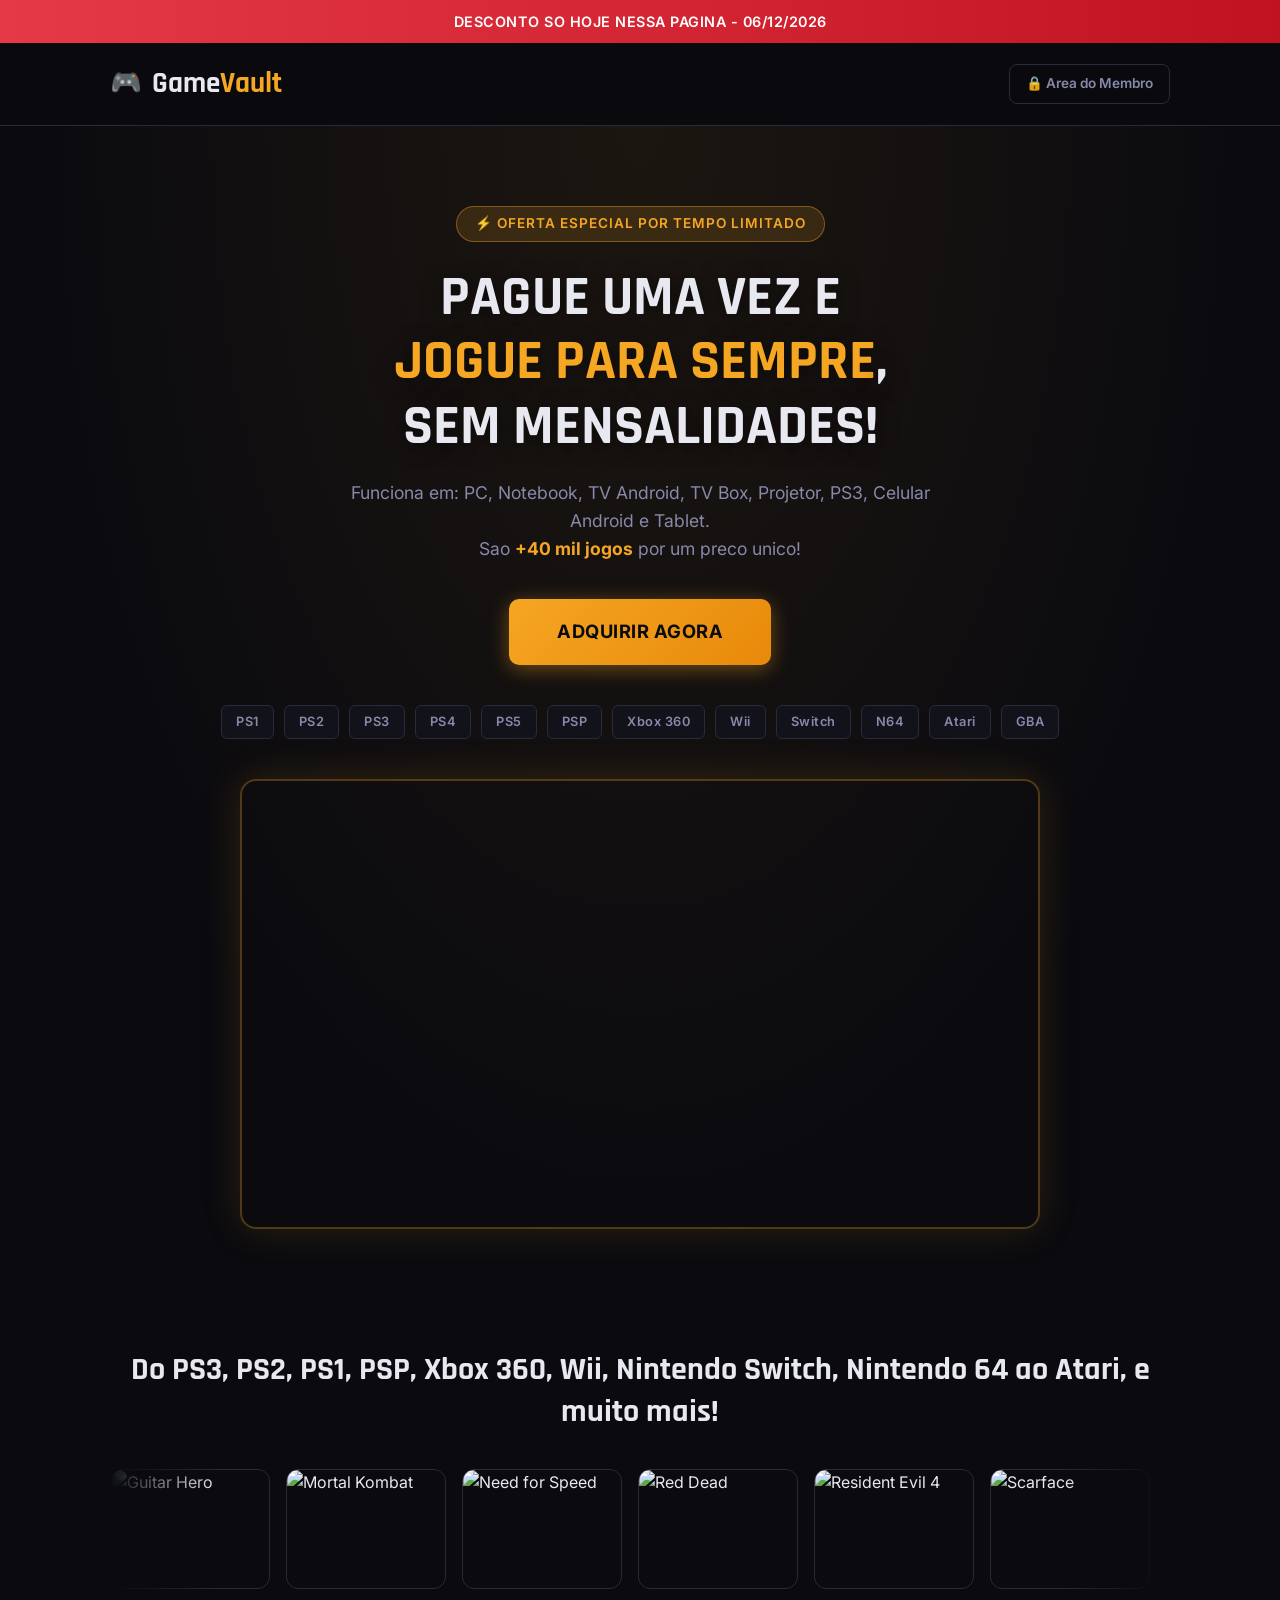
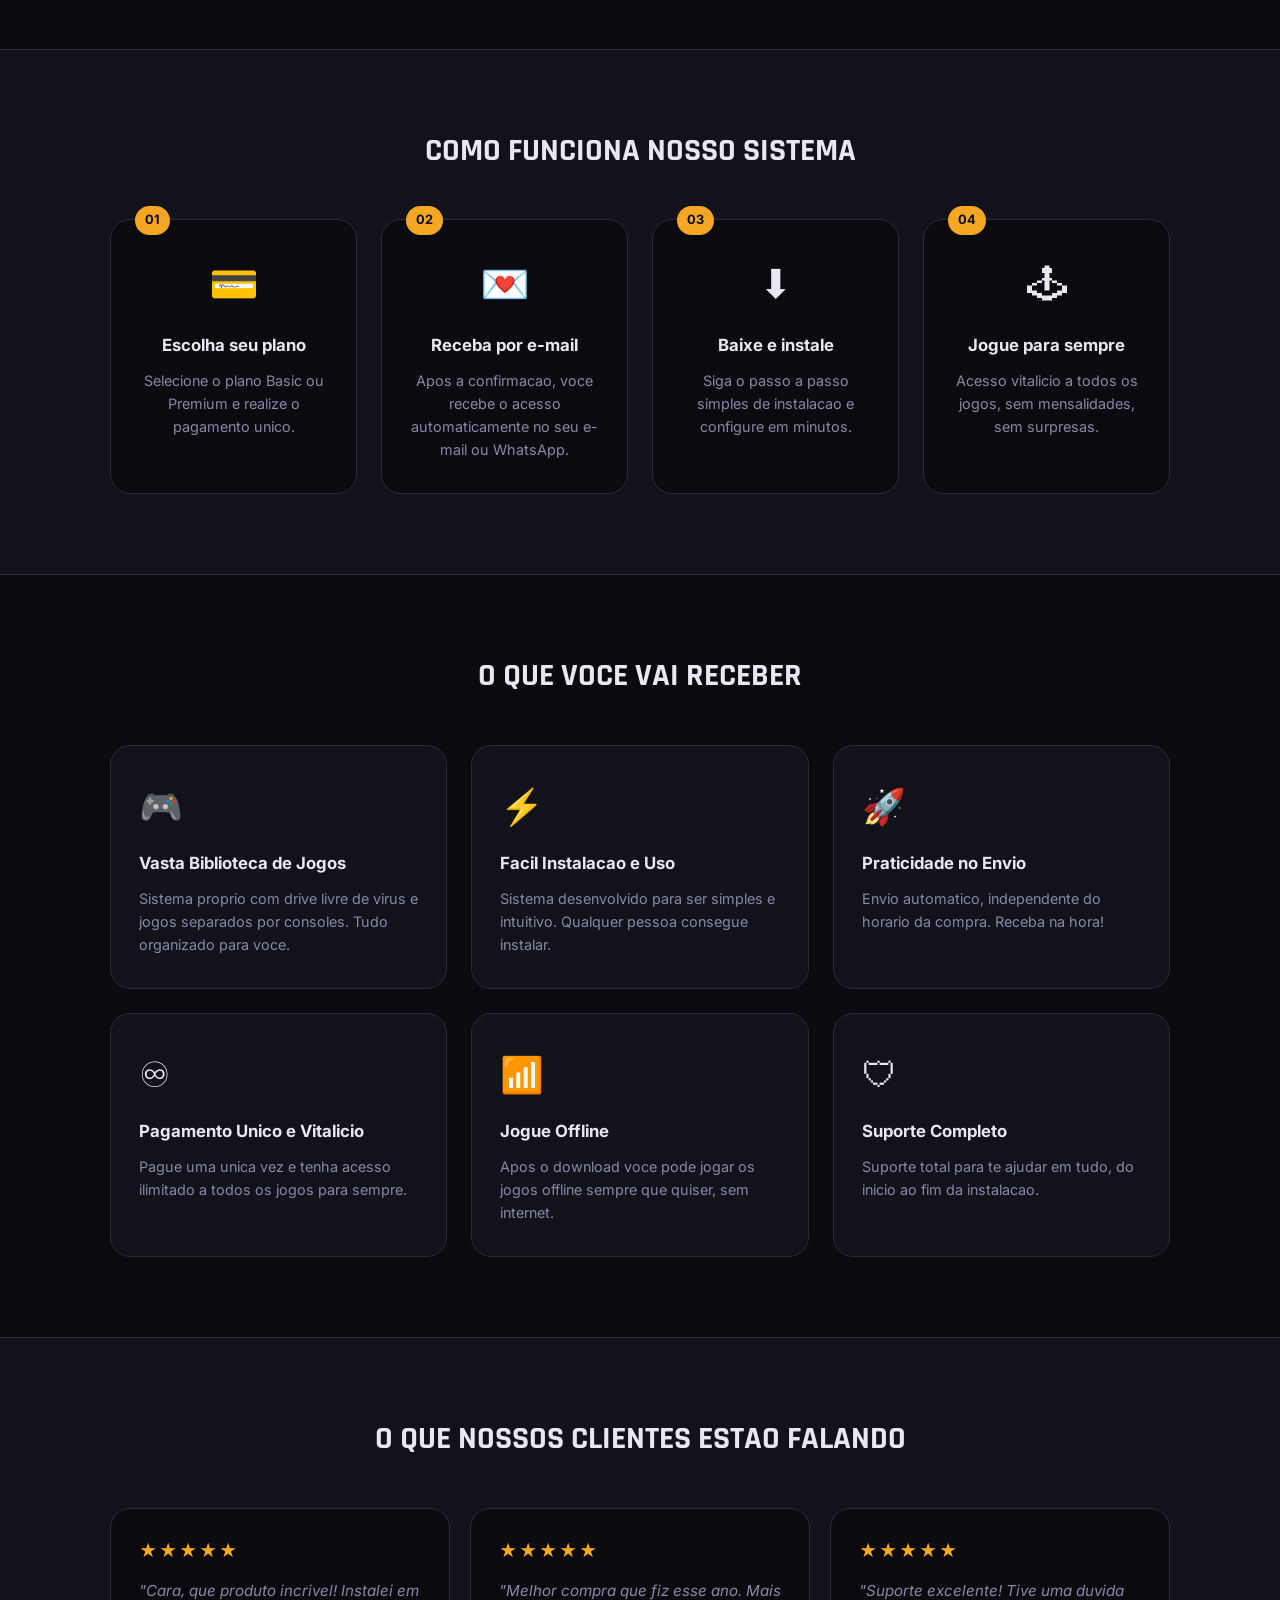
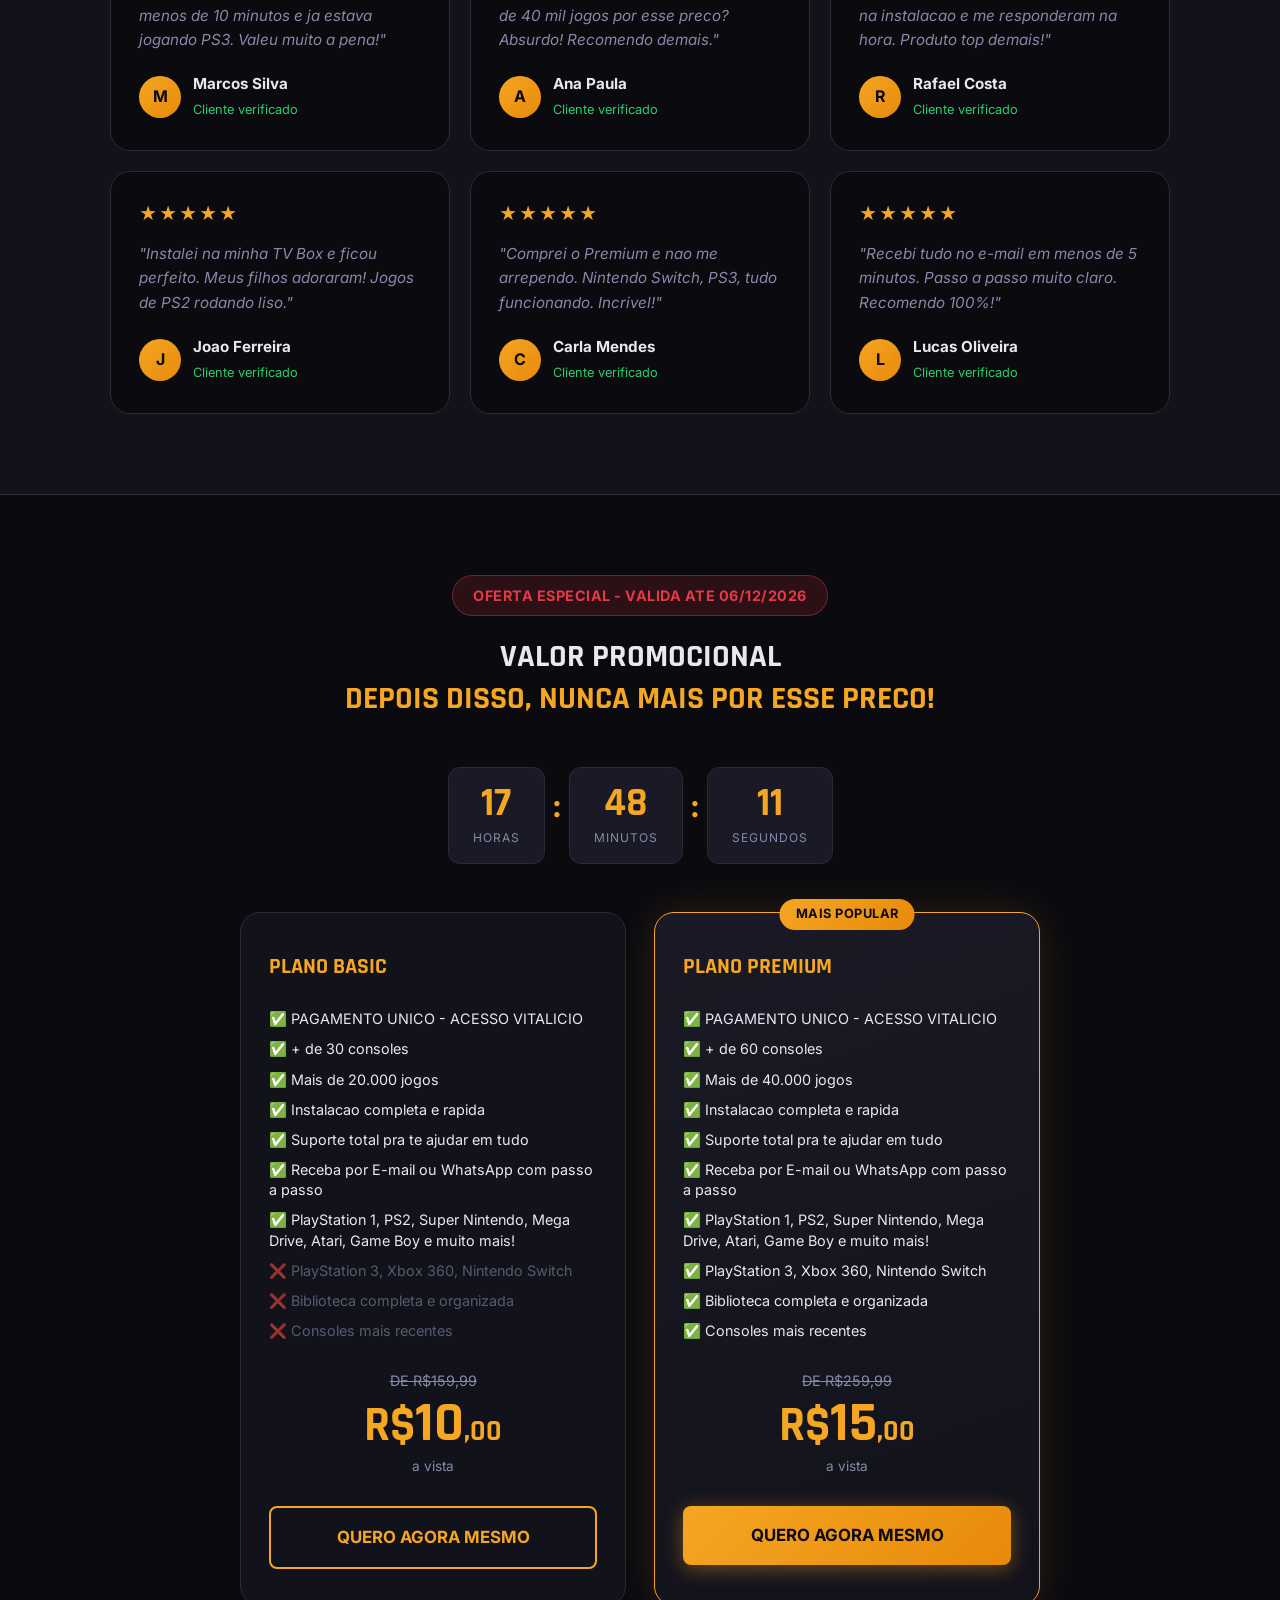
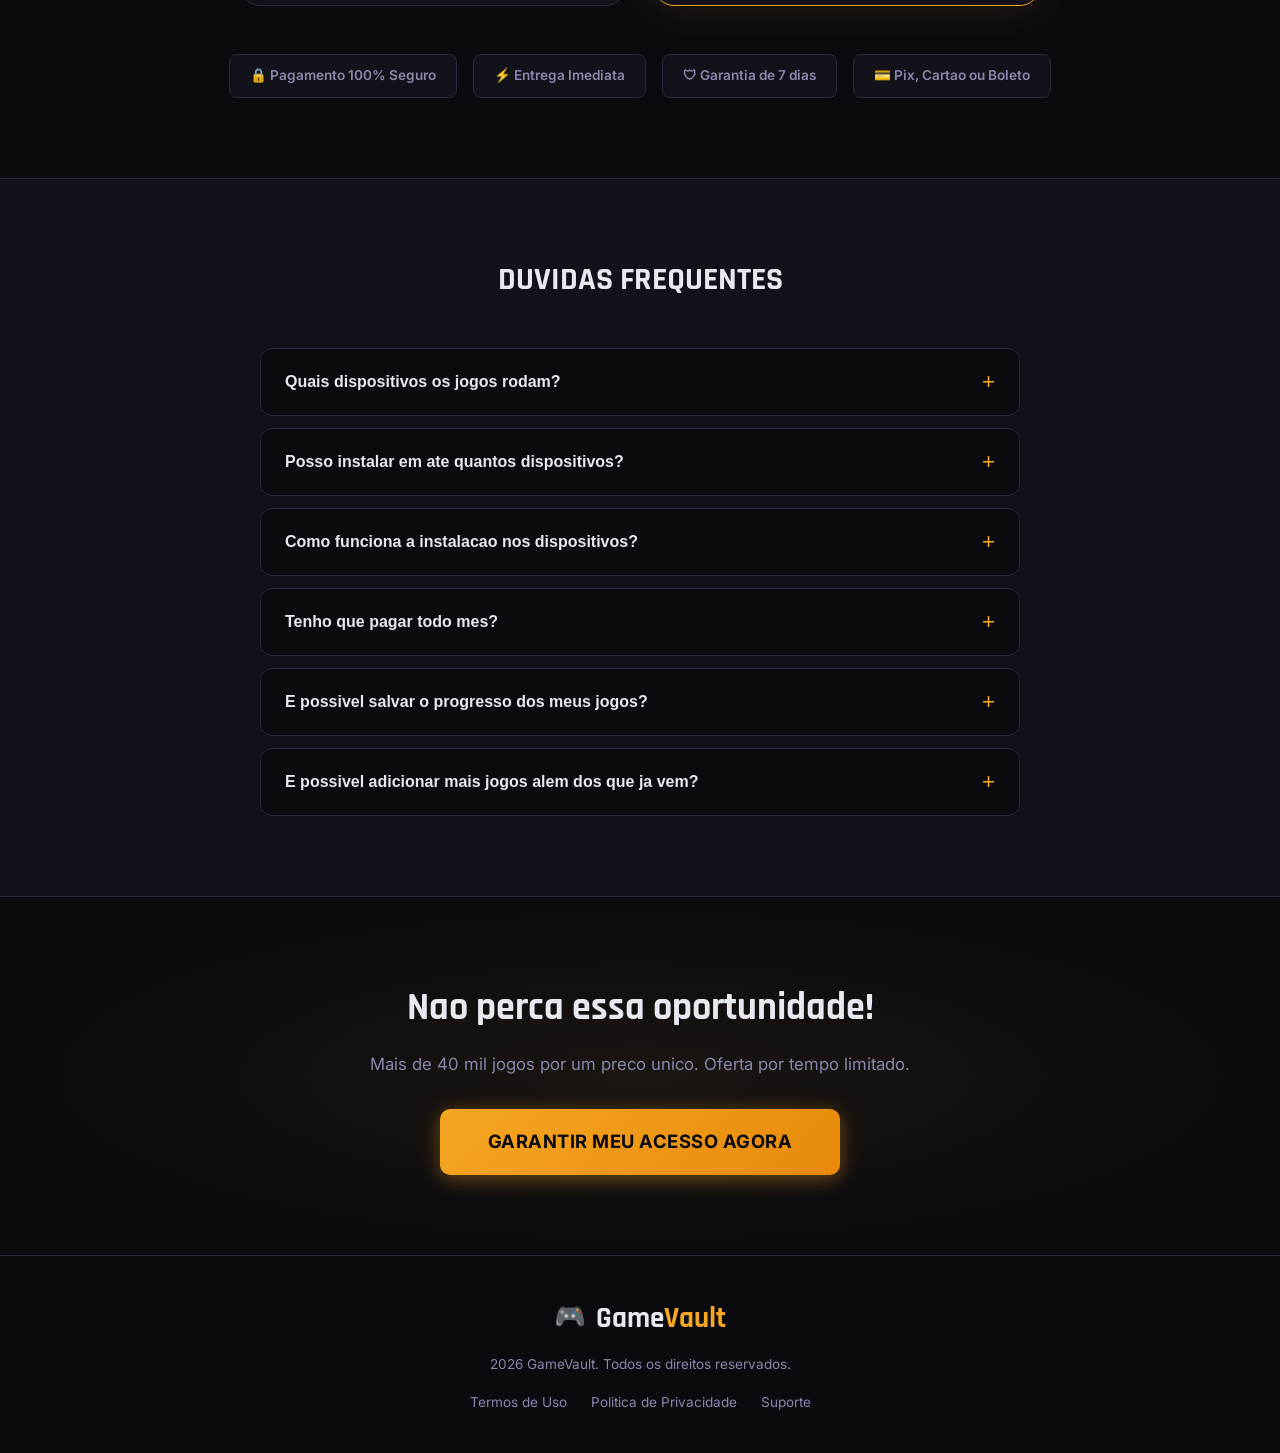
==== index.html @ 6d96fb29 "Update index.html" ====
﻿<!DOCTYPE html>
<html lang="pt-BR">
<head>
  <meta charset="UTF-8" />
  <meta name="viewport" content="width=device-width, initial-scale=1.0" />
  <title>GameVault - Pague uma vez, jogue para sempre</title>
  <link rel="preconnect" href="https://fonts.googleapis.com" />
  <link rel="preconnect" href="https://fonts.gstatic.com" crossorigin />
  <link href="https://fonts.googleapis.com/css2?family=Rajdhani:wght@500;600;700&family=Inter:wght@400;500;600;700&display=swap" rel="stylesheet" />
  <link rel="stylesheet" href="style.css" />
</head>
<body>

  <!-- URGENCY BAR -->
  <div class="urgency-bar">
    DESCONTO SO HOJE NESSA PAGINA - <span id="urgency-date"></span>
  </div>

  <!-- HEADER -->
  <header class="header">
    <div class="container header-inner">
      <div class="logo">
        <span class="logo-icon">&#127918;</span>
        <span class="logo-text">Game<span class="accent">Vault</span></span>
      </div>
      <a href="login.html" class="btn-member-access">&#128274; Area do Membro</a>
    </div>
  </header>

  <!-- HERO -->
  <section class="hero">
    <div class="container">
      <div class="hero-badge">&#9889; OFERTA ESPECIAL POR TEMPO LIMITADO</div>
      <h1 class="hero-title">PAGUE UMA VEZ E<br /><span class="accent">JOGUE PARA SEMPRE</span>,<br />SEM MENSALIDADES!</h1>
      <p class="hero-subtitle">Funciona em: PC, Notebook, TV Android, TV Box, Projetor, PS3, Celular Android e Tablet.<br />Sao <strong>+40 mil jogos</strong> por um preco unico!</p>
      <a href="#planos" class="btn btn-primary btn-hero">
        ADQUIRIR AGORA
      </a>
      <div class="hero-consoles">
        <span>PS1</span><span>PS2</span><span>PS3</span><span>PS4</span><span>PS5</span><span>PSP</span><span>Xbox 360</span><span>Wii</span><span>Switch</span><span>N64</span><span>Atari</span><span>GBA</span>
      </div>

      <!-- VIDEO HERO -->
      <div class="hero-video-wrapper">
        <iframe width="560" height="315" src="https://www.youtube.com/embed/xMDcNmSZhY0?autoplay=1&mute=1" title="YouTube video player" frameborder="0" allow="autoplay; encrypted-media" allowfullscreen></iframe>
      </div>
    </div>
  </section>

  <!-- GAMES CAROUSEL -->
  <section class="games-section">
    <div class="container">
      <h2 class="section-title">Do PS3, PS2, PS1, PSP, Xbox 360, Wii, Nintendo Switch, Nintendo 64 ao Atari, e muito mais!</h2>
      <div class="carousel-wrapper">
        <div class="carousel-track" id="carouselTrack">
          <div class="game-card"><img src="https://reliquiagames.com/wp-content/uploads/2025/03/guitarhero.jpg" alt="Guitar Hero" /></div>
          <div class="game-card"><img src="https://reliquiagames.com/wp-content/uploads/2025/03/mk1.jpg" alt="Mortal Kombat" /></div>
          <div class="game-card"><img src="https://reliquiagames.com/wp-content/uploads/2025/03/nfs.jpg" alt="Need for Speed" /></div>
          <div class="game-card"><img src="https://reliquiagames.com/wp-content/uploads/2025/03/rdr.jpg" alt="Red Dead" /></div>
          <div class="game-card"><img src="https://reliquiagames.com/wp-content/uploads/2025/03/re4.jpg" alt="Resident Evil 4" /></div>
          <div class="game-card"><img src="https://reliquiagames.com/wp-content/uploads/2025/03/scarface.jpg" alt="Scarface" /></div>
          <div class="game-card"><img src="https://reliquiagames.com/wp-content/uploads/2025/03/skate3.jpg" alt="Skate 3" /></div>
          <div class="game-card"><img src="https://reliquiagames.com/wp-content/uploads/2025/03/soc.jpg" alt="PES / FIFA" /></div>
          <div class="game-card"><img src="https://reliquiagames.com/wp-content/uploads/2025/03/tlou.jpg" alt="The Last of Us" /></div>
          <div class="game-card"><img src="https://reliquiagames.com/wp-content/uploads/2025/03/ben10.jpg" alt="Ben 10" /></div>
          <div class="game-card"><img src="https://reliquiagames.com/wp-content/uploads/2025/03/black.jpg" alt="Black" /></div>
          <div class="game-card"><img src="https://reliquiagames.com/wp-content/uploads/2025/03/bully.jpg" alt="Bully" /></div>
          <!-- duplicated for infinite scroll -->
          <div class="game-card"><img src="https://reliquiagames.com/wp-content/uploads/2025/03/guitarhero.jpg" alt="Guitar Hero" /></div>
          <div class="game-card"><img src="https://reliquiagames.com/wp-content/uploads/2025/03/mk1.jpg" alt="Mortal Kombat" /></div>
          <div class="game-card"><img src="https://reliquiagames.com/wp-content/uploads/2025/03/nfs.jpg" alt="Need for Speed" /></div>
          <div class="game-card"><img src="https://reliquiagames.com/wp-content/uploads/2025/03/rdr.jpg" alt="Red Dead" /></div>
          <div class="game-card"><img src="https://reliquiagames.com/wp-content/uploads/2025/03/re4.jpg" alt="Resident Evil 4" /></div>
          <div class="game-card"><img src="https://reliquiagames.com/wp-content/uploads/2025/03/scarface.jpg" alt="Scarface" /></div>
        </div>
      </div>
    </div>
  </section>

  <!-- HOW IT WORKS -->
  <section class="how-it-works">
    <div class="container">
      <h2 class="section-title">COMO FUNCIONA NOSSO SISTEMA</h2>
      <div class="steps-grid">
        <div class="step-card">
          <div class="step-number">01</div>
          <div class="step-icon">&#128179;</div>
          <h3>Escolha seu plano</h3>
          <p>Selecione o plano Basic ou Premium e realize o pagamento unico.</p>
        </div>
        <div class="step-card">
          <div class="step-number">02</div>
          <div class="step-icon">&#128140;</div>
          <h3>Receba por e-mail</h3>
          <p>Apos a confirmacao, voce recebe o acesso automaticamente no seu e-mail ou WhatsApp.</p>
        </div>
        <div class="step-card">
          <div class="step-number">03</div>
          <div class="step-icon">&#11015;</div>
          <h3>Baixe e instale</h3>
          <p>Siga o passo a passo simples de instalacao e configure em minutos.</p>
        </div>
        <div class="step-card">
          <div class="step-number">04</div>
          <div class="step-icon">&#128377;</div>
          <h3>Jogue para sempre</h3>
          <p>Acesso vitalicio a todos os jogos, sem mensalidades, sem surpresas.</p>
        </div>
      </div>
    </div>
  </section>

  <!-- BENEFITS -->
  <section class="benefits">
    <div class="container">
      <h2 class="section-title">O QUE VOCE VAI RECEBER</h2>
      <div class="benefits-grid">
        <div class="benefit-card">
          <div class="benefit-icon">&#127918;</div>
          <h3>Vasta Biblioteca de Jogos</h3>
          <p>Sistema proprio com drive livre de virus e jogos separados por consoles. Tudo organizado para voce.</p>
        </div>
        <div class="benefit-card">
          <div class="benefit-icon">&#9889;</div>
          <h3>Facil Instalacao e Uso</h3>
          <p>Sistema desenvolvido para ser simples e intuitivo. Qualquer pessoa consegue instalar.</p>
        </div>
        <div class="benefit-card">
          <div class="benefit-icon">&#128640;</div>
          <h3>Praticidade no Envio</h3>
          <p>Envio automatico, independente do horario da compra. Receba na hora!</p>
        </div>
        <div class="benefit-card">
          <div class="benefit-icon">&#9854;</div>
          <h3>Pagamento Unico e Vitalicio</h3>
          <p>Pague uma unica vez e tenha acesso ilimitado a todos os jogos para sempre.</p>
        </div>
        <div class="benefit-card">
          <div class="benefit-icon">&#128246;</div>
          <h3>Jogue Offline</h3>
          <p>Apos o download voce pode jogar os jogos offline sempre que quiser, sem internet.</p>
        </div>
        <div class="benefit-card">
          <div class="benefit-icon">&#128737;</div>
          <h3>Suporte Completo</h3>
          <p>Suporte total para te ajudar em tudo, do inicio ao fim da instalacao.</p>
        </div>
      </div>
    </div>
  </section>

  <!-- TESTIMONIALS -->
  <section class="testimonials">
    <div class="container">
      <h2 class="section-title">O QUE NOSSOS CLIENTES ESTAO FALANDO</h2>
      <div class="testimonials-grid">
        <div class="testimonial-card">
          <div class="stars">&#9733;&#9733;&#9733;&#9733;&#9733;</div>
          <p>"Cara, que produto incrivel! Instalei em menos de 10 minutos e ja estava jogando PS3. Valeu muito a pena!"</p>
          <div class="testimonial-author">
            <div class="avatar">M</div>
            <div>
              <strong>Marcos Silva</strong>
              <span>Cliente verificado</span>
            </div>
          </div>
        </div>
        <div class="testimonial-card">
          <div class="stars">&#9733;&#9733;&#9733;&#9733;&#9733;</div>
          <p>"Melhor compra que fiz esse ano. Mais de 40 mil jogos por esse preco? Absurdo! Recomendo demais."</p>
          <div class="testimonial-author">
            <div class="avatar">A</div>
            <div>
              <strong>Ana Paula</strong>
              <span>Cliente verificado</span>
            </div>
          </div>
        </div>
        <div class="testimonial-card">
          <div class="stars">&#9733;&#9733;&#9733;&#9733;&#9733;</div>
          <p>"Suporte excelente! Tive uma duvida na instalacao e me responderam na hora. Produto top demais!"</p>
          <div class="testimonial-author">
            <div class="avatar">R</div>
            <div>
              <strong>Rafael Costa</strong>
              <span>Cliente verificado</span>
            </div>
          </div>
        </div>
        <div class="testimonial-card">
          <div class="stars">&#9733;&#9733;&#9733;&#9733;&#9733;</div>
          <p>"Instalei na minha TV Box e ficou perfeito. Meus filhos adoraram! Jogos de PS2 rodando liso."</p>
          <div class="testimonial-author">
            <div class="avatar">J</div>
            <div>
              <strong>Joao Ferreira</strong>
              <span>Cliente verificado</span>
            </div>
          </div>
        </div>
        <div class="testimonial-card">
          <div class="stars">&#9733;&#9733;&#9733;&#9733;&#9733;</div>
          <p>"Comprei o Premium e nao me arrependo. Nintendo Switch, PS3, tudo funcionando. Incrivel!"</p>
          <div class="testimonial-author">
            <div class="avatar">C</div>
            <div>
              <strong>Carla Mendes</strong>
              <span>Cliente verificado</span>
            </div>
          </div>
        </div>
        <div class="testimonial-card">
          <div class="stars">&#9733;&#9733;&#9733;&#9733;&#9733;</div>
          <p>"Recebi tudo no e-mail em menos de 5 minutos. Passo a passo muito claro. Recomendo 100%!"</p>
          <div class="testimonial-author">
            <div class="avatar">L</div>
            <div>
              <strong>Lucas Oliveira</strong>
              <span>Cliente verificado</span>
            </div>
          </div>
        </div>
      </div>
    </div>
  </section>

  <!-- PRICING -->
  <section class="pricing" id="planos">
    <div class="container">
      <div class="offer-badge">OFERTA ESPECIAL - VALIDA ATE <span id="offer-date"></span></div>
      <h2 class="section-title">VALOR PROMOCIONAL<br /><span class="accent">DEPOIS DISSO, NUNCA MAIS POR ESSE PRECO!</span></h2>

      <div class="countdown">
        <div class="countdown-block">
          <span id="hours">00</span>
          <label>Horas</label>
        </div>
        <div class="countdown-sep">:</div>
        <div class="countdown-block">
          <span id="minutes">09</span>
          <label>Minutos</label>
        </div>
        <div class="countdown-sep">:</div>
        <div class="countdown-block">
          <span id="seconds">56</span>
          <label>Segundos</label>
        </div>
      </div>

      <div class="plans-grid">
        <!-- BASIC -->
        <div class="plan-card">
          <div class="plan-header">
            <div class="plan-name">PLANO BASIC</div>
          </div>
          <ul class="plan-features">
            <li class="yes">&#9989; PAGAMENTO UNICO - ACESSO VITALICIO</li>
            <li class="yes">&#9989; + de 30 consoles</li>
            <li class="yes">&#9989; Mais de 20.000 jogos</li>
            <li class="yes">&#9989; Instalacao completa e rapida</li>
            <li class="yes">&#9989; Suporte total pra te ajudar em tudo</li>
            <li class="yes">&#9989; Receba por E-mail ou WhatsApp com passo a passo</li>
            <li class="yes">&#9989; PlayStation 1, PS2, Super Nintendo, Mega Drive, Atari, Game Boy e muito mais!</li>
            <li class="no">&#10060; PlayStation 3, Xbox 360, Nintendo Switch</li>
            <li class="no">&#10060; Biblioteca completa e organizada</li>
            <li class="no">&#10060; Consoles mais recentes</li>
          </ul>
          <div class="plan-price">
            <div class="price-old">DE R$159,99</div>
            <div class="price-new">R$<span class="price-value">10</span><span class="price-cents">,00</span></div>
            <div class="price-label">a vista</div>
          </div>
          <a href="https://wa.me/5583998929124" target="_blank" rel="noopener noreferrer" class="btn btn-secondary btn-plan">QUERO AGORA MESMO</a>
        </div>

        <!-- PREMIUM -->
        <div class="plan-card plan-featured">
          <div class="plan-badge">MAIS POPULAR</div>
          <div class="plan-header">
            <div class="plan-name">PLANO PREMIUM</div>
          </div>
          <ul class="plan-features">
            <li class="yes">&#9989; PAGAMENTO UNICO - ACESSO VITALICIO</li>
            <li class="yes">&#9989; + de 60 consoles</li>
            <li class="yes">&#9989; Mais de 40.000 jogos</li>
            <li class="yes">&#9989; Instalacao completa e rapida</li>
            <li class="yes">&#9989; Suporte total pra te ajudar em tudo</li>
            <li class="yes">&#9989; Receba por E-mail ou WhatsApp com passo a passo</li>
            <li class="yes">&#9989; PlayStation 1, PS2, Super Nintendo, Mega Drive, Atari, Game Boy e muito mais!</li>
            <li class="yes">&#9989; PlayStation 3, Xbox 360, Nintendo Switch</li>
            <li class="yes">&#9989; Biblioteca completa e organizada</li>
            <li class="yes">&#9989; Consoles mais recentes</li>
          </ul>
          <div class="plan-price">
            <div class="price-old">DE R$259,99</div>
            <div class="price-new">R$<span class="price-value">15</span><span class="price-cents">,00</span></div>
            <div class="price-label">a vista</div>
          </div>
          <a href="https://wa.me/5583998929124" target="_blank" rel="noopener noreferrer" class="btn btn-primary btn-plan">QUERO AGORA MESMO</a>
        </div>
      </div>

      <div class="security-badges">
        <div class="badge">&#128274; Pagamento 100% Seguro</div>
        <div class="badge">&#9889; Entrega Imediata</div>
        <div class="badge">&#128737; Garantia de 7 dias</div>
        <div class="badge">&#128179; Pix, Cartao ou Boleto</div>
      </div>
    </div>
  </section>

  <!-- FAQ -->
  <section class="faq">
    <div class="container">
      <h2 class="section-title">DUVIDAS FREQUENTES</h2>
      <div class="faq-list">
        <div class="faq-item">
          <button class="faq-question" onclick="toggleFaq(this)">
            Quais dispositivos os jogos rodam?
            <span class="faq-icon">+</span>
          </button>
          <div class="faq-answer">
            <p>Os jogos funcionam em PC, Notebook, TV Android, TV Box, Projetor, PS3, Celular Android e Tablet. Qualquer dispositivo com Android ou Windows consegue rodar o sistema.</p>
          </div>
        </div>
        <div class="faq-item">
          <button class="faq-question" onclick="toggleFaq(this)">
            Posso instalar em ate quantos dispositivos?
            <span class="faq-icon">+</span>
          </button>
          <div class="faq-answer">
            <p>Voce pode instalar em quantos dispositivos quiser! Nao ha limite de instalacoes. O acesso e vitalicio e sem restricoes.</p>
          </div>
        </div>
        <div class="faq-item">
          <button class="faq-question" onclick="toggleFaq(this)">
            Como funciona a instalacao nos dispositivos?
            <span class="faq-icon">+</span>
          </button>
          <div class="faq-answer">
            <p>Apos a compra, voce recebe um passo a passo completo por e-mail ou WhatsApp. A instalacao e simples e rapida, qualquer pessoa consegue fazer sem dificuldade.</p>
          </div>
        </div>
        <div class="faq-item">
          <button class="faq-question" onclick="toggleFaq(this)">
            Tenho que pagar todo mes?
            <span class="faq-icon">+</span>
          </button>
          <div class="faq-answer">
            <p>Nao! O pagamento e unico. Voce paga uma vez e tem acesso vitalicio a todos os jogos, sem mensalidades, sem taxas extras, sem surpresas.</p>
          </div>
        </div>
        <div class="faq-item">
          <button class="faq-question" onclick="toggleFaq(this)">
            E possivel salvar o progresso dos meus jogos?
            <span class="faq-icon">+</span>
          </button>
          <div class="faq-answer">
            <p>Sim! O sistema suporta save states e saves nativos dos emuladores. Voce pode salvar e continuar de onde parou a qualquer momento.</p>
          </div>
        </div>
        <div class="faq-item">
          <button class="faq-question" onclick="toggleFaq(this)">
            E possivel adicionar mais jogos alem dos que ja vem?
            <span class="faq-icon">+</span>
          </button>
          <div class="faq-answer">
            <p>Sim! O sistema e aberto e voce pode adicionar ROMs de jogos que ja possui. A biblioteca base ja vem com mais de 40 mil jogos no plano Premium.</p>
          </div>
        </div>
      </div>
    </div>
  </section>

  <!-- FOOTER CTA -->
  <section class="footer-cta">
    <div class="container">
      <h2>Nao perca essa oportunidade!</h2>
      <p>Mais de 40 mil jogos por um preco unico. Oferta por tempo limitado.</p>
      <a href="https://wa.me/5583998929124" target="_blank" rel="noopener noreferrer" class="btn btn-primary btn-hero">GARANTIR MEU ACESSO AGORA</a>
    </div>
  </section>

  <!-- FOOTER -->
  <footer class="footer">
    <div class="container">
      <div class="logo">
        <span class="logo-icon">&#127918;</span>
        <span class="logo-text">Game<span class="accent">Vault</span></span>
      </div>
      <p>2026 GameVault. Todos os direitos reservados.</p>
      <div class="footer-links">
        <a href="#">Termos de Uso</a>
        <a href="#">Politica de Privacidade</a>
        <a href="#">Suporte</a>
      </div>
    </div>
  </footer>

  <script src="script.js"></script>
</body>
</html>
---- style.css ----
/* ===== RESET & BASE ===== */
*, *::before, *::after { box-sizing: border-box; margin: 0; padding: 0; }

:root {
  --bg-dark: #0a0a0f;
  --bg-card: #12121a;
  --bg-card2: #1a1a26;
  --accent: #f5a623;
  --accent2: #e63946;
  --green: #2ecc71;
  --text: #e8e8f0;
  --text-muted: #8888aa;
  --border: #2a2a3a;
  --radius: 12px;
  --radius-lg: 20px;
}

html { scroll-behavior: smooth; }

body {
  font-family: 'Inter', sans-serif;
  background: var(--bg-dark);
  color: var(--text);
  line-height: 1.6;
  overflow-x: hidden;
}

.container {
  max-width: 1100px;
  margin: 0 auto;
  padding: 0 20px;
}

.accent { color: var(--accent); }

/* ===== URGENCY BAR ===== */
.urgency-bar {
  background: linear-gradient(90deg, #e63946, #c1121f);
  color: #fff;
  text-align: center;
  padding: 10px 20px;
  font-size: 0.9rem;
  font-weight: 600;
  letter-spacing: 0.5px;
  animation: pulse-bar 2s ease-in-out infinite;
}

@keyframes pulse-bar {
  0%, 100% { opacity: 1; }
  50% { opacity: 0.85; }
}

/* ===== HEADER ===== */
.header {
  padding: 18px 0;
  border-bottom: 1px solid var(--border);
  background: rgba(10,10,15,0.95);
  position: sticky;
  top: 0;
  z-index: 100;
  backdrop-filter: blur(10px);
}

.header-inner {
  display: flex;
  align-items: center;
  justify-content: space-between;
}

.btn-member-access {
  font-size: 0.85rem;
  font-weight: 600;
  color: var(--text-muted);
  text-decoration: none;
  border: 1px solid var(--border);
  padding: 8px 16px;
  border-radius: 8px;
  transition: color 0.2s, border-color 0.2s;
}

.btn-member-access:hover {
  color: var(--accent);
  border-color: var(--accent);
}

.logo {
  display: flex;
  align-items: center;
  gap: 10px;
  font-family: 'Rajdhani', sans-serif;
  font-size: 1.8rem;
  font-weight: 700;
  text-decoration: none;
  color: var(--text);
}

.logo-icon { font-size: 1.6rem; }

/* ===== BUTTONS ===== */
.btn {
  display: inline-block;
  padding: 14px 32px;
  border-radius: 8px;
  font-weight: 700;
  font-size: 1rem;
  text-decoration: none;
  cursor: pointer;
  border: none;
  transition: transform 0.2s, box-shadow 0.2s, opacity 0.2s;
  text-align: center;
}

.btn:hover { transform: translateY(-2px); opacity: 0.92; }
.btn:active { transform: translateY(0); }

.btn-primary {
  background: linear-gradient(135deg, #f5a623, #e8890a);
  color: #0a0a0f;
  box-shadow: 0 4px 20px rgba(245,166,35,0.4);
}

.btn-secondary {
  background: transparent;
  color: var(--accent);
  border: 2px solid var(--accent);
}

.btn-secondary:hover { background: rgba(245,166,35,0.1); }

.btn-hero {
  font-size: 1.15rem;
  padding: 18px 48px;
  border-radius: 10px;
  letter-spacing: 0.5px;
  animation: glow-btn 2.5s ease-in-out infinite;
}

@keyframes glow-btn {
  0%, 100% { box-shadow: 0 4px 20px rgba(245,166,35,0.4); }
  50% { box-shadow: 0 4px 40px rgba(245,166,35,0.7); }
}

.btn-plan {
  width: 100%;
  margin-top: 24px;
  font-size: 1.05rem;
  padding: 16px;
}

/* ===== HERO ===== */
.hero {
  padding: 80px 0 60px;
  text-align: center;
  background: radial-gradient(ellipse at 50% 0%, rgba(245,166,35,0.08) 0%, transparent 70%);
}

.hero-badge {
  display: inline-block;
  background: rgba(245,166,35,0.15);
  border: 1px solid rgba(245,166,35,0.4);
  color: var(--accent);
  padding: 6px 18px;
  border-radius: 50px;
  font-size: 0.85rem;
  font-weight: 600;
  letter-spacing: 1px;
  margin-bottom: 24px;
}

.hero-title {
  font-family: 'Rajdhani', sans-serif;
  font-size: clamp(2rem, 5vw, 3.5rem);
  font-weight: 700;
  line-height: 1.15;
  margin-bottom: 20px;
  text-shadow: 0 2px 20px rgba(0,0,0,0.5);
}

.hero-subtitle {
  font-size: 1.1rem;
  color: var(--text-muted);
  max-width: 600px;
  margin: 0 auto 36px;
}

.hero-subtitle strong { color: var(--accent); }

.hero-consoles {
  display: flex;
  flex-wrap: wrap;
  justify-content: center;
  gap: 10px;
  margin-top: 40px;
}

.hero-consoles span {
  background: var(--bg-card);
  border: 1px solid var(--border);
  padding: 6px 14px;
  border-radius: 6px;
  font-size: 0.8rem;
  font-weight: 600;
  color: var(--text-muted);
  letter-spacing: 0.5px;
}

/* ===== HERO VIDEO ===== */
.hero-video-wrapper {
  margin-top: 40px;
  width: 100%;
  max-width: 800px;
  margin-left: auto;
  margin-right: auto;
  border-radius: 16px;
  overflow: hidden;
  border: 2px solid rgba(245,166,35,0.3);
  box-shadow: 0 0 40px rgba(245,166,35,0.15);
  position: relative;
  aspect-ratio: 16/9;
}

.hero-video-wrapper iframe {
  position: absolute;
  top: 0;
  left: 0;
  width: 100%;
  height: 100%;
  border: none;
}

/* ===== GAMES CAROUSEL ===== */
.games-section {
  padding: 60px 0;
  overflow: hidden;
}

.games-section .section-title {
  text-align: center;
  margin-bottom: 36px;
}

.carousel-wrapper {
  overflow: hidden;
  mask-image: linear-gradient(90deg, transparent, black 10%, black 90%, transparent);
}

.carousel-track {
  display: flex;
  gap: 16px;
  animation: scroll-carousel 30s linear infinite;
  width: max-content;
}

.carousel-track:hover { animation-play-state: paused; }

@keyframes scroll-carousel {
  0% { transform: translateX(0); }
  100% { transform: translateX(-50%); }
}

.game-card {
  flex-shrink: 0;
  width: 160px;
  height: 120px;
  border-radius: var(--radius);
  overflow: hidden;
  border: 1px solid var(--border);
}

.game-card img {
  width: 100%;
  height: 100%;
  object-fit: cover;
  display: block;
  transition: transform 0.3s;
}

.game-card:hover img {
  transform: scale(1.05);
}

/* ===== SECTION TITLE ===== */
.section-title {
  font-family: 'Rajdhani', sans-serif;
  font-size: clamp(1.4rem, 3vw, 2rem);
  font-weight: 700;
  text-align: center;
  margin-bottom: 48px;
  line-height: 1.3;
}

/* ===== HOW IT WORKS ===== */
.how-it-works {
  padding: 80px 0;
  background: var(--bg-card);
  border-top: 1px solid var(--border);
  border-bottom: 1px solid var(--border);
}

.steps-grid {
  display: grid;
  grid-template-columns: repeat(auto-fit, minmax(220px, 1fr));
  gap: 24px;
}

.step-card {
  background: var(--bg-dark);
  border: 1px solid var(--border);
  border-radius: var(--radius-lg);
  padding: 32px 24px;
  text-align: center;
  position: relative;
  transition: border-color 0.3s, transform 0.3s;
}

.step-card:hover {
  border-color: var(--accent);
  transform: translateY(-4px);
}

.step-number {
  position: absolute;
  top: -14px;
  left: 24px;
  background: var(--accent);
  color: #0a0a0f;
  font-weight: 700;
  font-size: 0.8rem;
  padding: 4px 10px;
  border-radius: 20px;
}

.step-icon { font-size: 2.5rem; margin-bottom: 16px; }

.step-card h3 {
  font-size: 1.05rem;
  font-weight: 700;
  margin-bottom: 10px;
}

.step-card p { color: var(--text-muted); font-size: 0.9rem; }

/* ===== BENEFITS ===== */
.benefits {
  padding: 80px 0;
}

.benefits-grid {
  display: grid;
  grid-template-columns: repeat(auto-fit, minmax(300px, 1fr));
  gap: 24px;
}

.benefit-card {
  background: var(--bg-card);
  border: 1px solid var(--border);
  border-radius: var(--radius-lg);
  padding: 32px 28px;
  transition: border-color 0.3s, transform 0.3s;
}

.benefit-card:hover {
  border-color: rgba(245,166,35,0.4);
  transform: translateY(-4px);
}

.benefit-icon { font-size: 2.2rem; margin-bottom: 16px; }

.benefit-card h3 {
  font-size: 1.05rem;
  font-weight: 700;
  margin-bottom: 10px;
}

.benefit-card p { color: var(--text-muted); font-size: 0.9rem; }

/* ===== TESTIMONIALS ===== */
.testimonials {
  padding: 80px 0;
  background: var(--bg-card);
  border-top: 1px solid var(--border);
  border-bottom: 1px solid var(--border);
}

.testimonials-grid {
  display: grid;
  grid-template-columns: repeat(auto-fit, minmax(300px, 1fr));
  gap: 20px;
}

.testimonial-card {
  background: var(--bg-dark);
  border: 1px solid var(--border);
  border-radius: var(--radius-lg);
  padding: 28px;
  transition: border-color 0.3s;
}

.testimonial-card:hover { border-color: rgba(245,166,35,0.3); }

.stars {
  color: var(--accent);
  font-size: 1.1rem;
  margin-bottom: 14px;
  letter-spacing: 2px;
}

.testimonial-card p {
  color: var(--text-muted);
  font-size: 0.95rem;
  margin-bottom: 20px;
  font-style: italic;
}

.testimonial-author {
  display: flex;
  align-items: center;
  gap: 12px;
}

.avatar {
  width: 42px;
  height: 42px;
  border-radius: 50%;
  background: linear-gradient(135deg, var(--accent), #e8890a);
  display: flex;
  align-items: center;
  justify-content: center;
  font-weight: 700;
  color: #0a0a0f;
  font-size: 1rem;
  flex-shrink: 0;
}

.testimonial-author strong { display: block; font-size: 0.95rem; }
.testimonial-author span { font-size: 0.8rem; color: var(--green); }

/* ===== PRICING ===== */
.pricing {
  padding: 80px 0;
  text-align: center;
}

.offer-badge {
  display: inline-block;
  background: rgba(230,57,70,0.15);
  border: 1px solid rgba(230,57,70,0.4);
  color: #e63946;
  padding: 8px 20px;
  border-radius: 50px;
  font-size: 0.9rem;
  font-weight: 700;
  letter-spacing: 0.5px;
  margin-bottom: 20px;
}

/* COUNTDOWN */
.countdown {
  display: flex;
  justify-content: center;
  align-items: center;
  gap: 8px;
  margin: 0 auto 48px;
}

.countdown-block {
  background: var(--bg-card2);
  border: 1px solid var(--border);
  border-radius: var(--radius);
  padding: 16px 24px;
  min-width: 90px;
  text-align: center;
}

.countdown-block span {
  display: block;
  font-family: 'Rajdhani', sans-serif;
  font-size: 2.5rem;
  font-weight: 700;
  color: var(--accent);
  line-height: 1;
}

.countdown-block label {
  font-size: 0.75rem;
  color: var(--text-muted);
  text-transform: uppercase;
  letter-spacing: 1px;
  margin-top: 4px;
  display: block;
}

.countdown-sep {
  font-size: 2rem;
  font-weight: 700;
  color: var(--accent);
  margin-bottom: 20px;
}

/* PLANS */
.plans-grid {
  display: grid;
  grid-template-columns: repeat(auto-fit, minmax(300px, 1fr));
  gap: 28px;
  max-width: 800px;
  margin: 0 auto;
}

.plan-card {
  background: var(--bg-card);
  border: 1px solid var(--border);
  border-radius: var(--radius-lg);
  padding: 36px 28px;
  text-align: left;
  position: relative;
  transition: transform 0.3s;
}

.plan-card:hover { transform: translateY(-6px); }

.plan-featured {
  border-color: var(--accent);
  background: linear-gradient(160deg, #1a1a26, #12121a);
  box-shadow: 0 0 40px rgba(245,166,35,0.15);
}

.plan-badge {
  position: absolute;
  top: -14px;
  left: 50%;
  transform: translateX(-50%);
  background: linear-gradient(135deg, var(--accent), #e8890a);
  color: #0a0a0f;
  font-weight: 700;
  font-size: 0.8rem;
  padding: 5px 16px;
  border-radius: 20px;
  white-space: nowrap;
  letter-spacing: 0.5px;
}

.plan-header { margin-bottom: 24px; }

.plan-name {
  font-family: 'Rajdhani', sans-serif;
  font-size: 1.4rem;
  font-weight: 700;
  color: var(--accent);
}

.plan-features {
  list-style: none;
  display: flex;
  flex-direction: column;
  gap: 10px;
  margin-bottom: 28px;
}

.plan-features li {
  font-size: 0.9rem;
  line-height: 1.4;
}

.plan-features li.yes { color: var(--text); }
.plan-features li.no { color: var(--text-muted); opacity: 0.6; }

.plan-price { text-align: center; margin-bottom: 4px; }

.price-old {
  font-size: 0.9rem;
  color: var(--text-muted);
  text-decoration: line-through;
  margin-bottom: 4px;
}

.price-new {
  font-family: 'Rajdhani', sans-serif;
  font-size: 3rem;
  font-weight: 700;
  color: var(--accent);
  line-height: 1;
}

.price-value { font-size: 3.5rem; }
.price-cents { font-size: 1.8rem; }

.price-label {
  font-size: 0.85rem;
  color: var(--text-muted);
  margin-top: 4px;
}

/* SECURITY BADGES */
.security-badges {
  display: flex;
  flex-wrap: wrap;
  justify-content: center;
  gap: 16px;
  margin-top: 48px;
}

.badge {
  background: var(--bg-card);
  border: 1px solid var(--border);
  padding: 10px 20px;
  border-radius: 8px;
  font-size: 0.85rem;
  font-weight: 600;
  color: var(--text-muted);
}

/* ===== FAQ ===== */
.faq {
  padding: 80px 0;
  background: var(--bg-card);
  border-top: 1px solid var(--border);
}

.faq-list {
  max-width: 760px;
  margin: 0 auto;
  display: flex;
  flex-direction: column;
  gap: 12px;
}

.faq-item {
  background: var(--bg-dark);
  border: 1px solid var(--border);
  border-radius: var(--radius);
  overflow: hidden;
  transition: border-color 0.3s;
}

.faq-item:hover { border-color: rgba(245,166,35,0.3); }

.faq-question {
  width: 100%;
  background: none;
  border: none;
  color: var(--text);
  font-size: 1rem;
  font-weight: 600;
  padding: 20px 24px;
  text-align: left;
  cursor: pointer;
  display: flex;
  justify-content: space-between;
  align-items: center;
  gap: 16px;
  transition: color 0.2s;
}

.faq-question:hover { color: var(--accent); }

.faq-icon {
  font-size: 1.4rem;
  font-weight: 300;
  color: var(--accent);
  flex-shrink: 0;
  transition: transform 0.3s;
}

.faq-item.open .faq-icon { transform: rotate(45deg); }

.faq-answer {
  max-height: 0;
  overflow: hidden;
  transition: max-height 0.4s ease, padding 0.3s;
}

.faq-item.open .faq-answer { max-height: 200px; }

.faq-answer p {
  padding: 0 24px 20px;
  color: var(--text-muted);
  font-size: 0.95rem;
  line-height: 1.7;
}

/* ===== FOOTER CTA ===== */
.footer-cta {
  padding: 80px 0;
  text-align: center;
  background: radial-gradient(ellipse at 50% 50%, rgba(245,166,35,0.07) 0%, transparent 70%);
  border-top: 1px solid var(--border);
}

.footer-cta h2 {
  font-family: 'Rajdhani', sans-serif;
  font-size: clamp(1.6rem, 3vw, 2.4rem);
  font-weight: 700;
  margin-bottom: 12px;
}

.footer-cta p {
  color: var(--text-muted);
  margin-bottom: 32px;
  font-size: 1.05rem;
}

/* ===== FOOTER ===== */
.footer {
  padding: 40px 0;
  border-top: 1px solid var(--border);
  text-align: center;
}

.footer .logo { justify-content: center; margin-bottom: 12px; }

.footer p {
  color: var(--text-muted);
  font-size: 0.85rem;
  margin-bottom: 16px;
}

.footer-links {
  display: flex;
  justify-content: center;
  gap: 24px;
}

.footer-links a {
  color: var(--text-muted);
  text-decoration: none;
  font-size: 0.85rem;
  transition: color 0.2s;
}

.footer-links a:hover { color: var(--accent); }

/* ===== RESPONSIVE ===== */
@media (max-width: 640px) {
  .hero { padding: 50px 0 40px; }
  .btn-hero { padding: 16px 32px; font-size: 1rem; }
  .countdown-block { min-width: 70px; padding: 12px 16px; }
  .countdown-block span { font-size: 2rem; }
  .plans-grid { grid-template-columns: 1fr; }
  .steps-grid { grid-template-columns: 1fr 1fr; }
  .benefits-grid { grid-template-columns: 1fr; }
  .testimonials-grid { grid-template-columns: 1fr; }
}

@media (max-width: 400px) {
  .steps-grid { grid-template-columns: 1fr; }
}
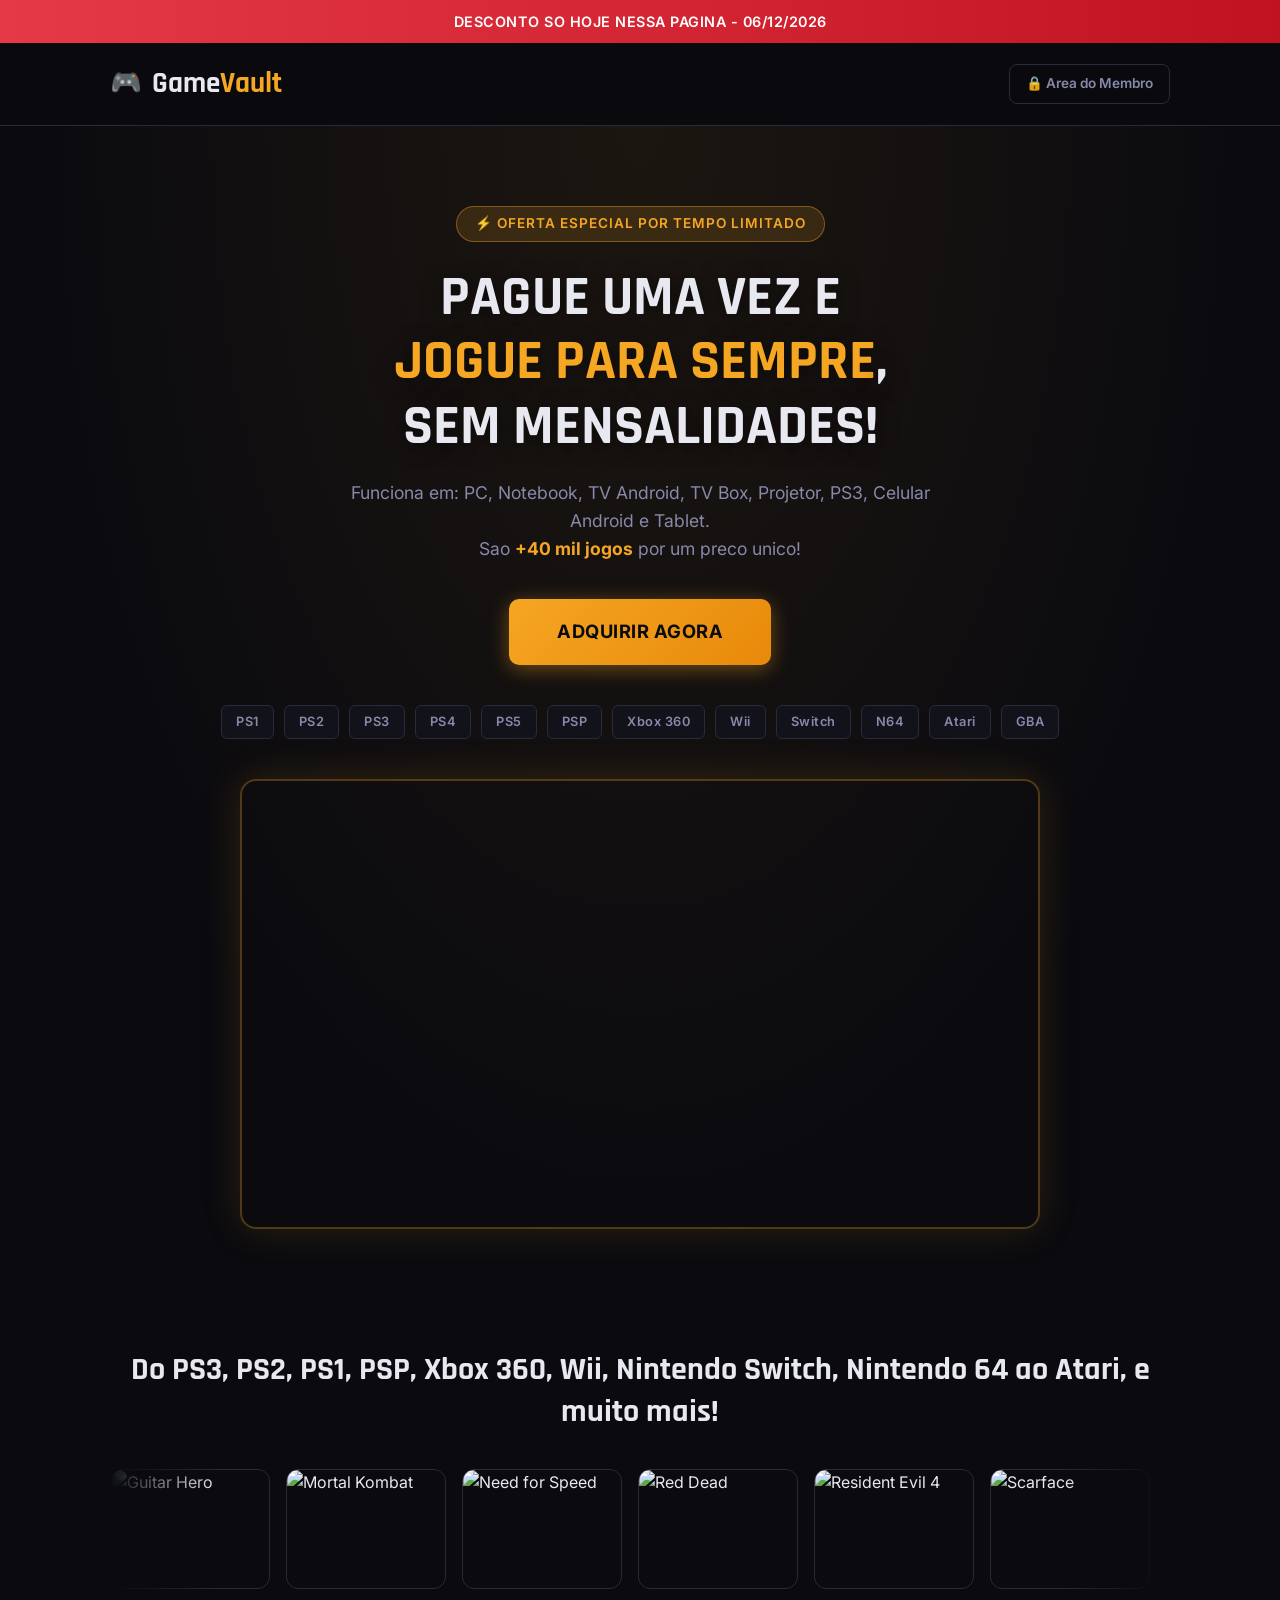
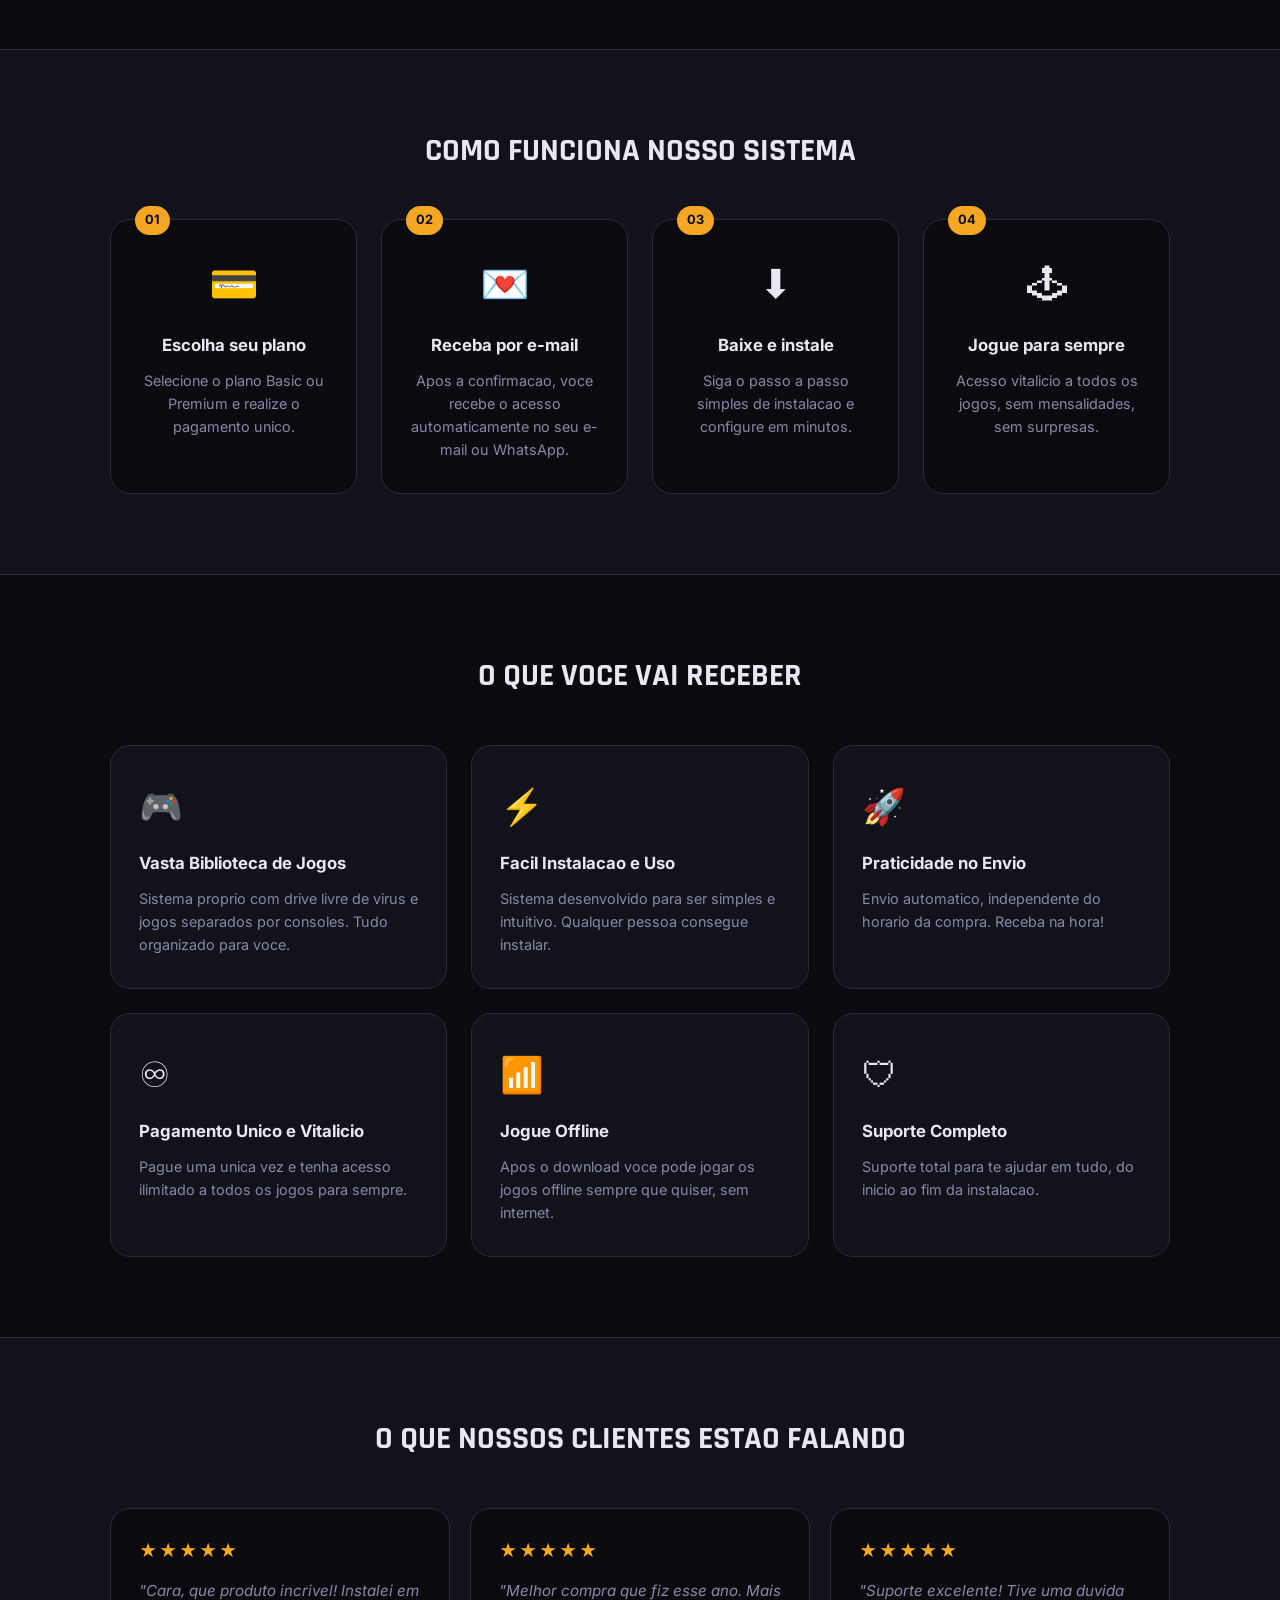
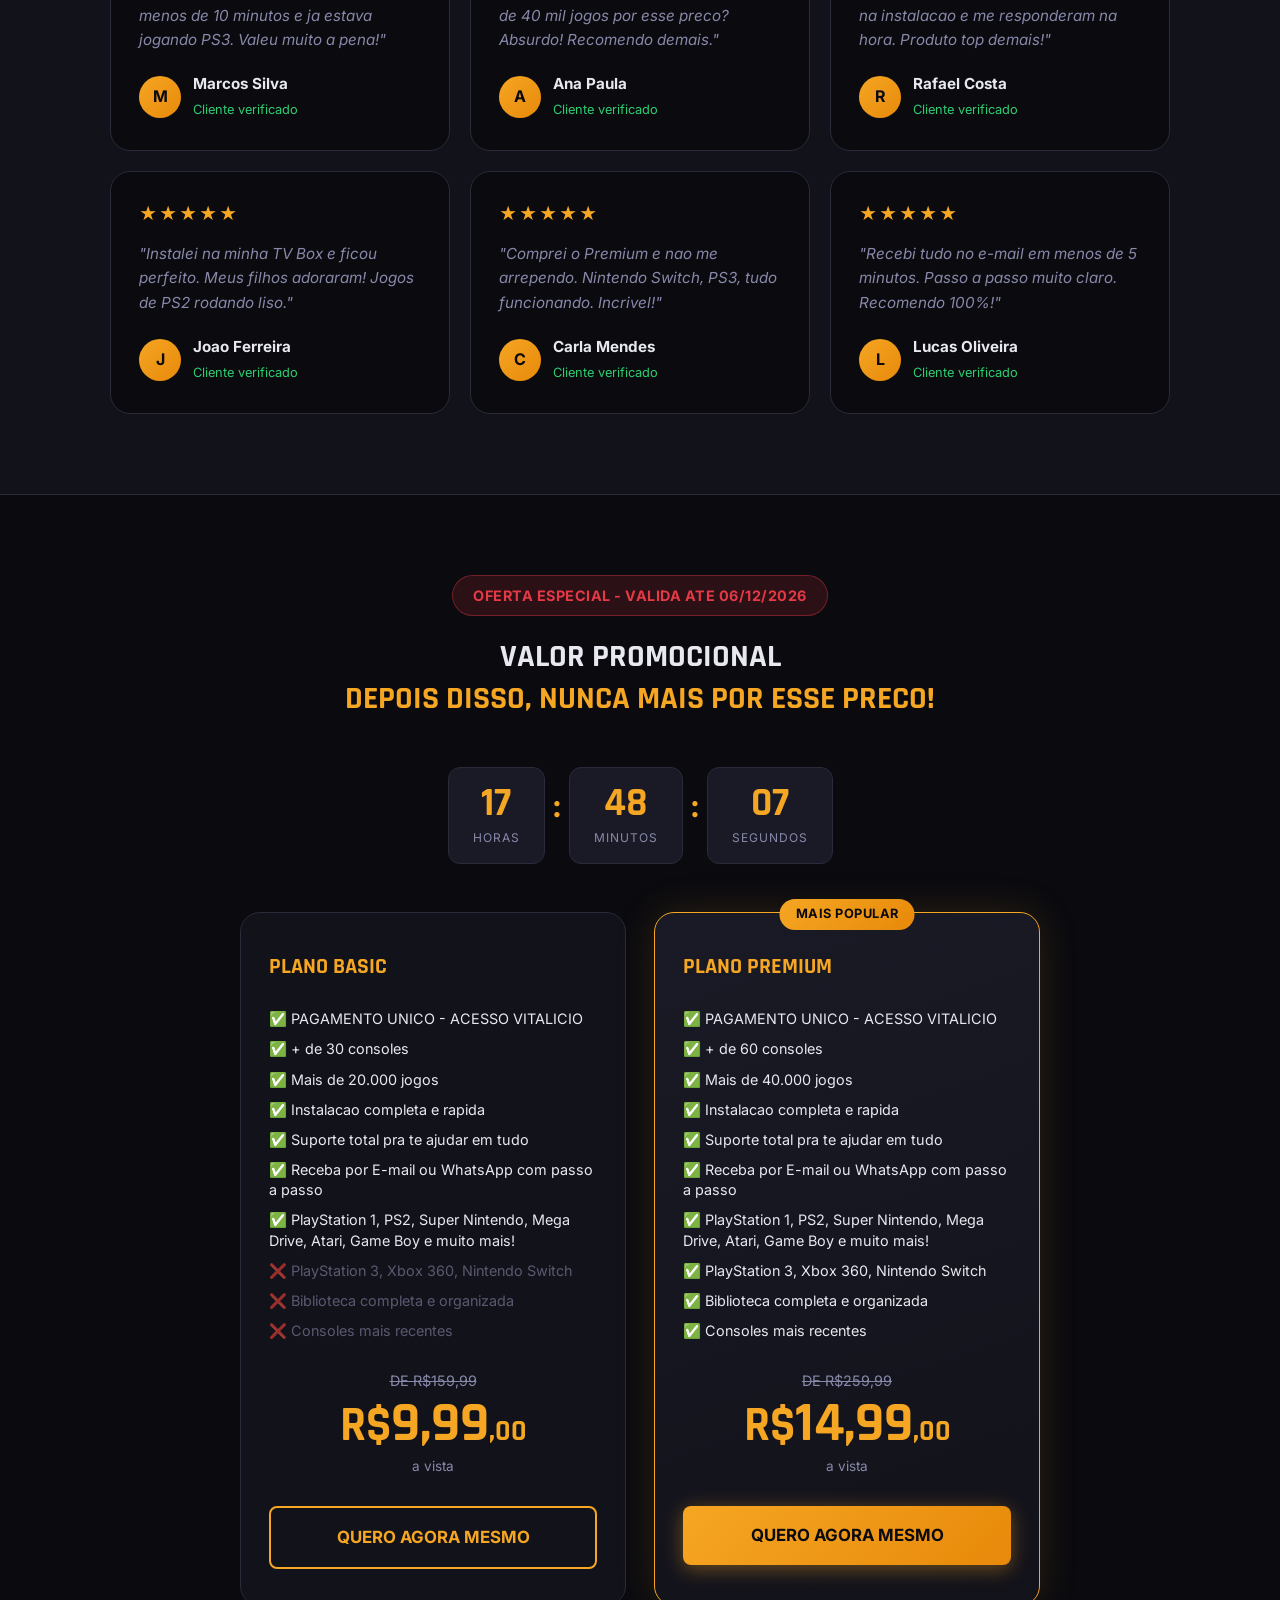
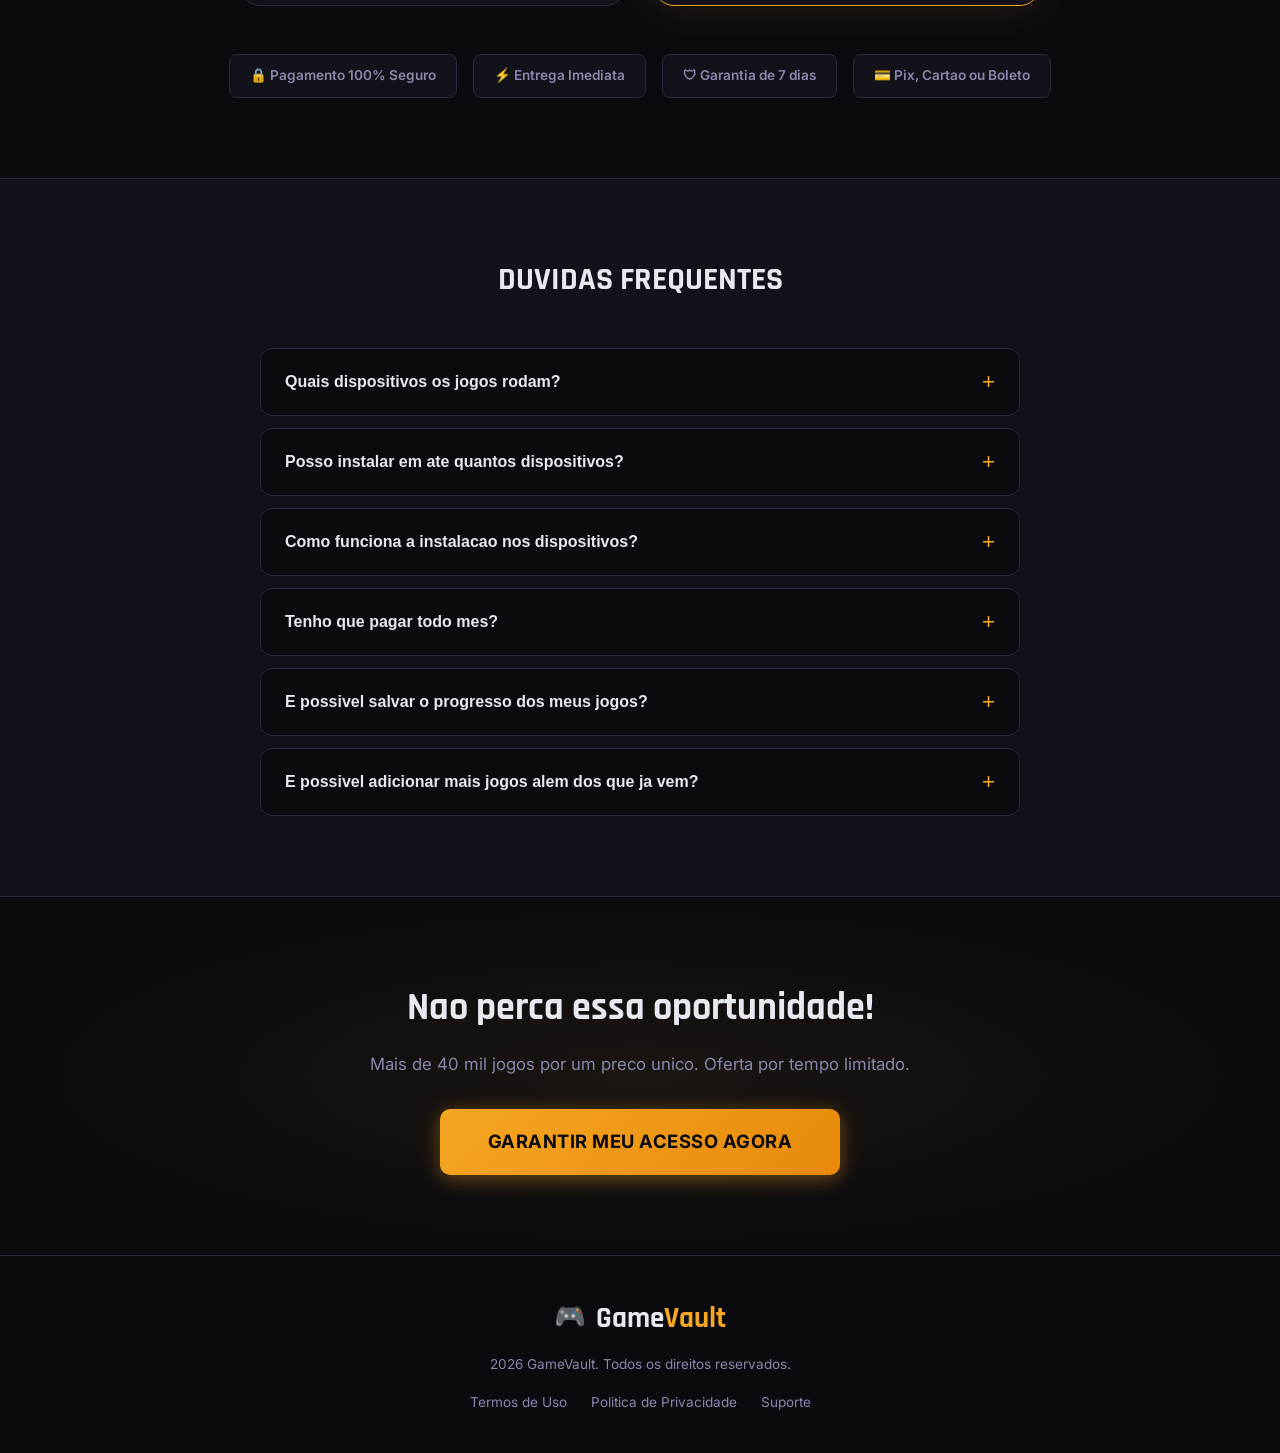
==== commit c26fb0b3: "Update print statement from 'Hello' to 'Goodbye'" ====
--- a/index.html
+++ b/index.html
@@ -267,7 +267,7 @@
           </ul>
           <div class="plan-price">
             <div class="price-old">DE R$159,99</div>
-            <div class="price-new">R$<span class="price-value">10</span><span class="price-cents">,00</span></div>
+            <div class="price-new">R$<span class="price-value">9,99</span><span class="price-cents">,00</span></div>
             <div class="price-label">a vista</div>
           </div>
           <a href="https://wa.me/5583998929124" target="_blank" rel="noopener noreferrer" class="btn btn-secondary btn-plan">QUERO AGORA MESMO</a>
@@ -293,7 +293,7 @@
           </ul>
           <div class="plan-price">
             <div class="price-old">DE R$259,99</div>
-            <div class="price-new">R$<span class="price-value">15</span><span class="price-cents">,00</span></div>
+            <div class="price-new">R$<span class="price-value">14,99</span><span class="price-cents">,00</span></div>
             <div class="price-label">a vista</div>
           </div>
           <a href="https://wa.me/5583998929124" target="_blank" rel="noopener noreferrer" class="btn btn-primary btn-plan">QUERO AGORA MESMO</a>
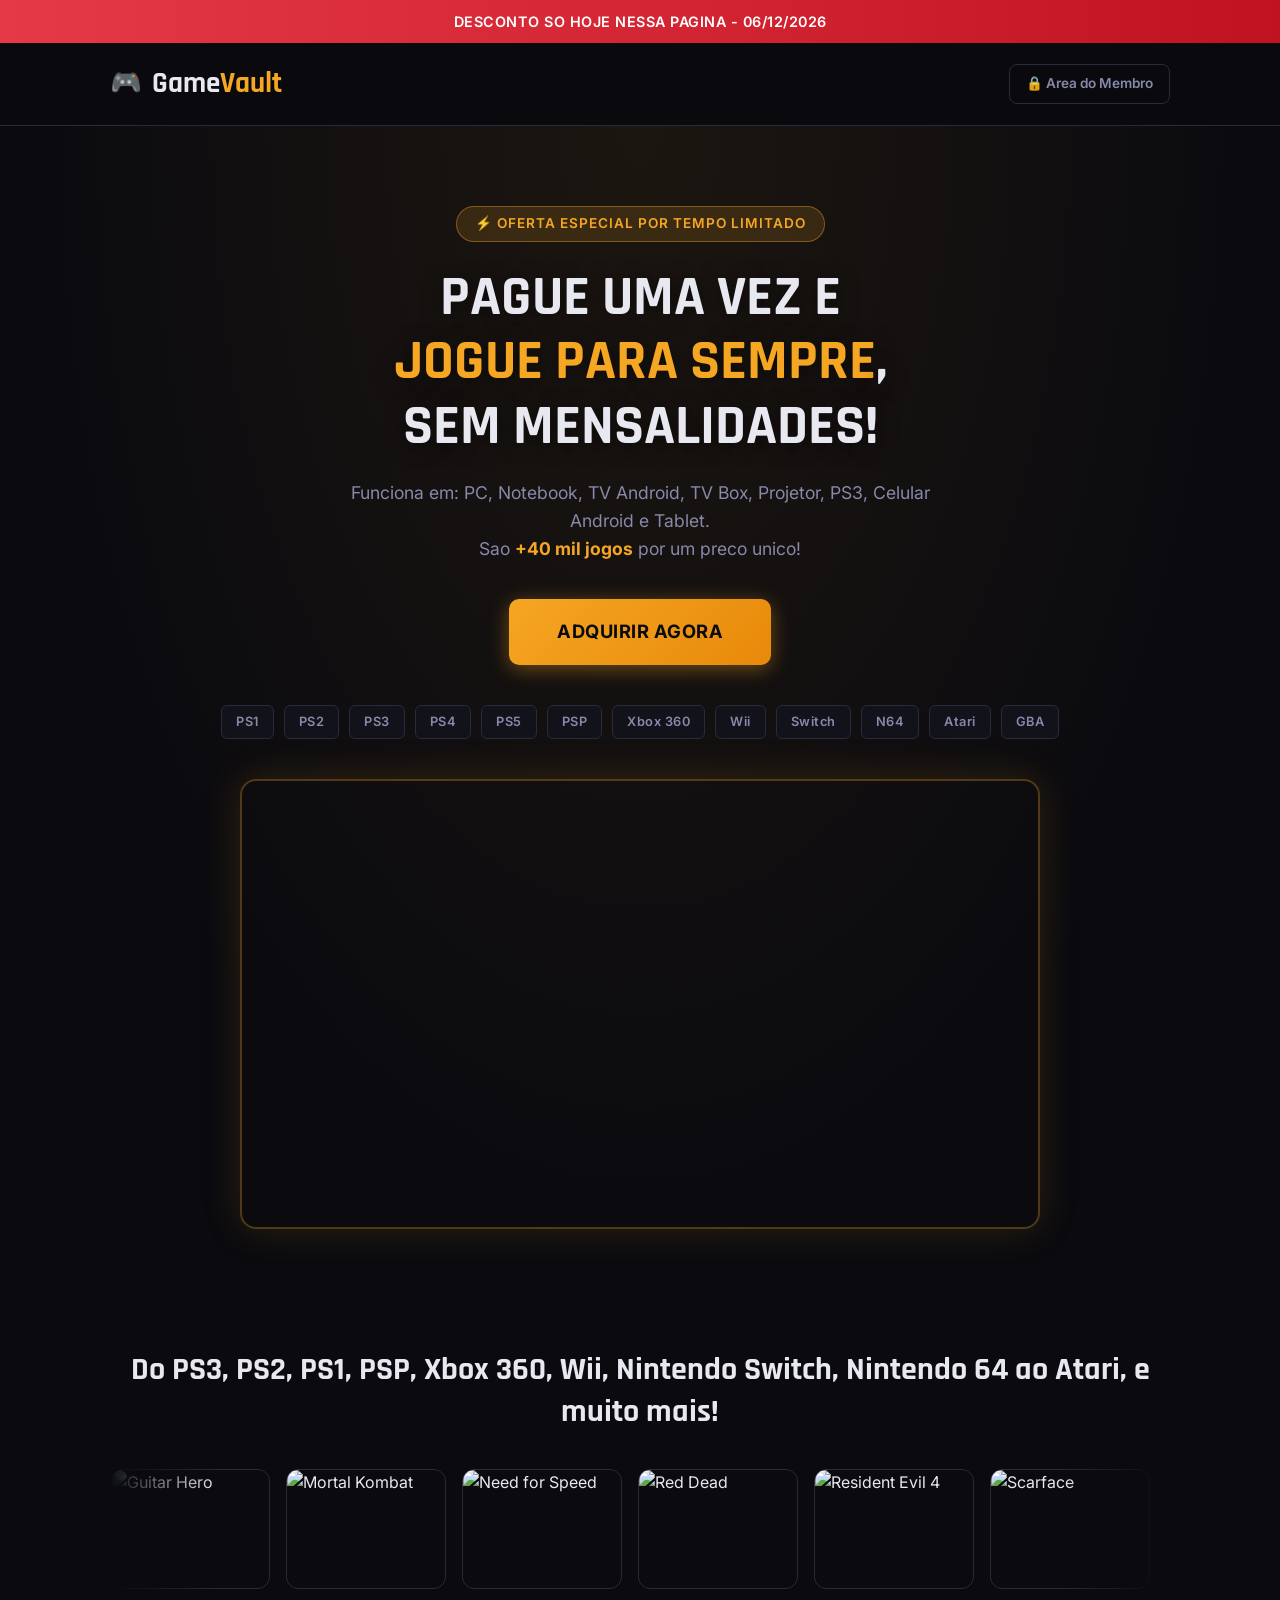
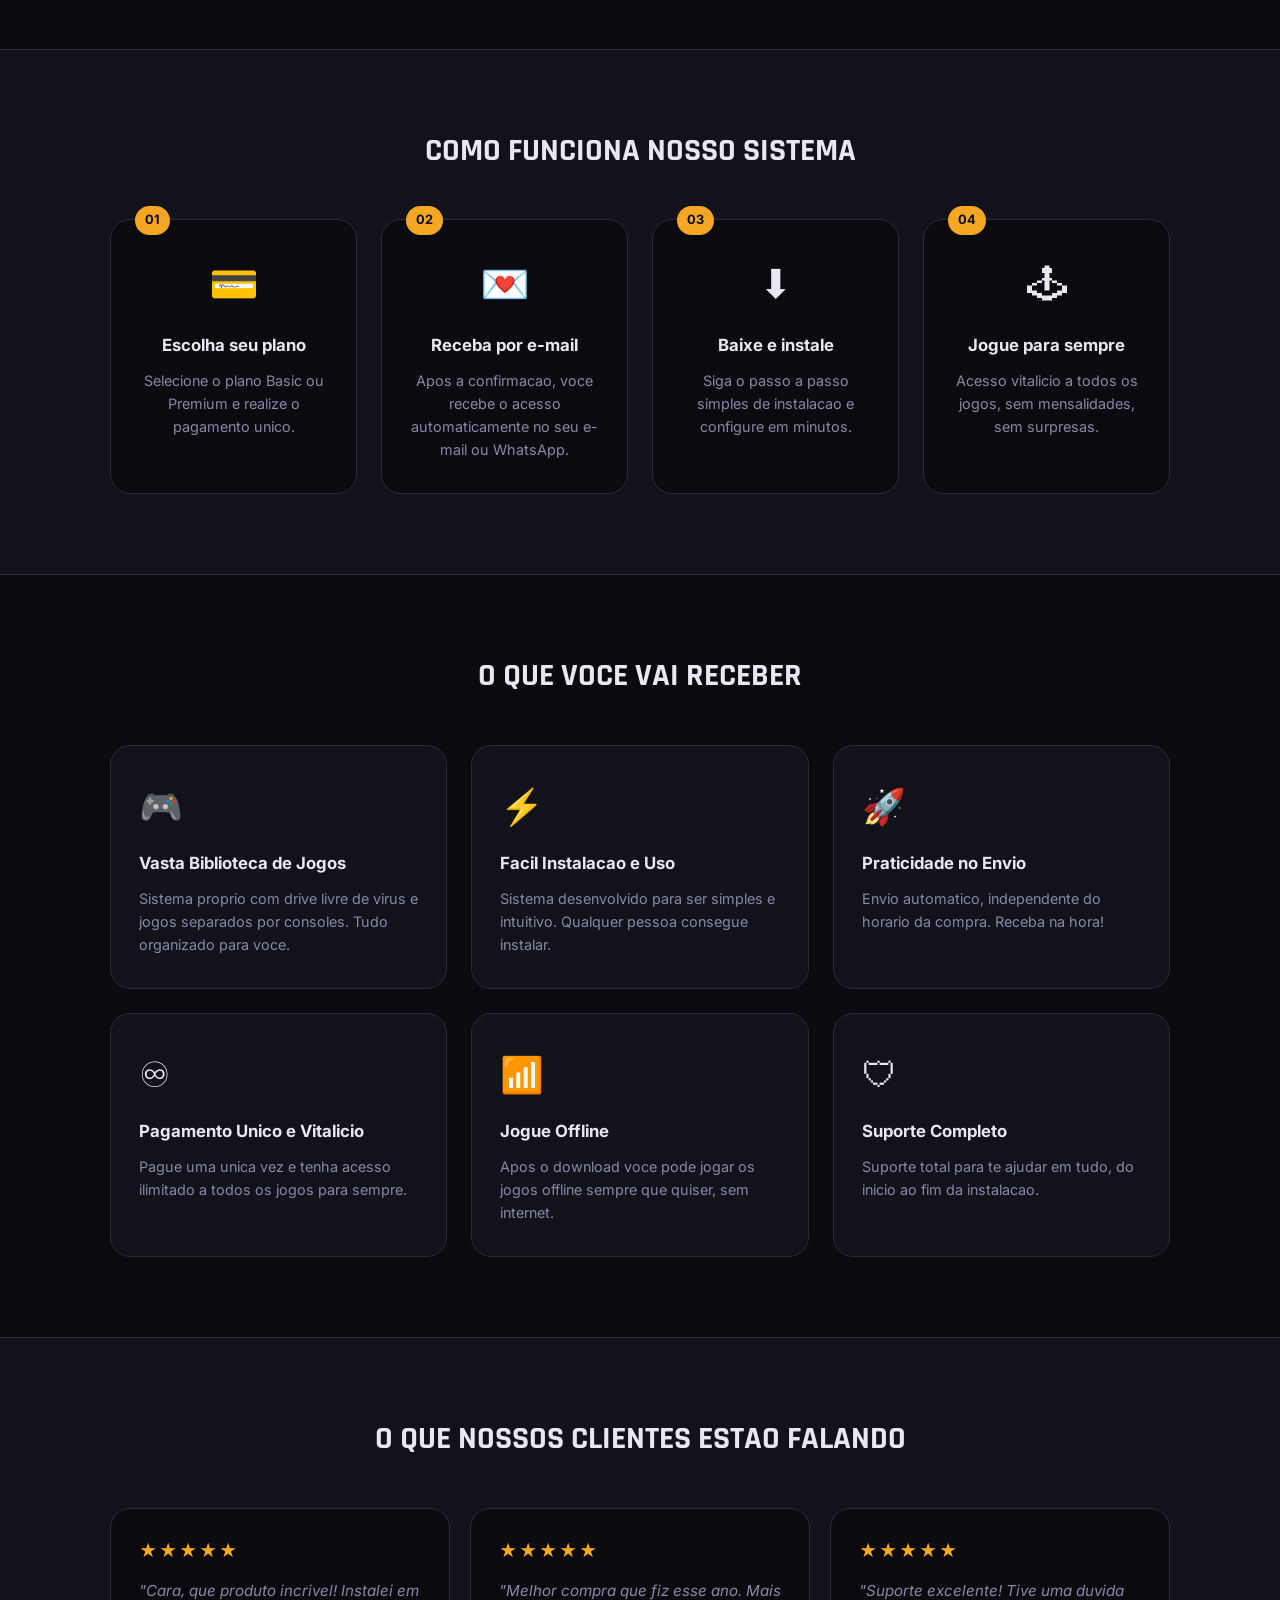
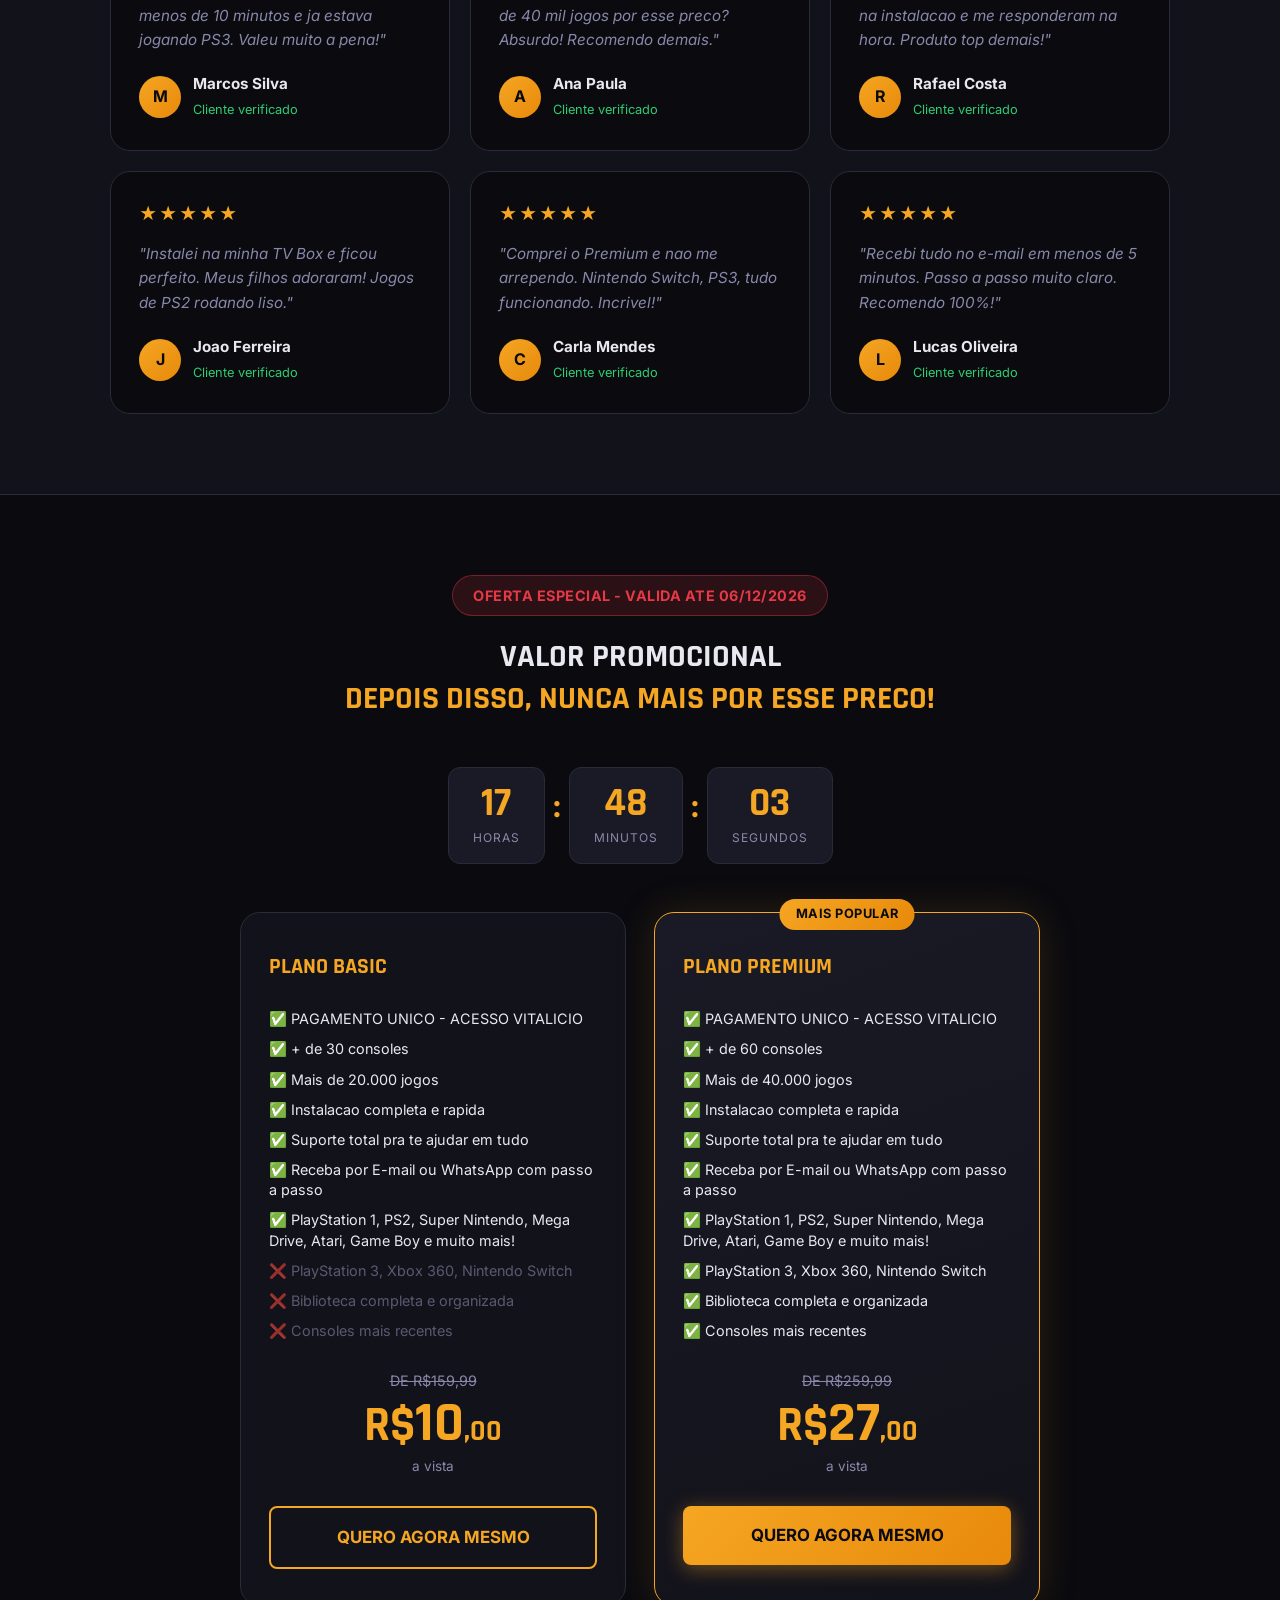
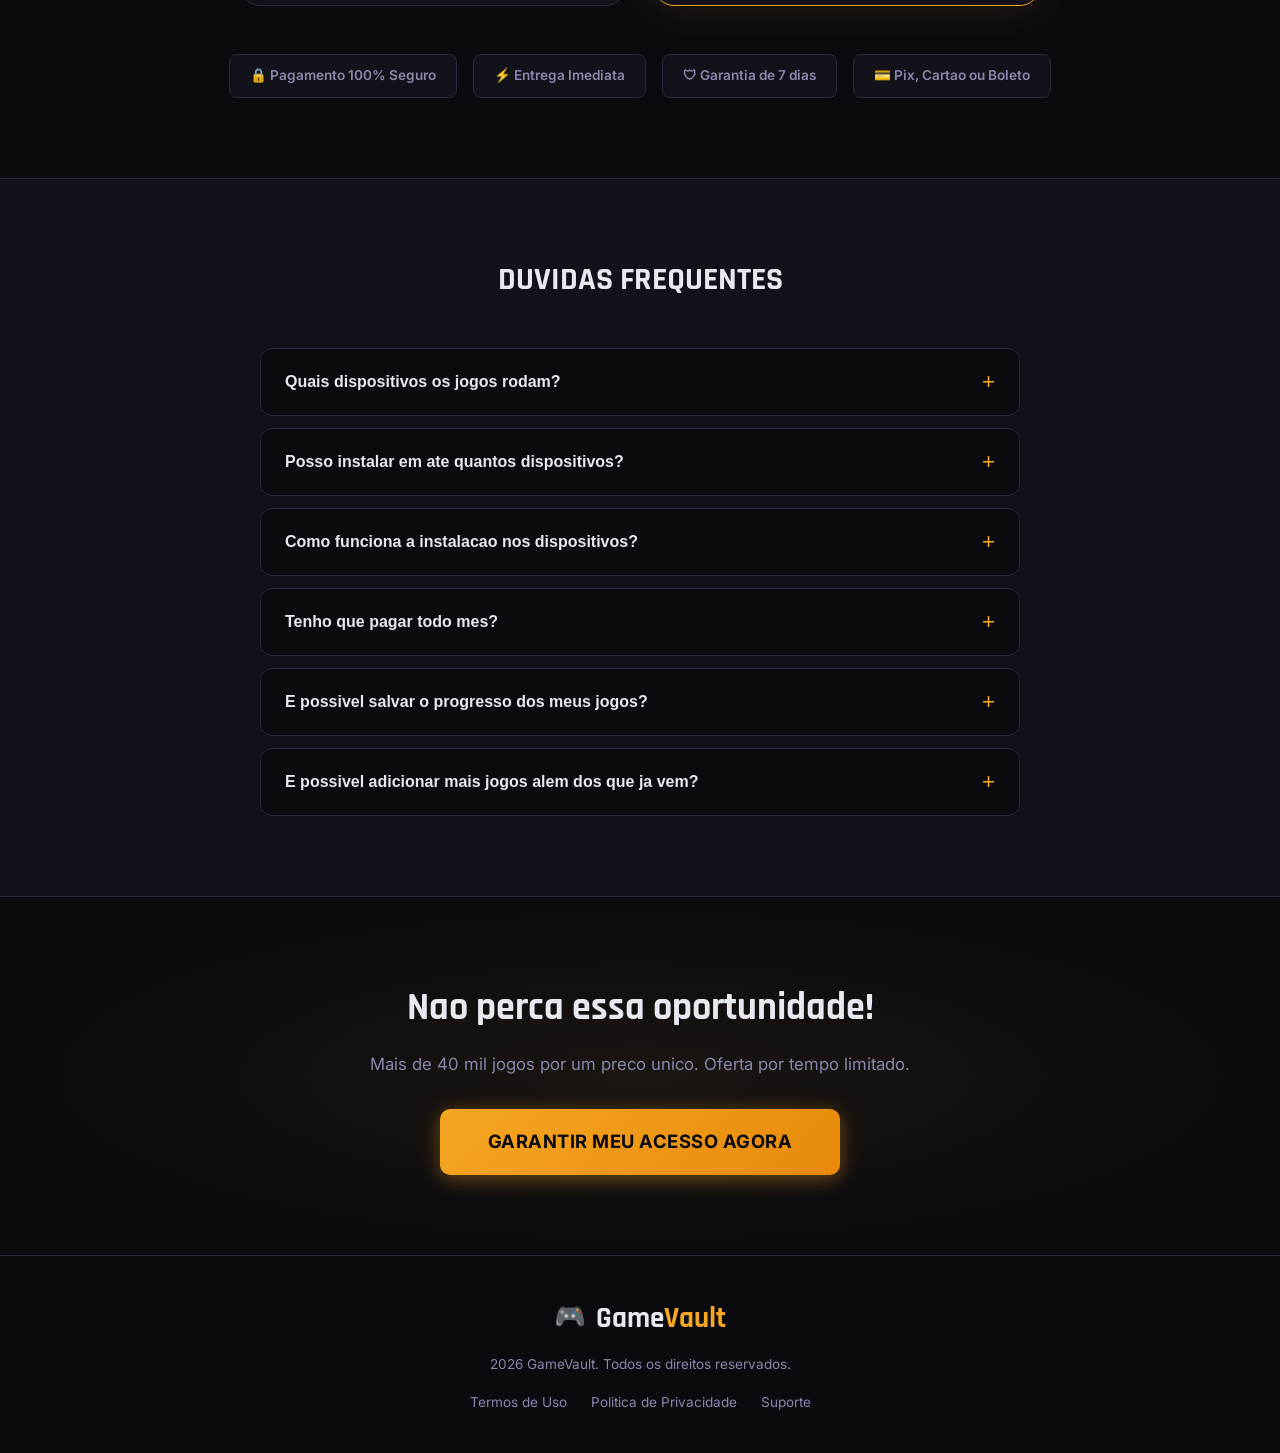
==== commit 94a6cc80: "Add files via upload" ====
--- a/index.html
+++ b/index.html
@@ -267,7 +267,7 @@
           </ul>
           <div class="plan-price">
             <div class="price-old">DE R$159,99</div>
-            <div class="price-new">R$<span class="price-value">9,99</span><span class="price-cents">,00</span></div>
+            <div class="price-new">R$<span class="price-value">10</span><span class="price-cents">,00</span></div>
             <div class="price-label">a vista</div>
           </div>
           <a href="https://wa.me/5583998929124" target="_blank" rel="noopener noreferrer" class="btn btn-secondary btn-plan">QUERO AGORA MESMO</a>
@@ -293,7 +293,7 @@
           </ul>
           <div class="plan-price">
             <div class="price-old">DE R$259,99</div>
-            <div class="price-new">R$<span class="price-value">14,99</span><span class="price-cents">,00</span></div>
+            <div class="price-new">R$<span class="price-value">27</span><span class="price-cents">,00</span></div>
             <div class="price-label">a vista</div>
           </div>
           <a href="https://wa.me/5583998929124" target="_blank" rel="noopener noreferrer" class="btn btn-primary btn-plan">QUERO AGORA MESMO</a>
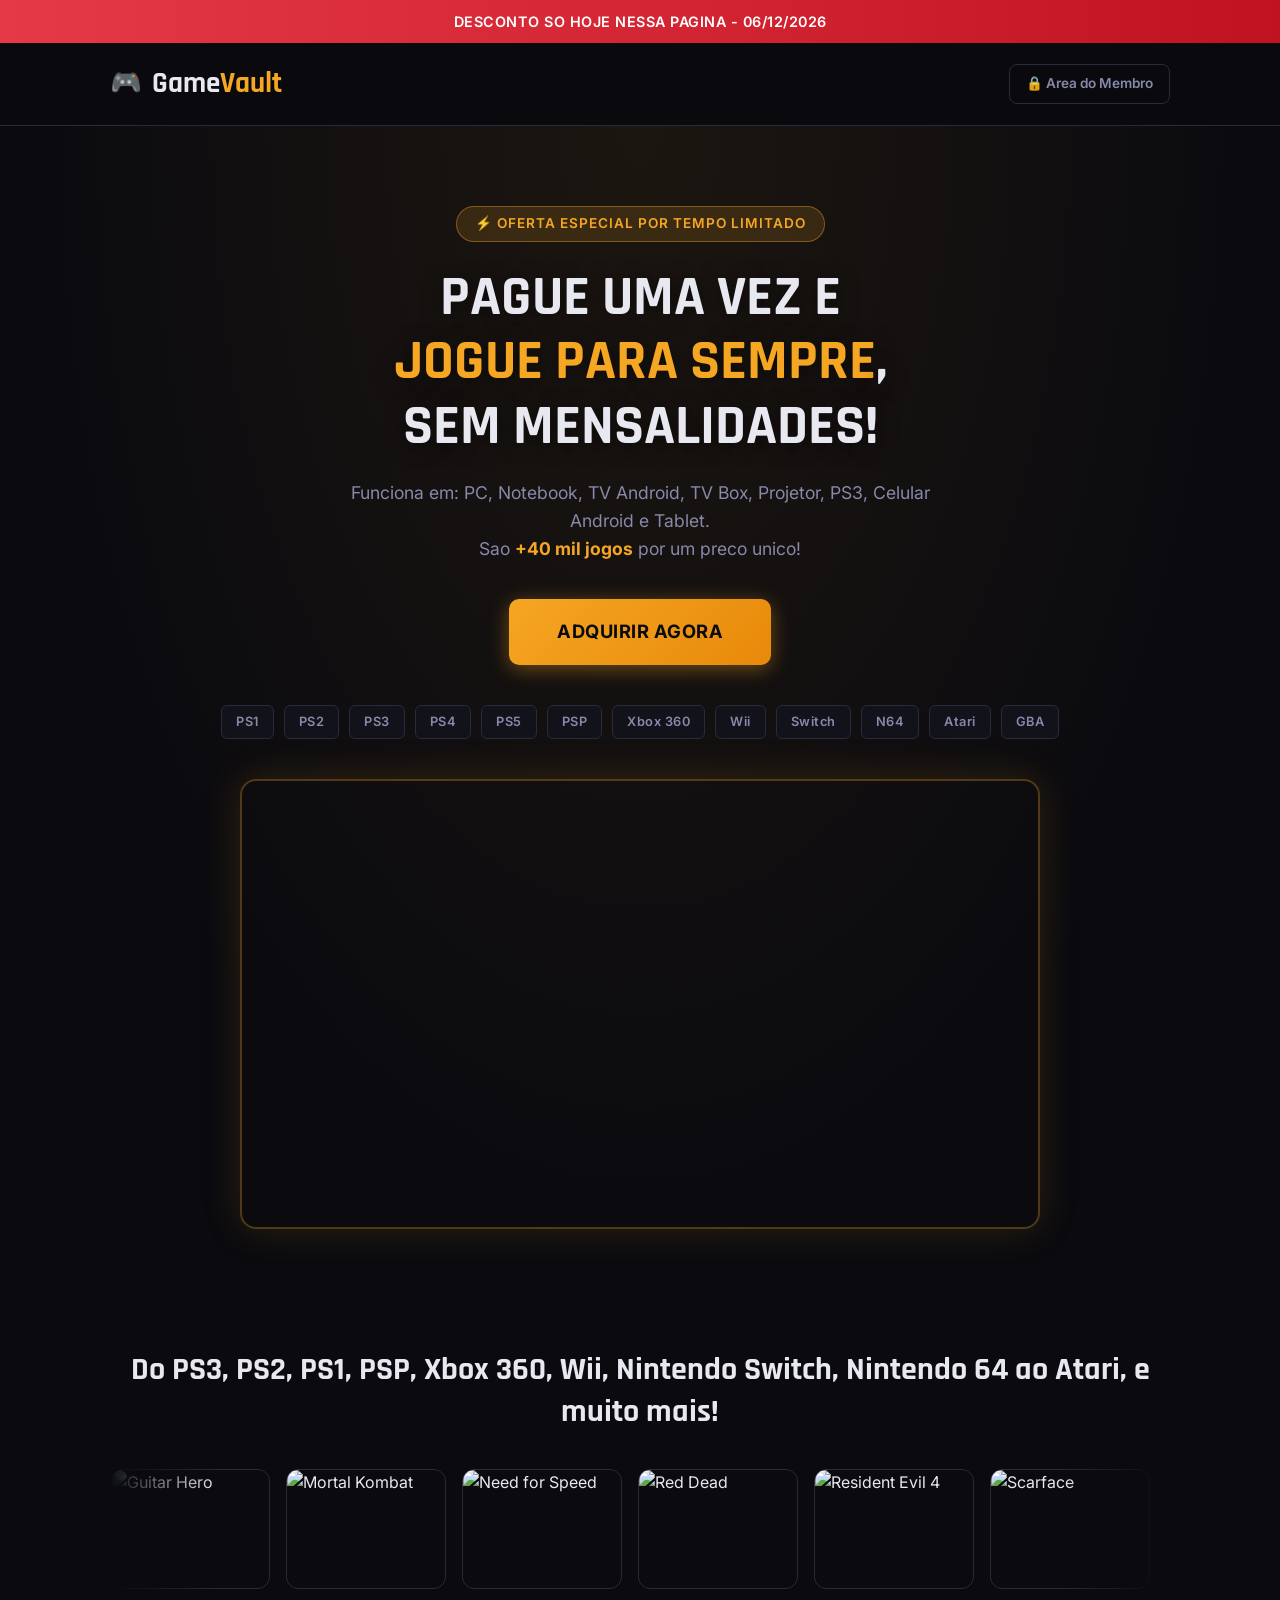
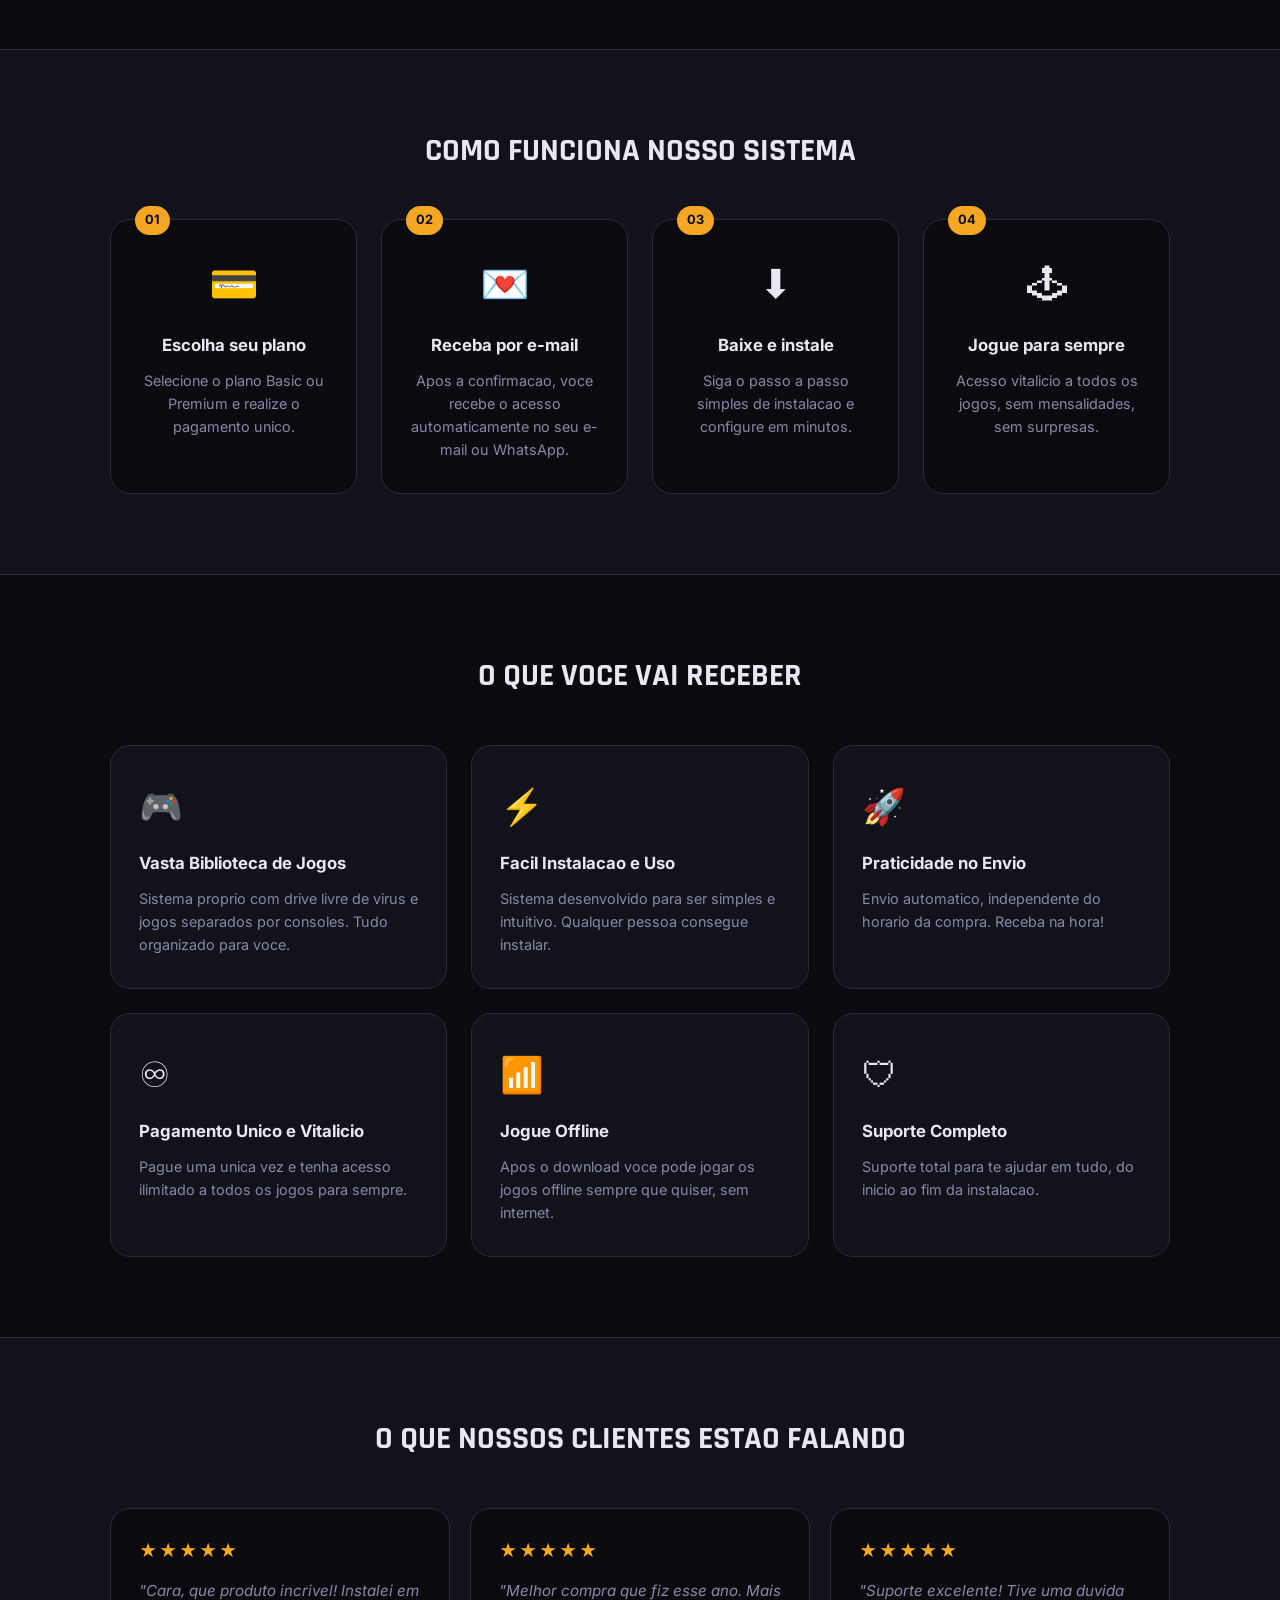
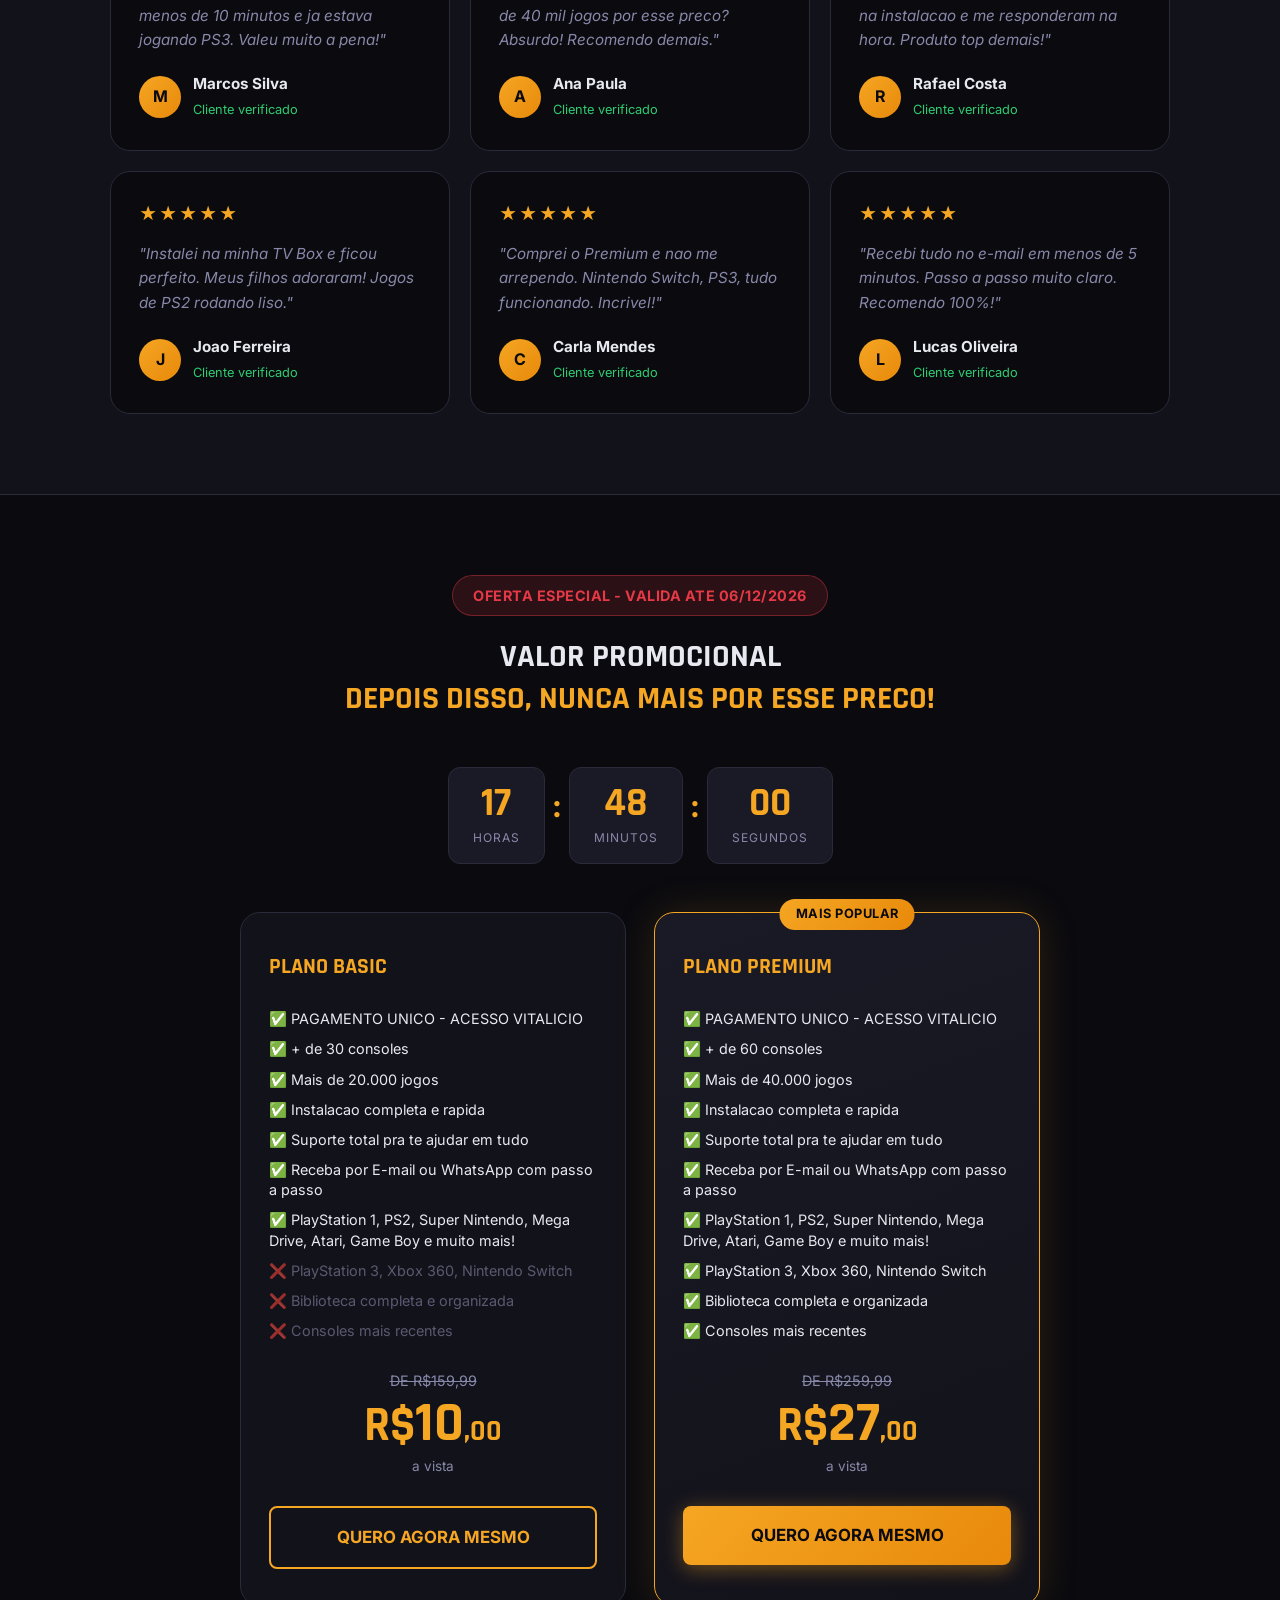
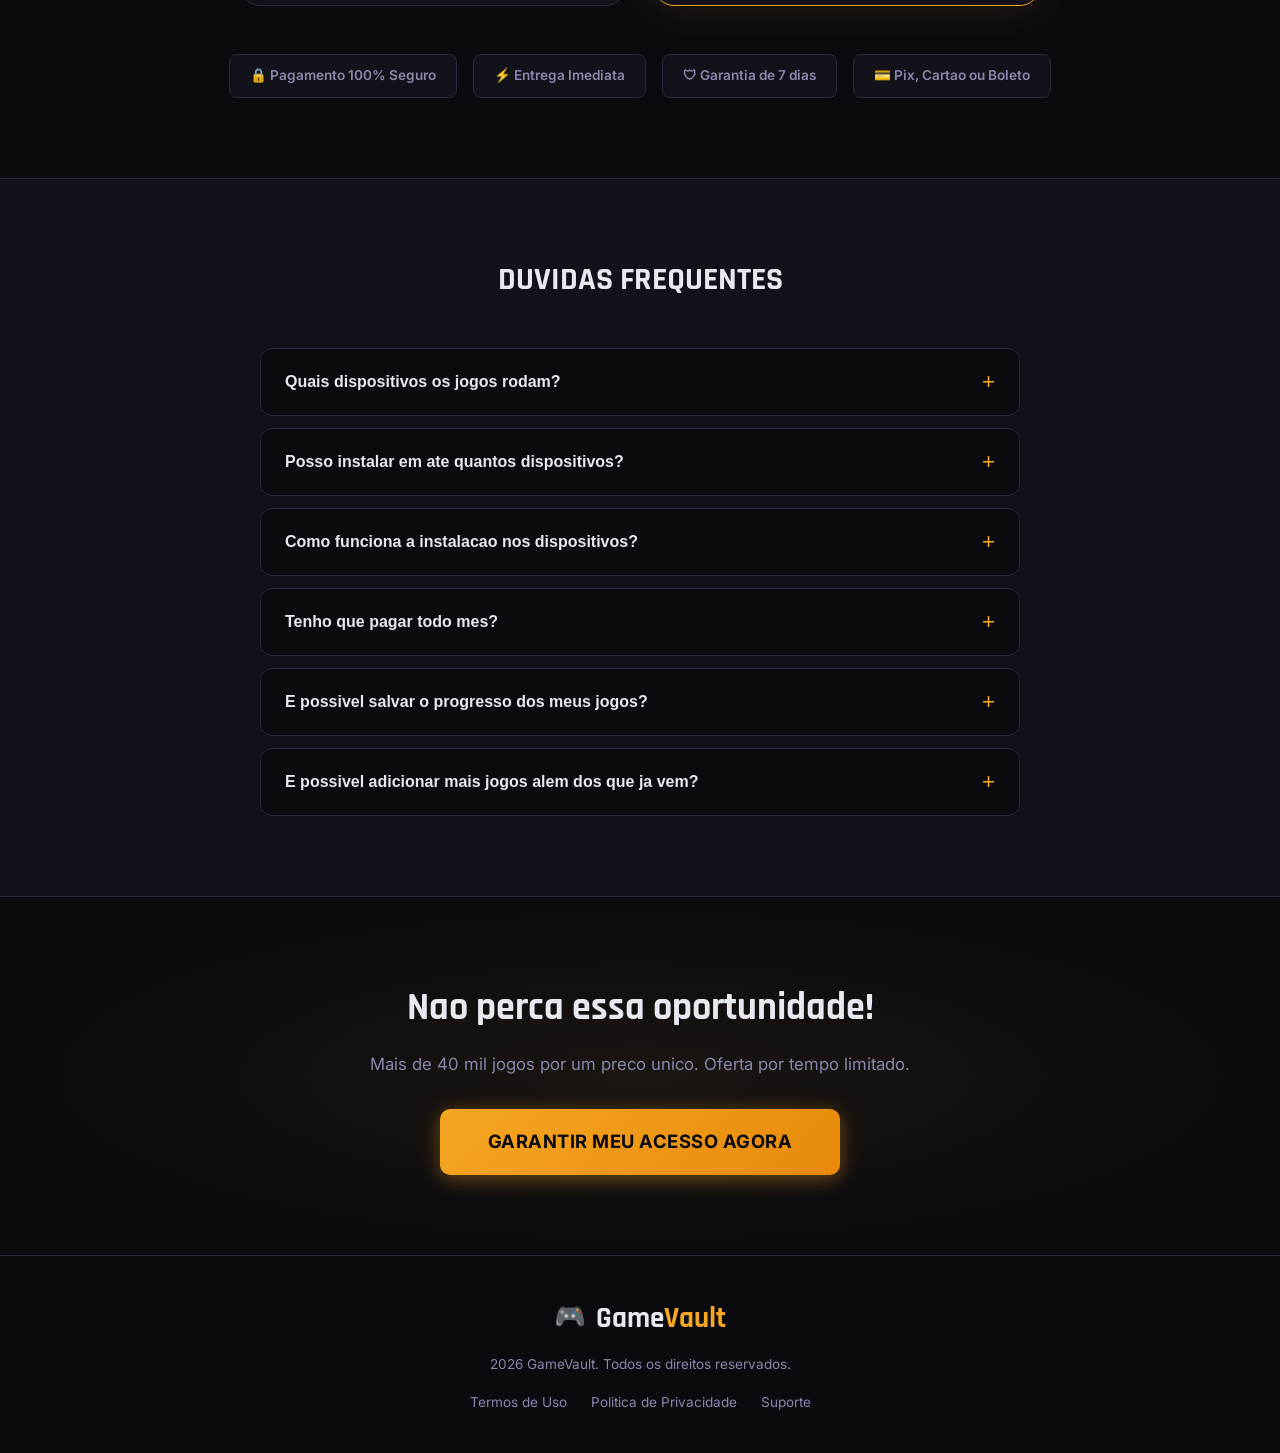
==== commit a9db21f5: "Add files via upload" ====
--- a/index.html
+++ b/index.html
@@ -270,7 +270,7 @@
             <div class="price-new">R$<span class="price-value">10</span><span class="price-cents">,00</span></div>
             <div class="price-label">a vista</div>
           </div>
-          <a href="https://wa.me/5583998929124" target="_blank" rel="noopener noreferrer" class="btn btn-secondary btn-plan">QUERO AGORA MESMO</a>
+          <a href="https://wa.me/5583998929124" target="_blank" rel="noopener noreferrer" class="btn btn-secondary btn-plan" onclick="event.preventDefault();abrirCheckout('basic')">QUERO AGORA MESMO</a>
         </div>
 
         <!-- PREMIUM -->
@@ -296,7 +296,7 @@
             <div class="price-new">R$<span class="price-value">27</span><span class="price-cents">,00</span></div>
             <div class="price-label">a vista</div>
           </div>
-          <a href="https://wa.me/5583998929124" target="_blank" rel="noopener noreferrer" class="btn btn-primary btn-plan">QUERO AGORA MESMO</a>
+          <a href="https://wa.me/5583998929124" target="_blank" rel="noopener noreferrer" class="btn btn-primary btn-plan" onclick="event.preventDefault();abrirCheckout('premium')">QUERO AGORA MESMO</a>
         </div>
       </div>
 
@@ -398,5 +398,6 @@
   </footer>
 
   <script src="script.js"></script>
+  <script src="checkout.js"></script>
 </body>
 </html>
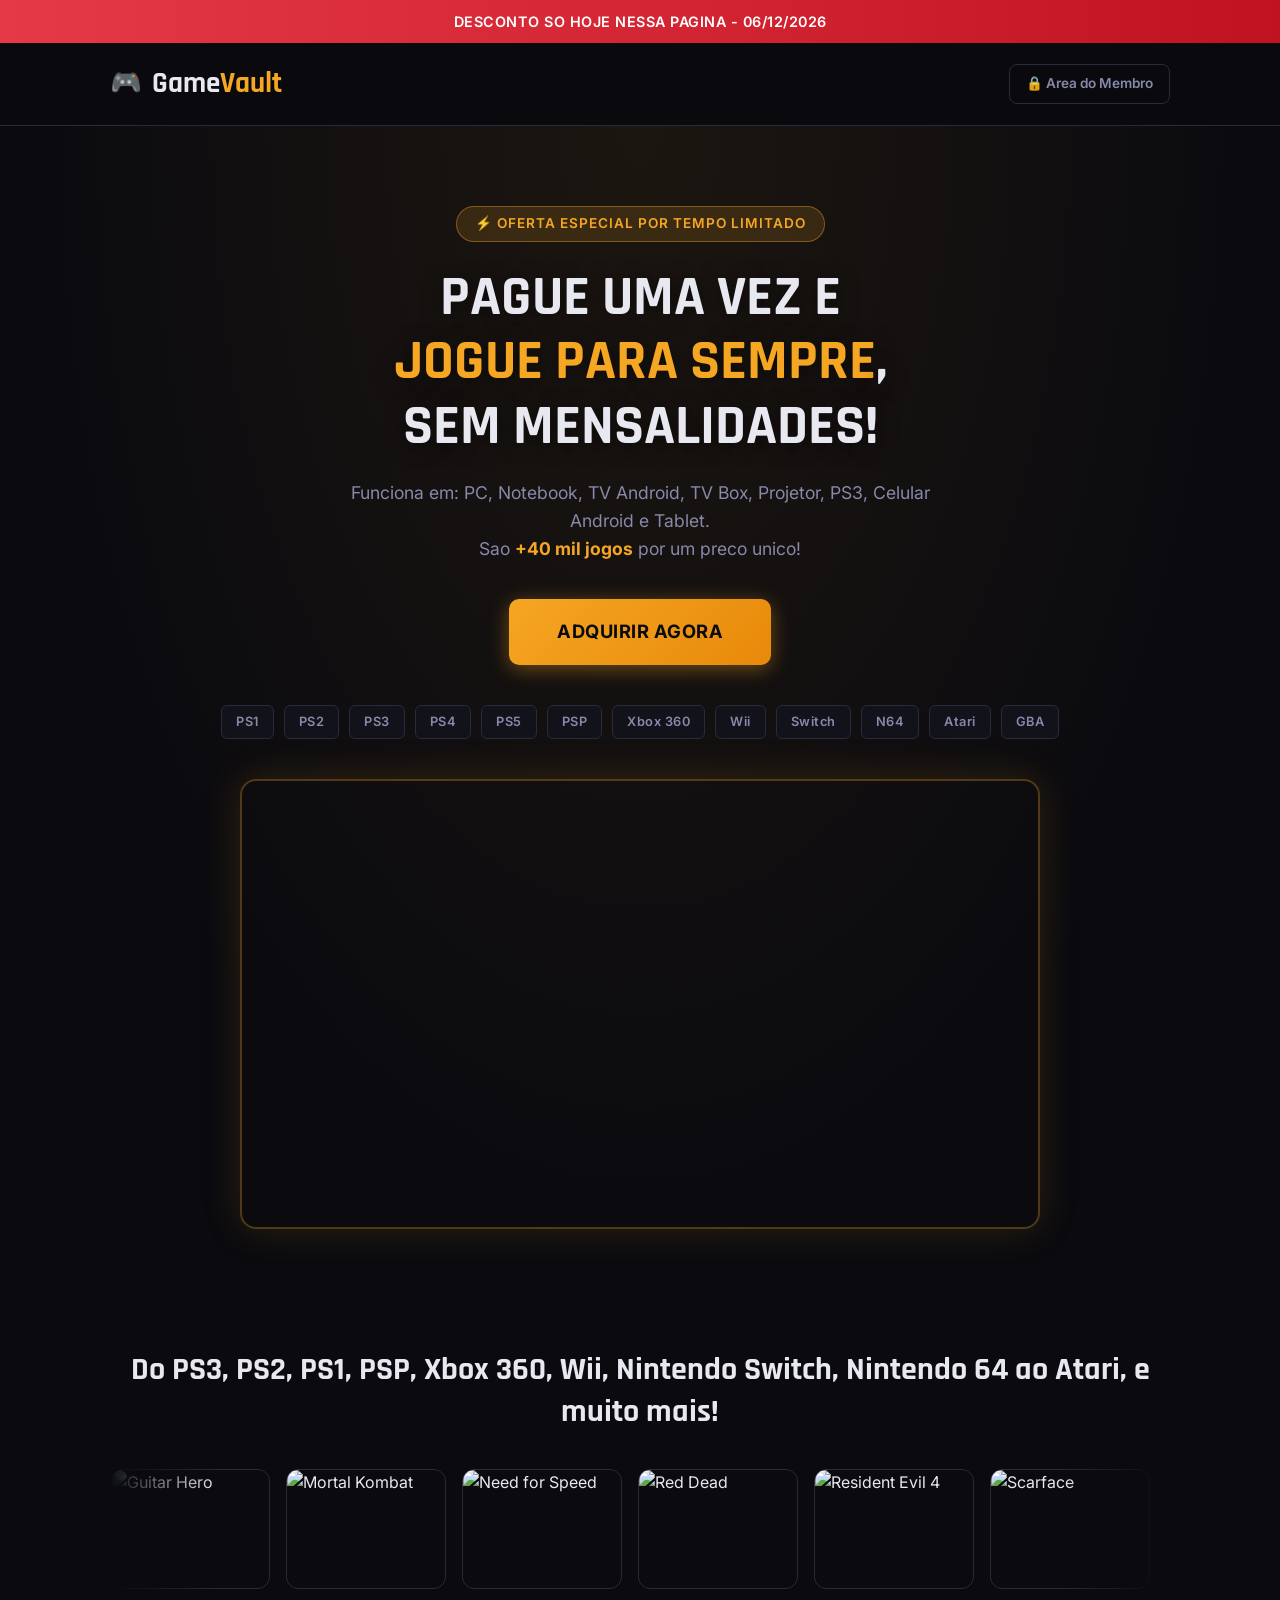
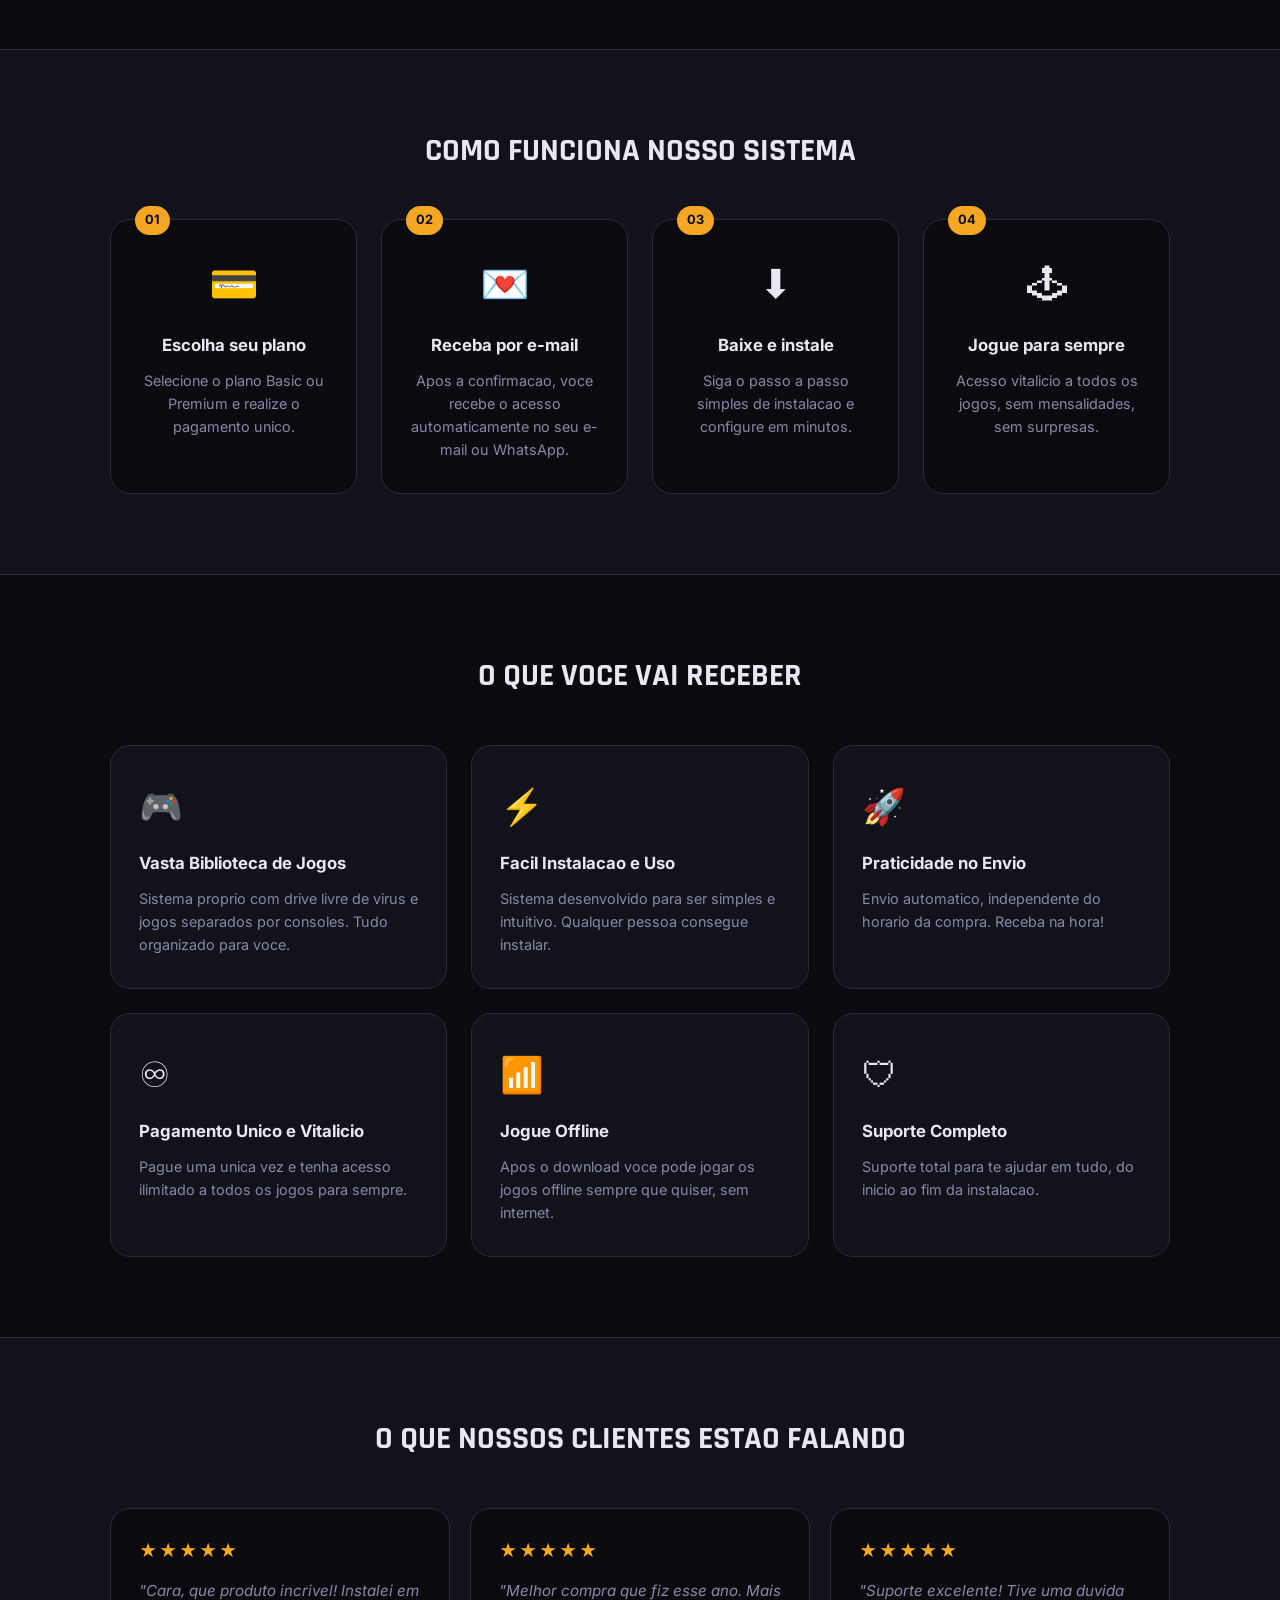
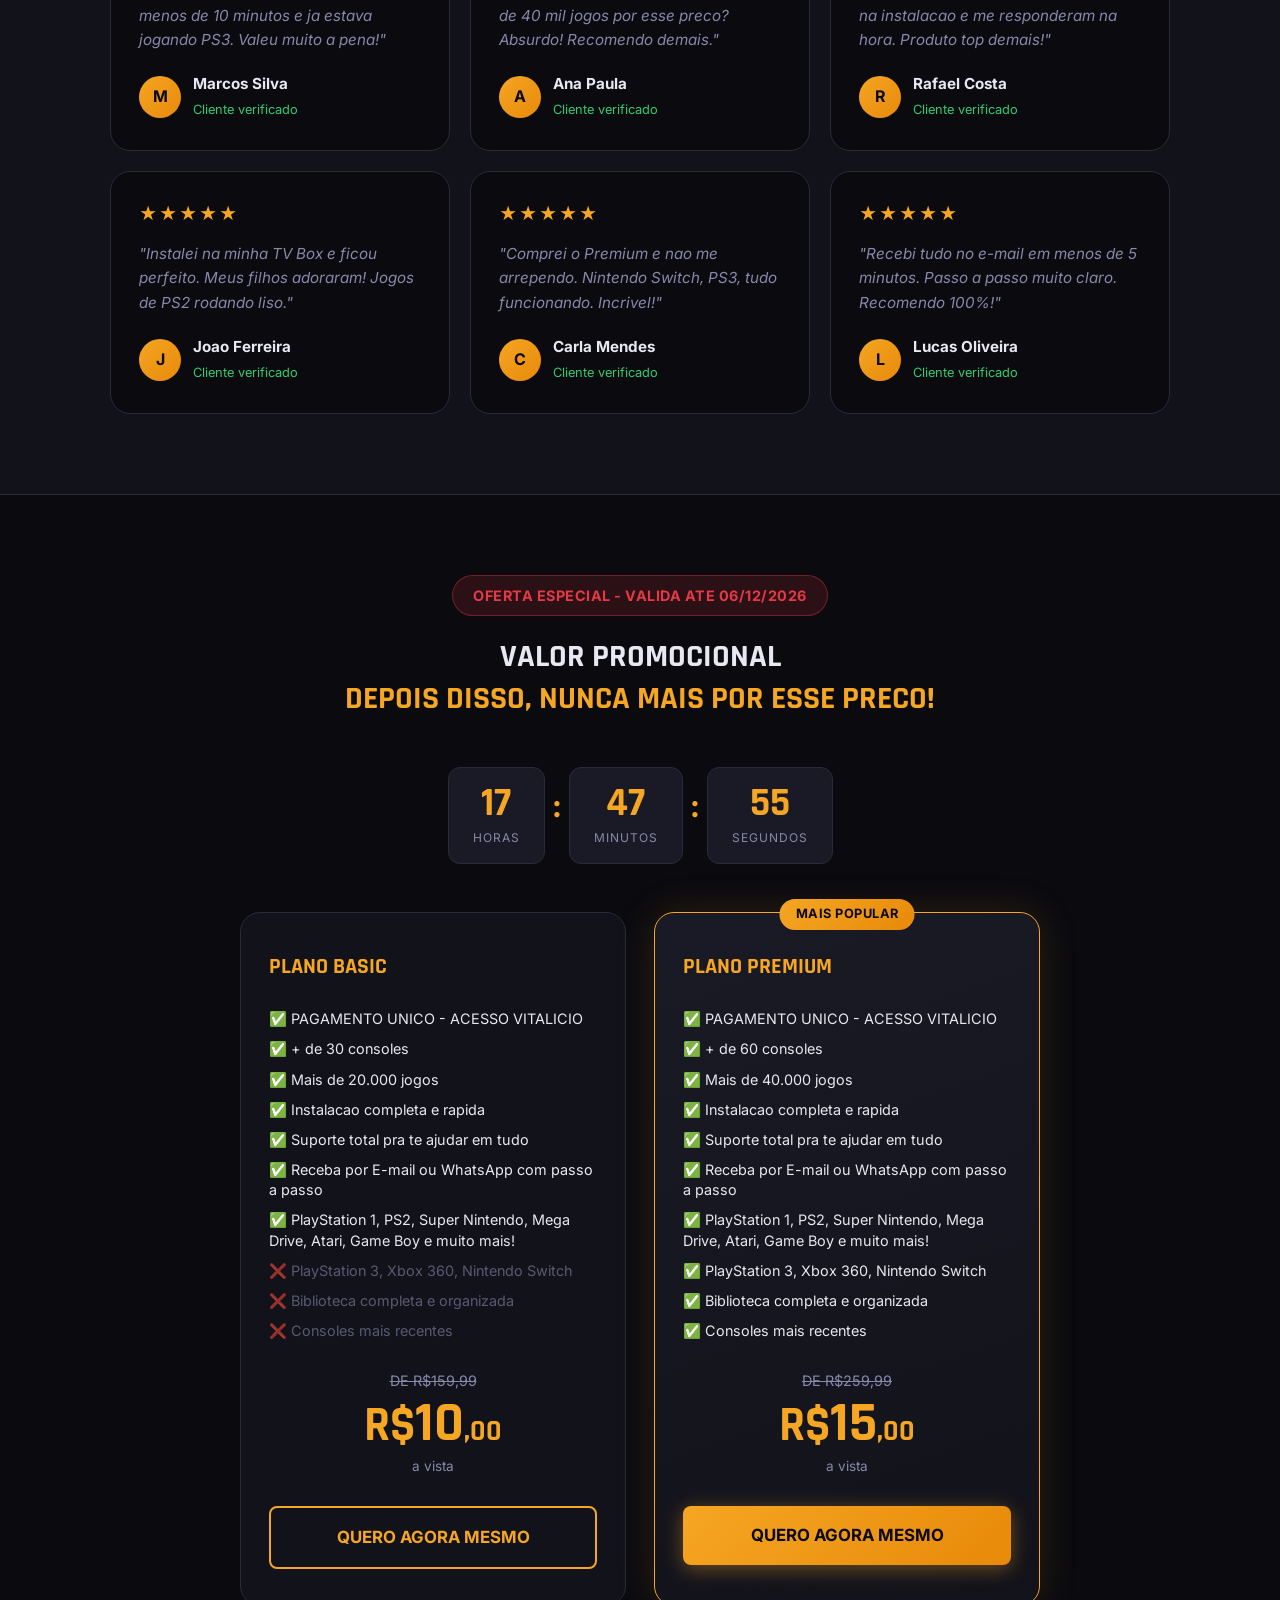
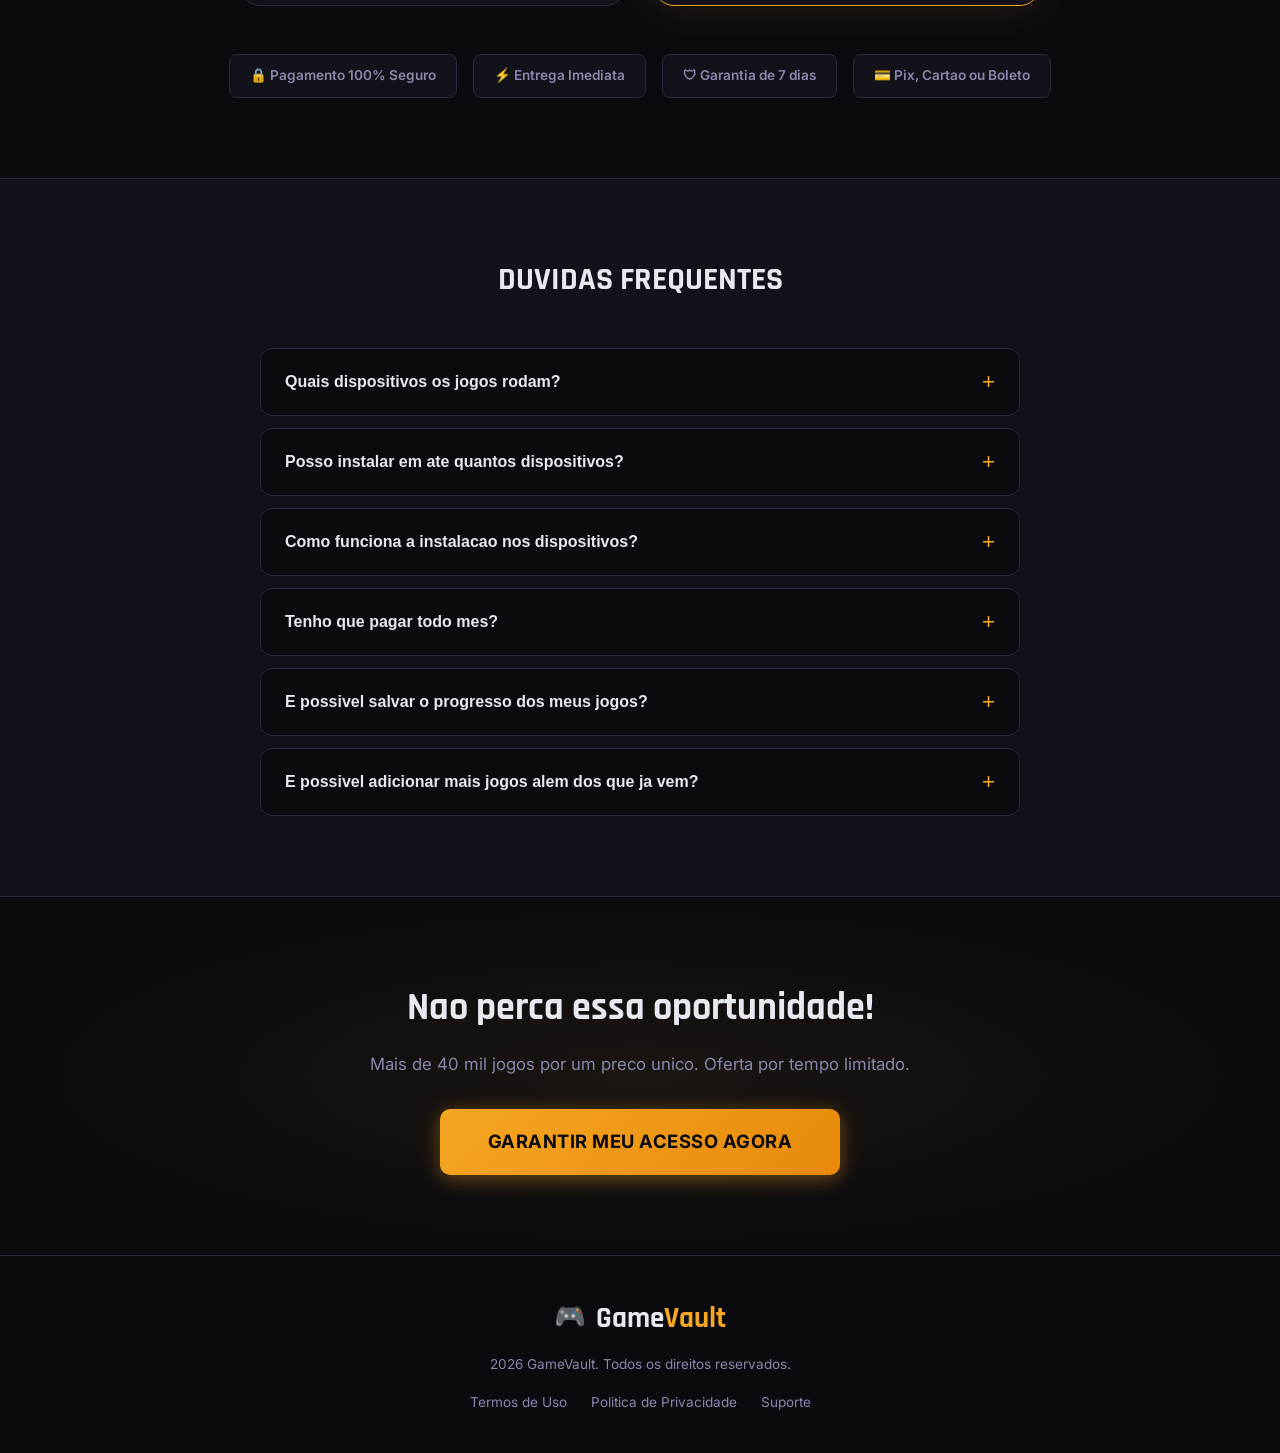
==== commit f849ed45: "Update index.html" ====
--- a/index.html
+++ b/index.html
@@ -293,7 +293,7 @@
           </ul>
           <div class="plan-price">
             <div class="price-old">DE R$259,99</div>
-            <div class="price-new">R$<span class="price-value">27</span><span class="price-cents">,00</span></div>
+            <div class="price-new">R$<span class="price-value">15</span><span class="price-cents">,00</span></div>
             <div class="price-label">a vista</div>
           </div>
           <a href="https://wa.me/5583998929124" target="_blank" rel="noopener noreferrer" class="btn btn-primary btn-plan" onclick="event.preventDefault();abrirCheckout('premium')">QUERO AGORA MESMO</a>
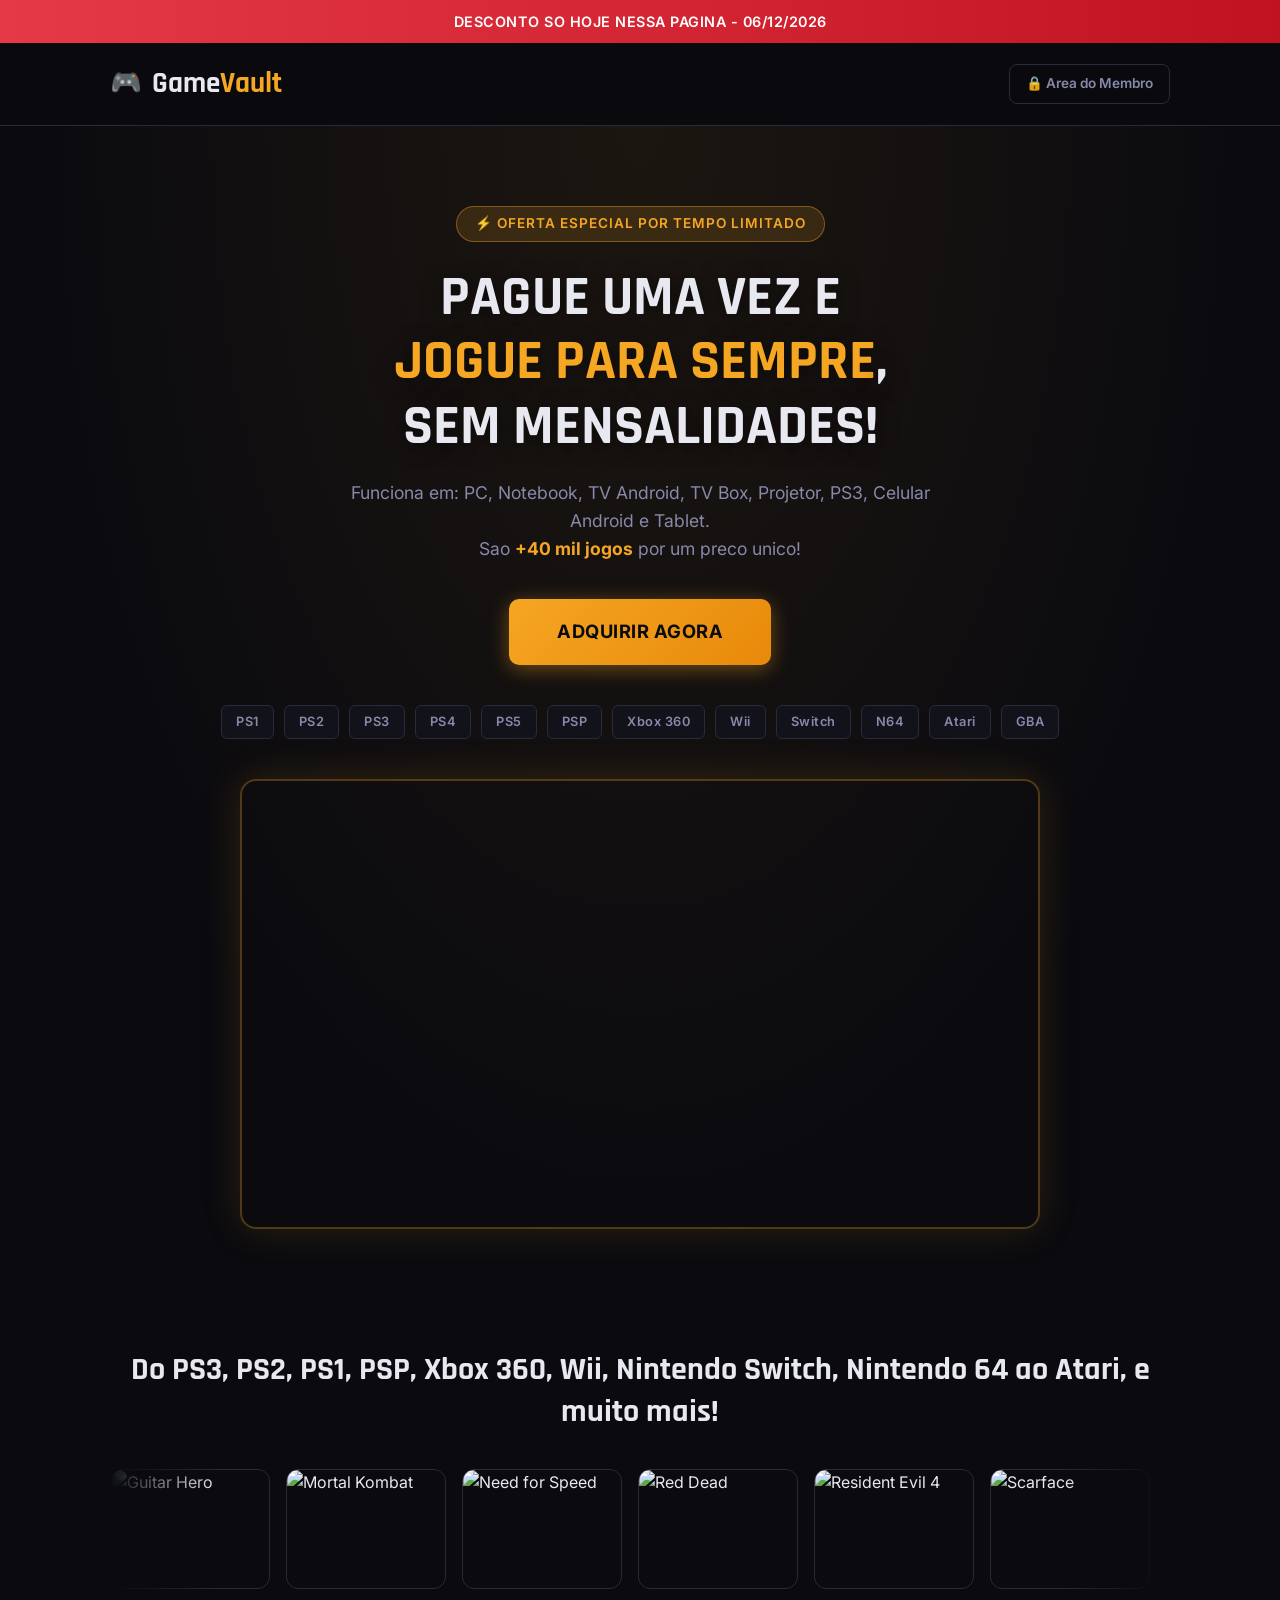
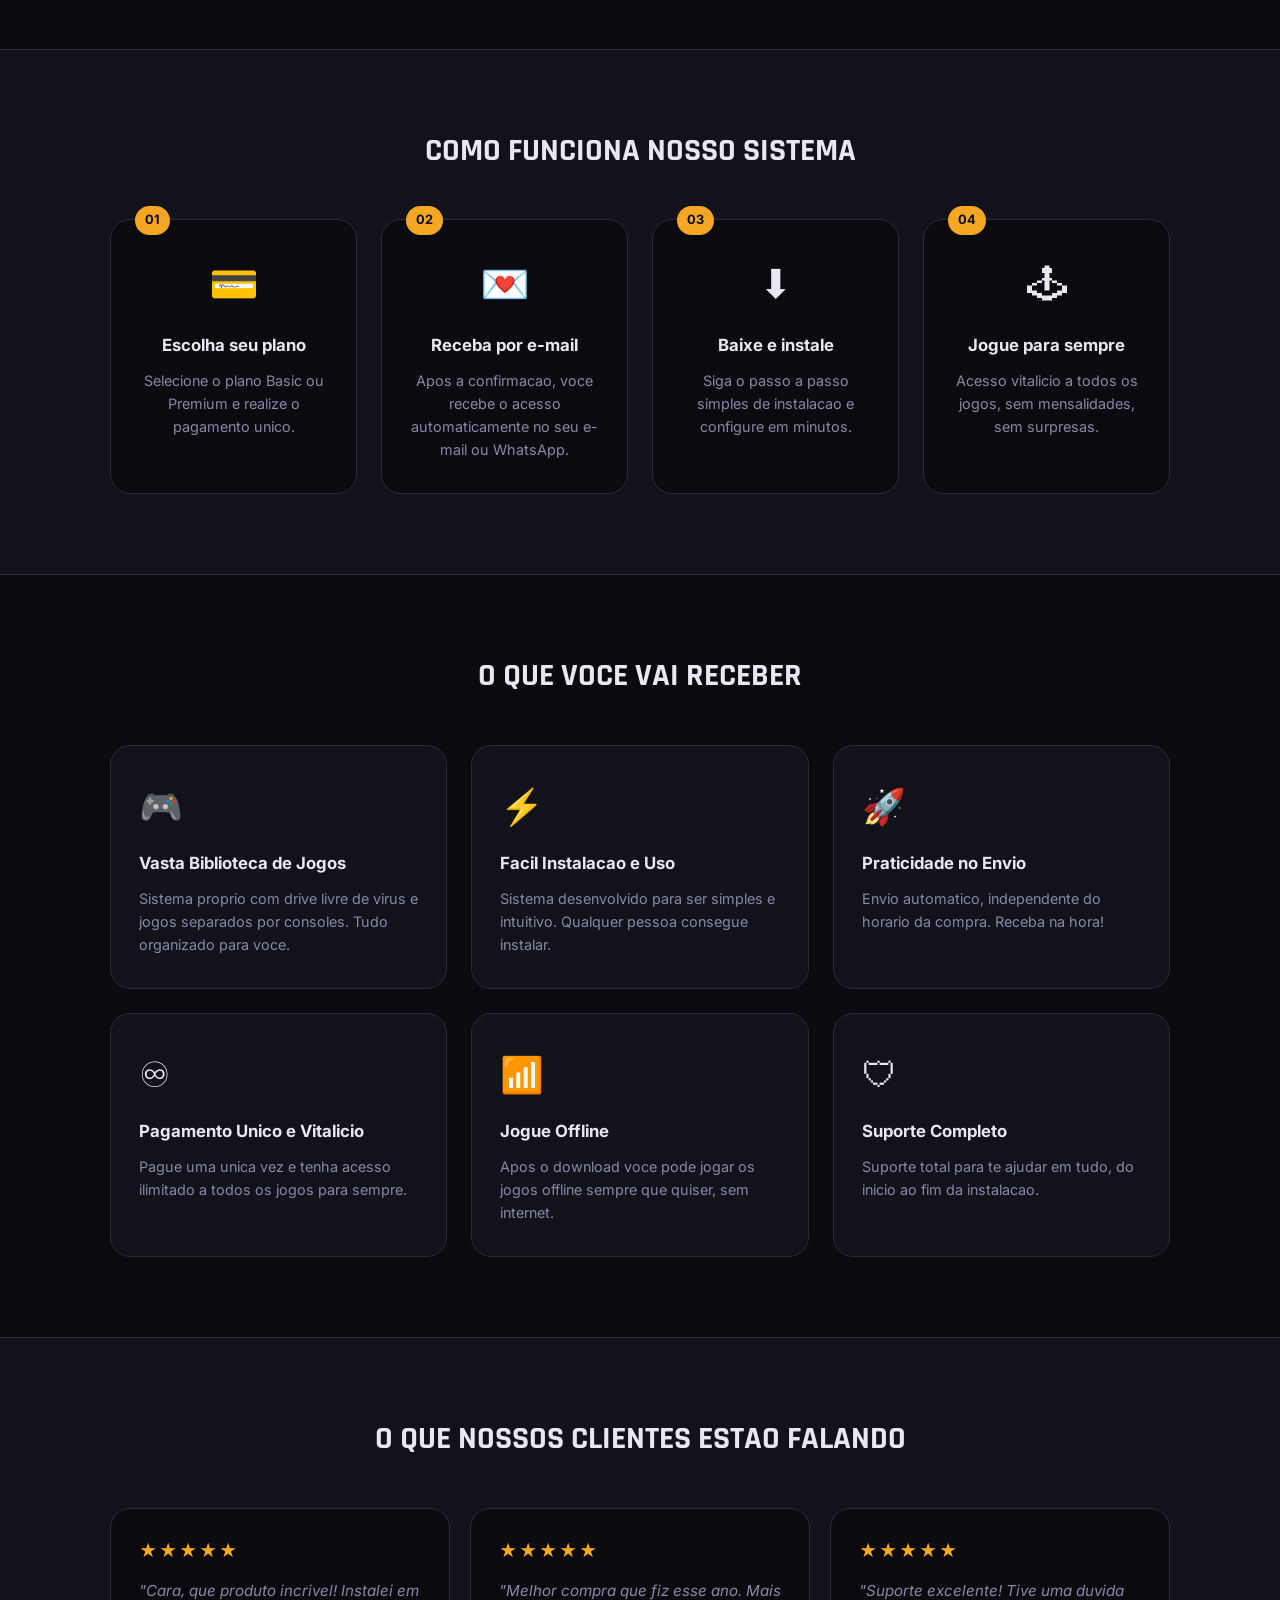
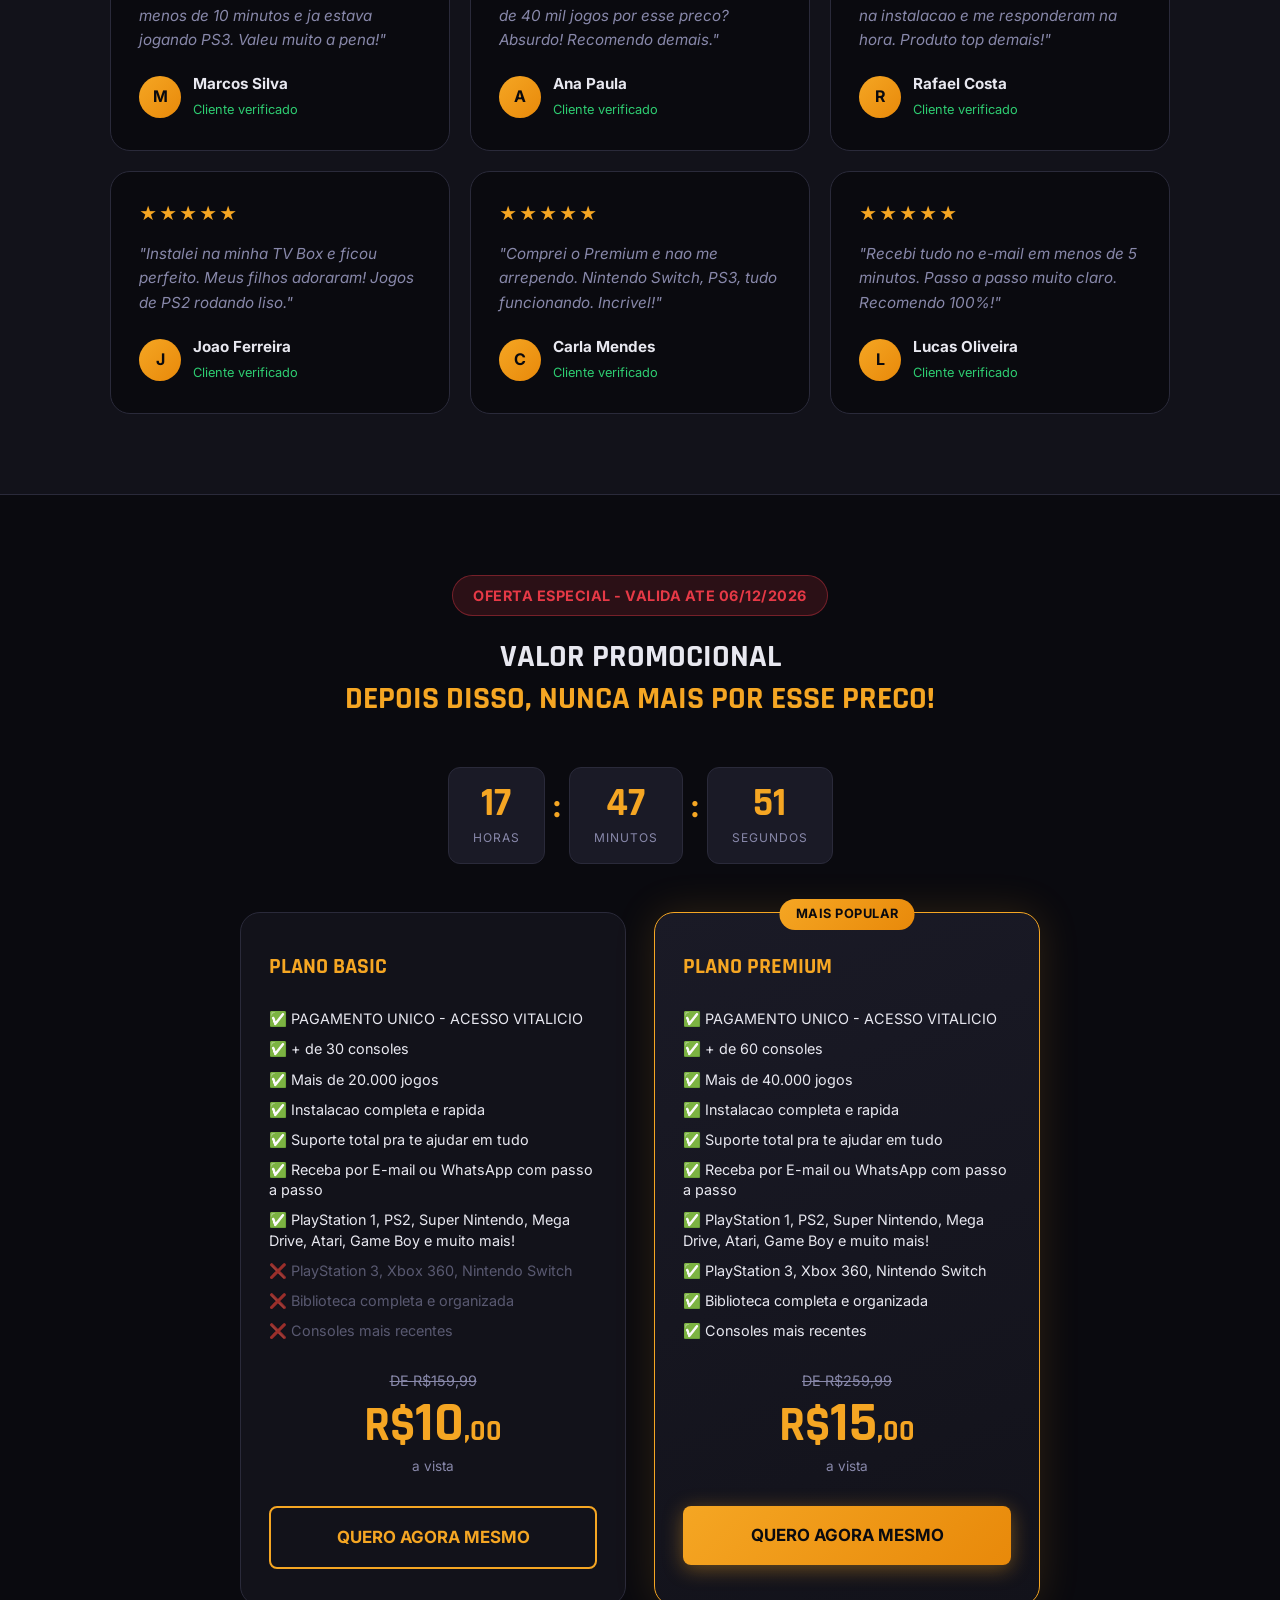
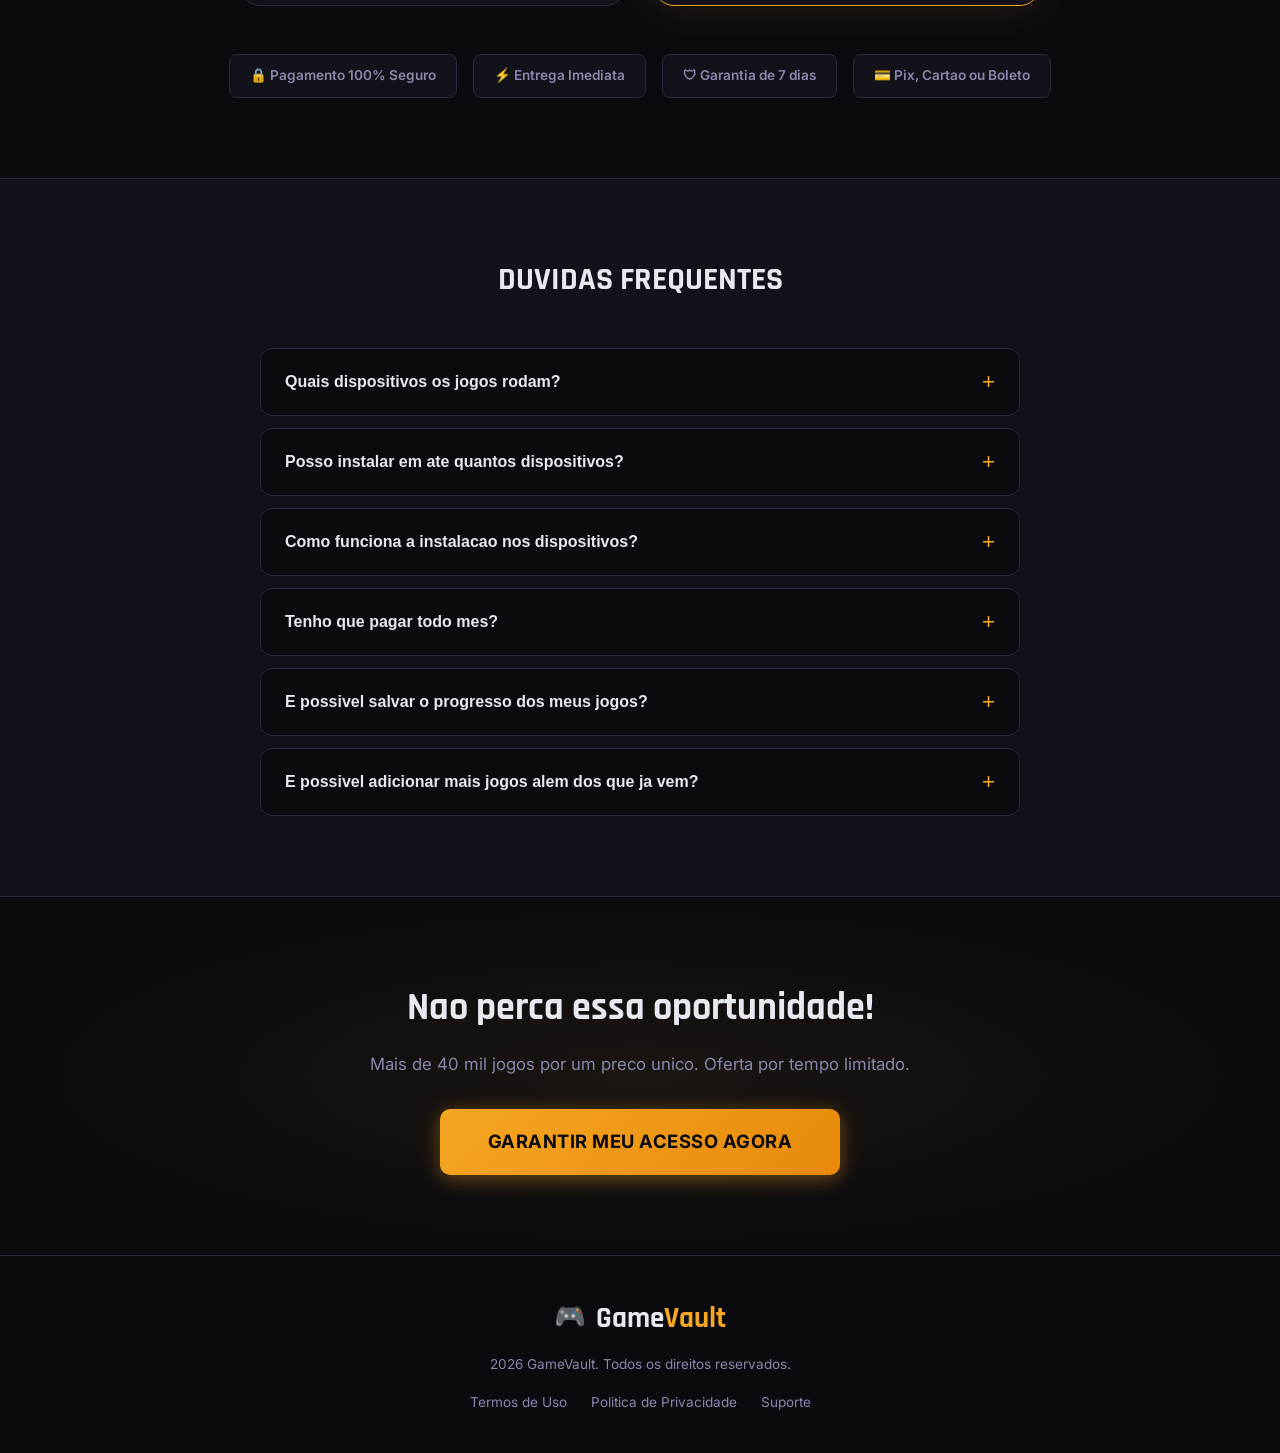
==== commit bd8fb9d3: "Update index.html" ====
--- a/index.html
+++ b/index.html
@@ -4,6 +4,7 @@
   <meta charset="UTF-8" />
   <meta name="viewport" content="width=device-width, initial-scale=1.0" />
   <title>GameVault - Pague uma vez, jogue para sempre</title>
+  <link rel="icon" type="image/png" href="game-controller_9335431.png">
   <link rel="preconnect" href="https://fonts.googleapis.com" />
   <link rel="preconnect" href="https://fonts.gstatic.com" crossorigin />
   <link href="https://fonts.googleapis.com/css2?family=Rajdhani:wght@500;600;700&family=Inter:wght@400;500;600;700&display=swap" rel="stylesheet" />
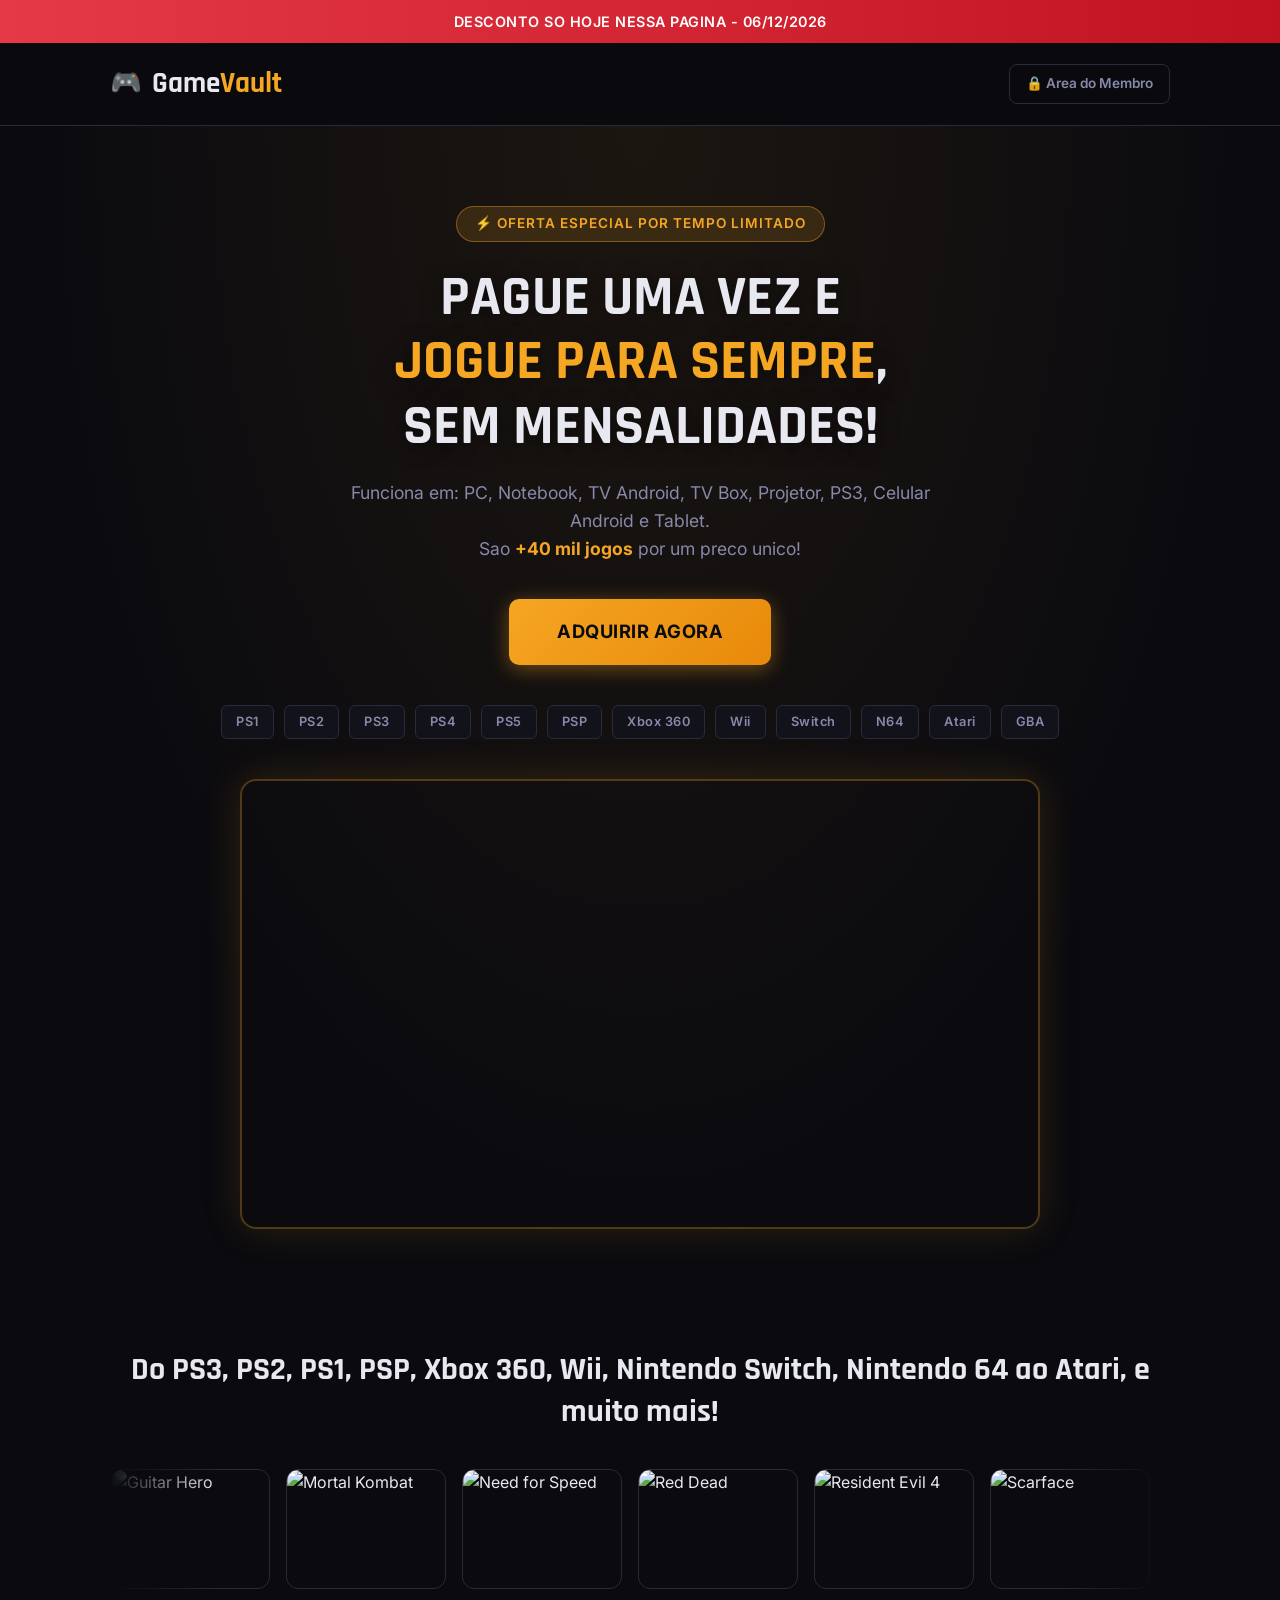
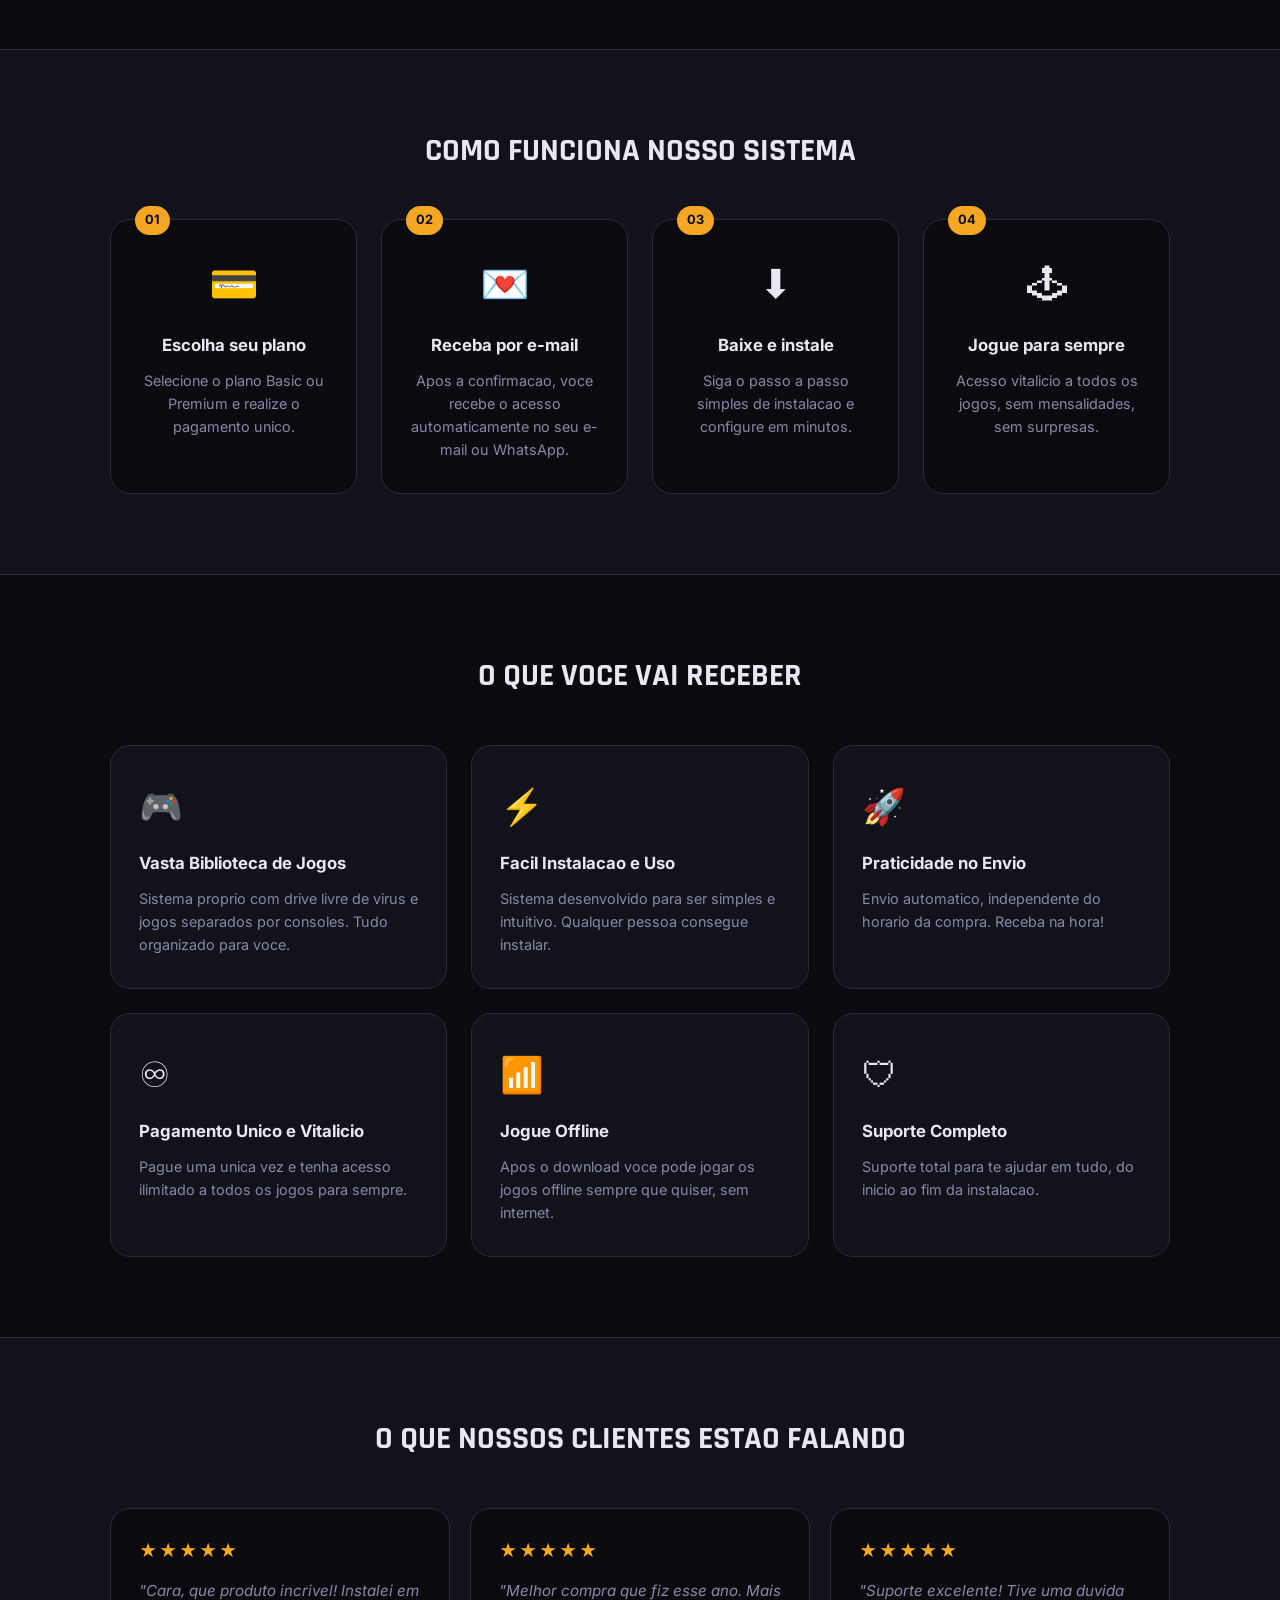
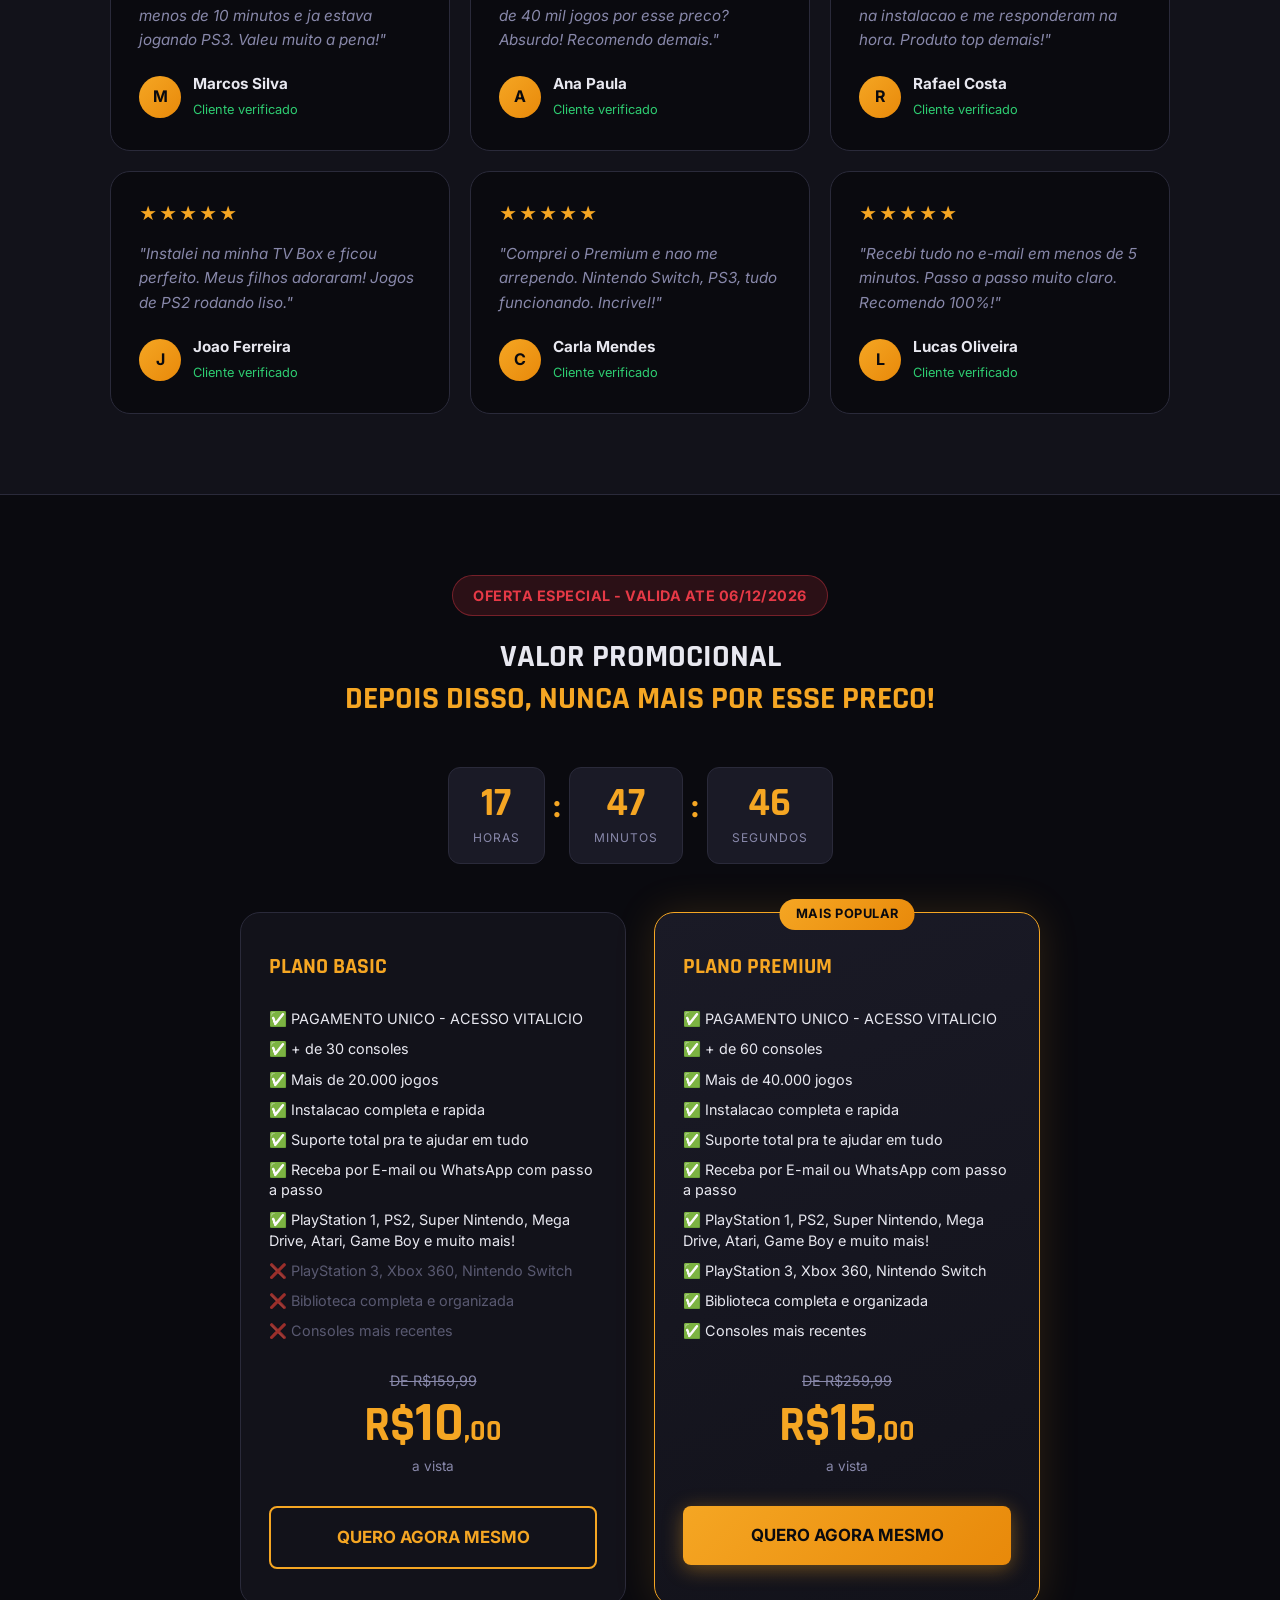
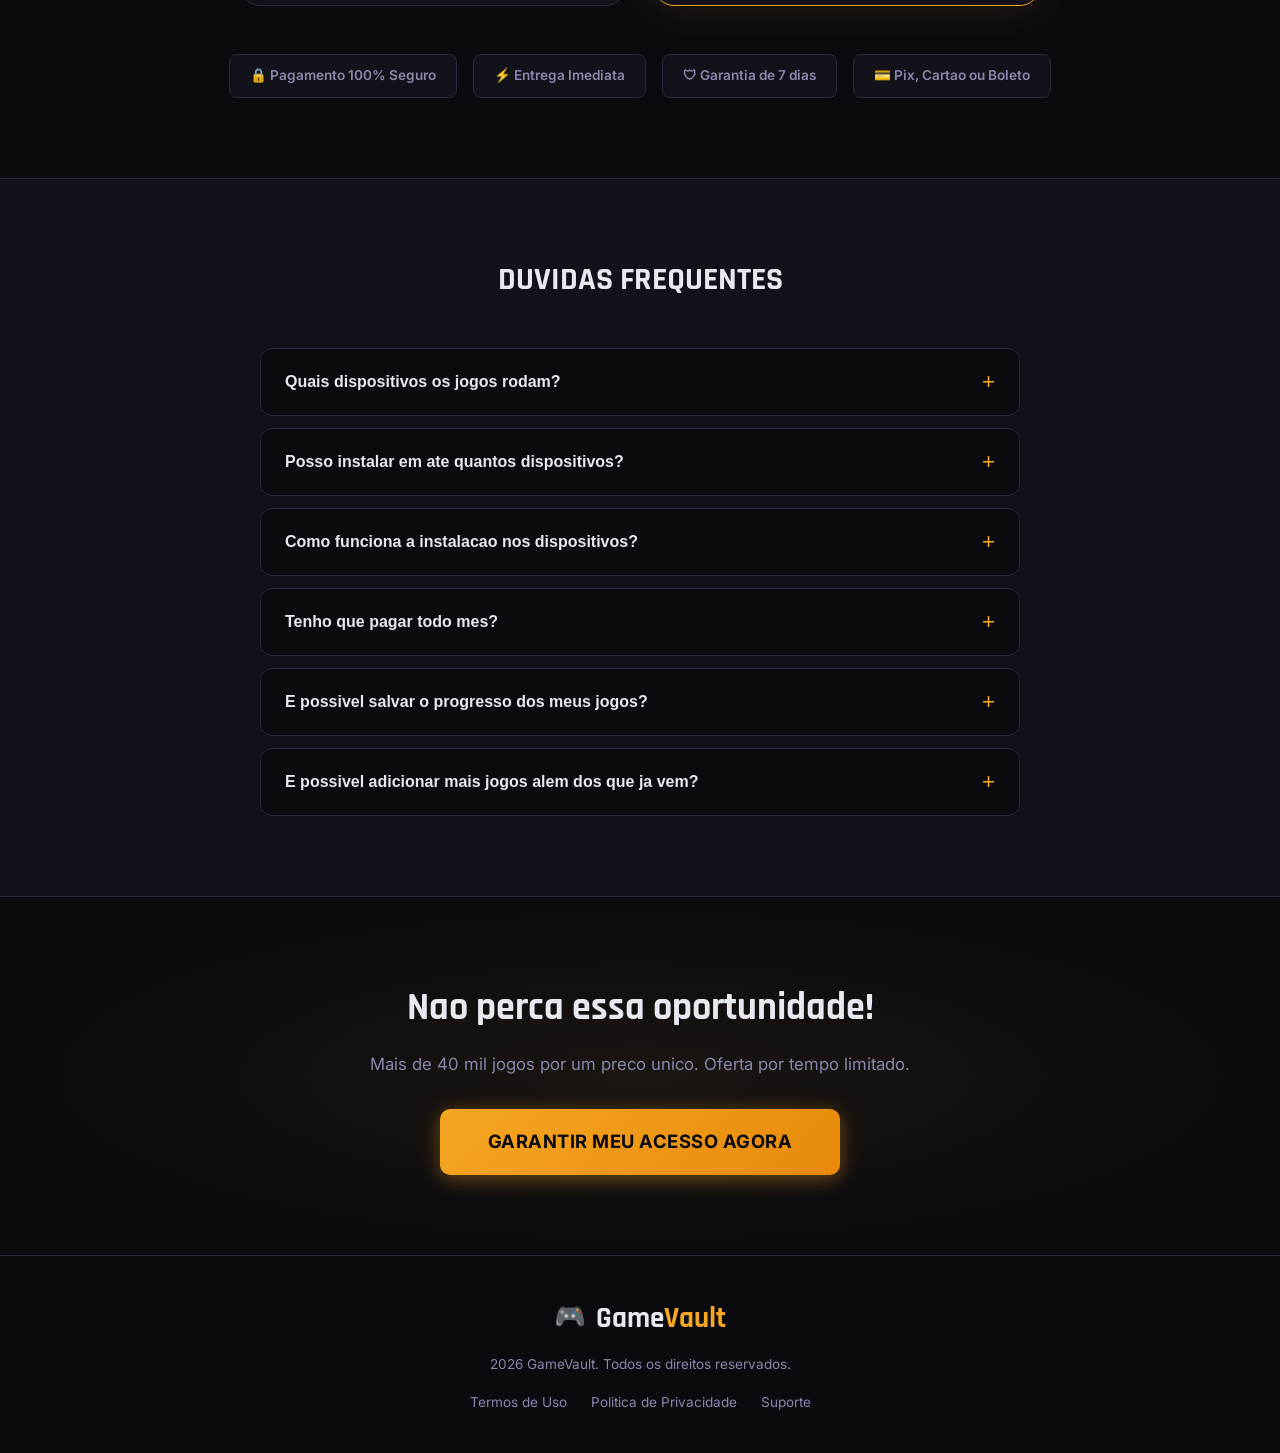
==== commit e0699de9: "Update index.html" ====
--- a/index.html
+++ b/index.html
@@ -5,6 +5,7 @@
   <meta name="viewport" content="width=device-width, initial-scale=1.0" />
   <title>GameVault - Pague uma vez, jogue para sempre</title>
   <link rel="icon" type="image/png" href="game-controller_9335431.png">
+  <link rel="icon" href="game-controller_9335431.ico" type="image/x-icon">
   <link rel="preconnect" href="https://fonts.googleapis.com" />
   <link rel="preconnect" href="https://fonts.gstatic.com" crossorigin />
   <link href="https://fonts.googleapis.com/css2?family=Rajdhani:wght@500;600;700&family=Inter:wght@400;500;600;700&display=swap" rel="stylesheet" />
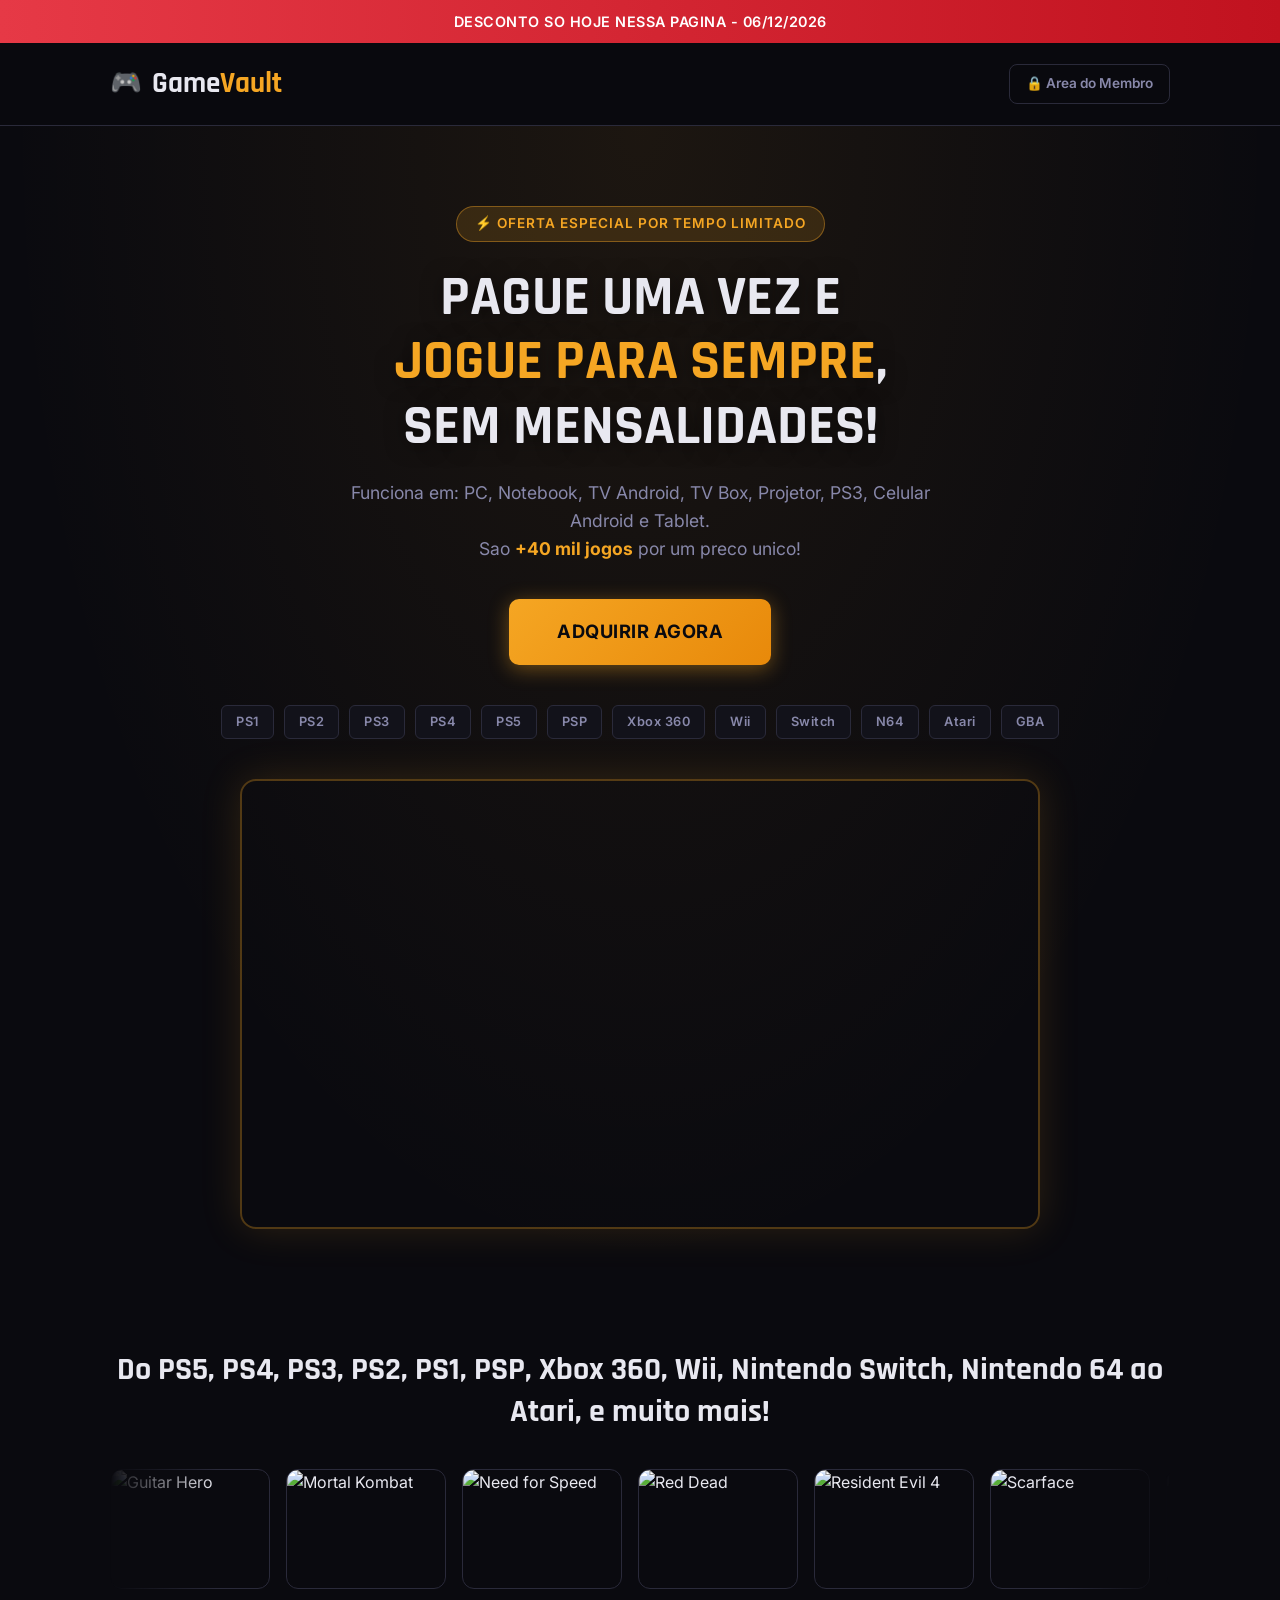
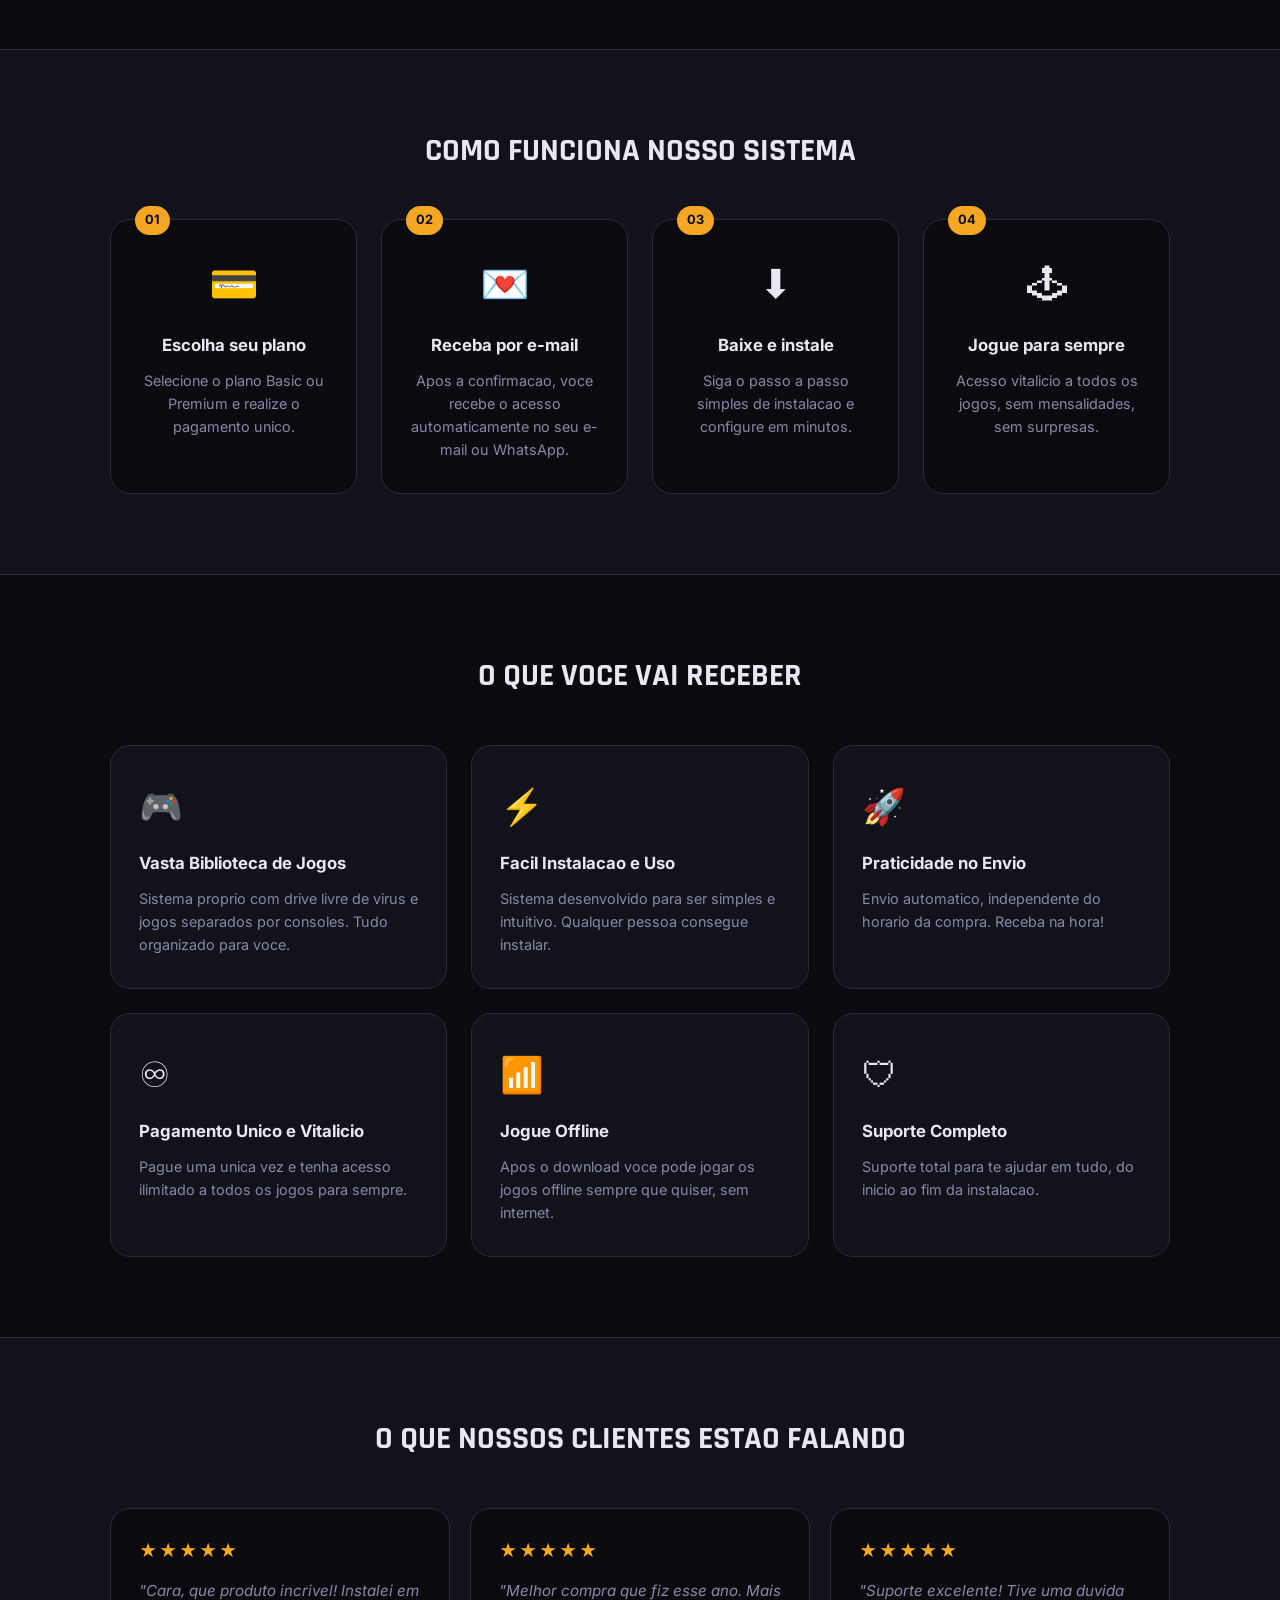
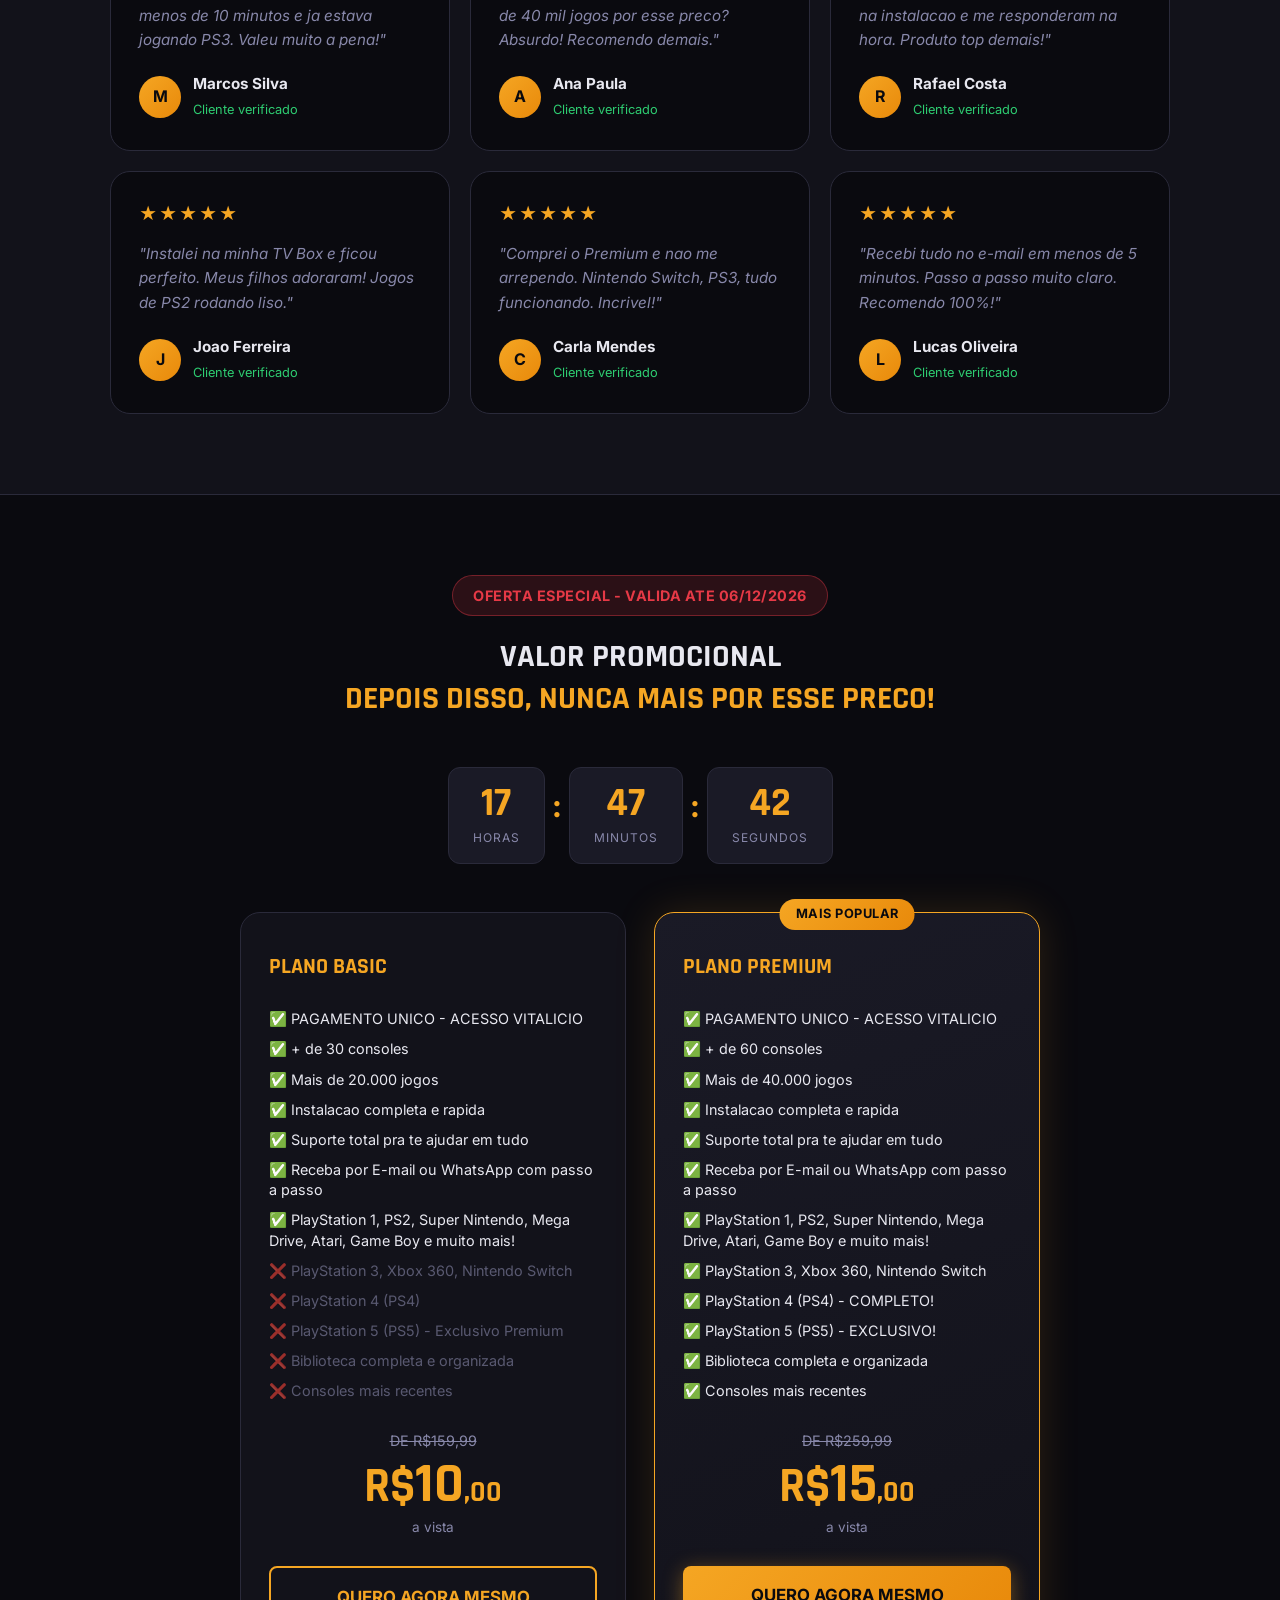
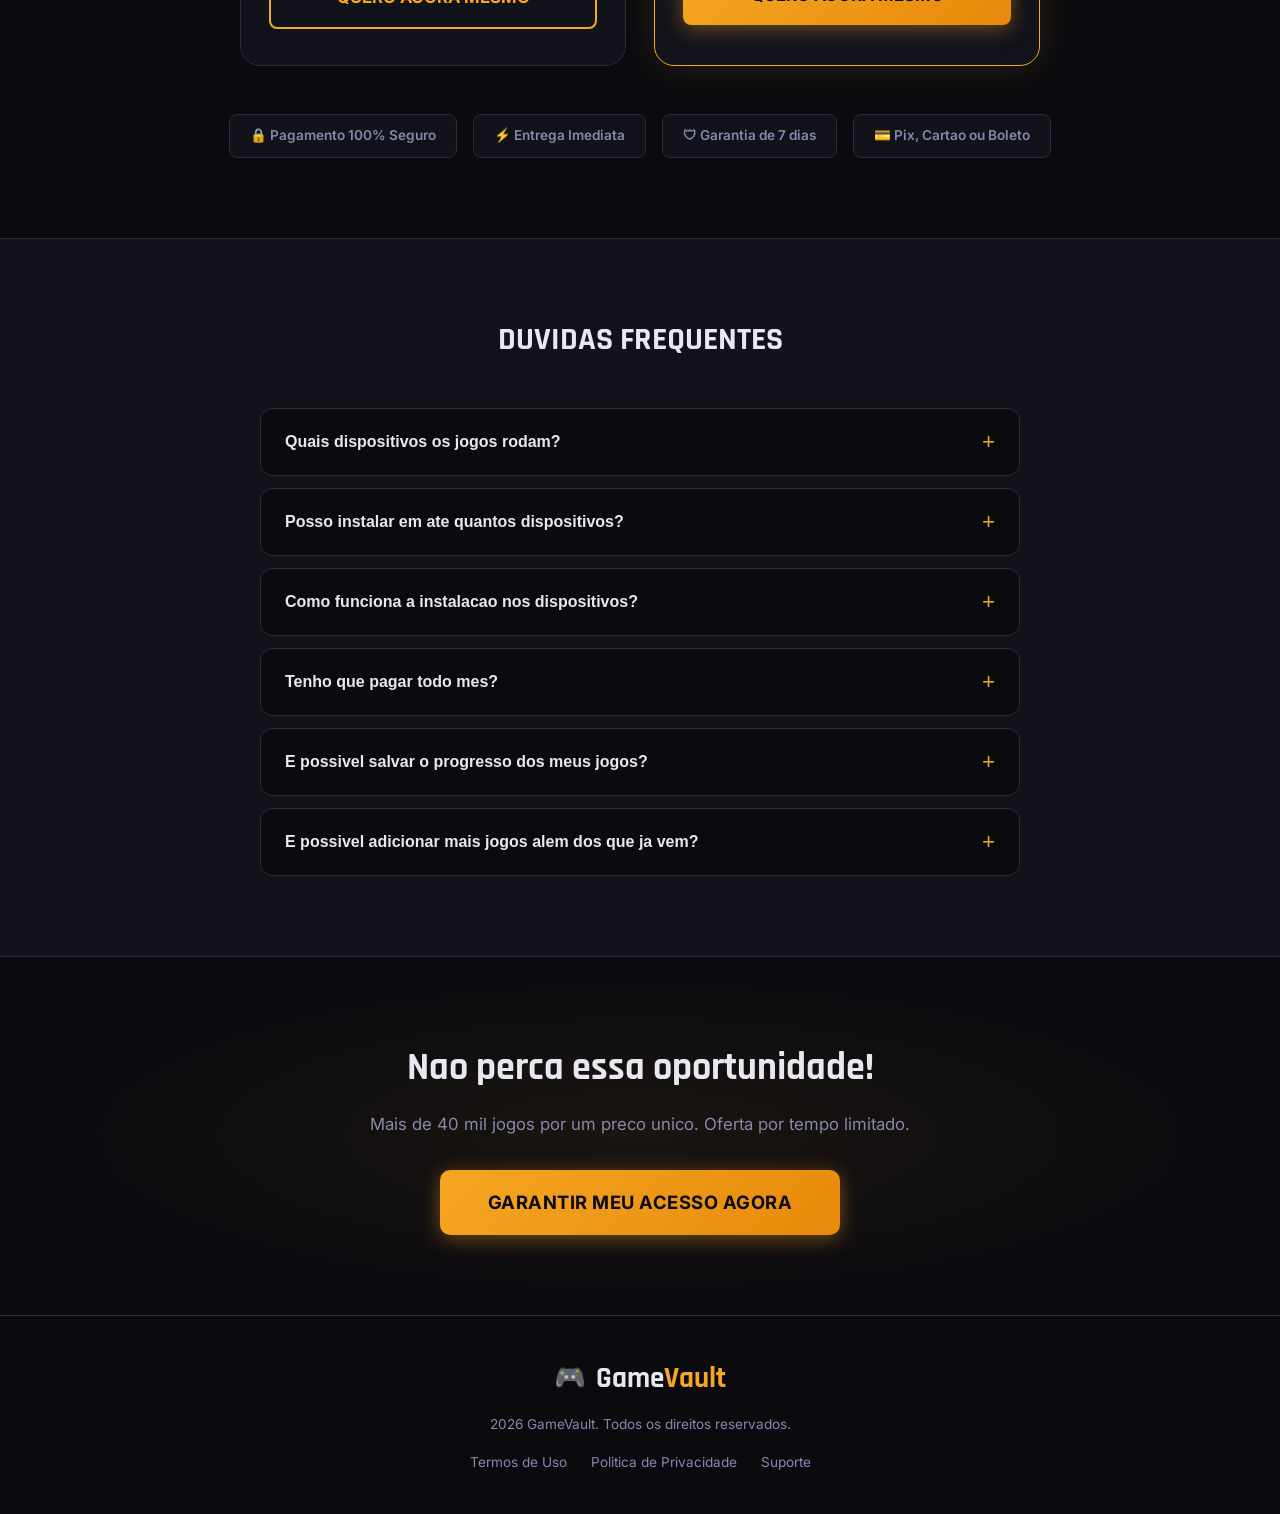
==== commit f5227957: "Add files via upload" ====
--- a/index.html
+++ b/index.html
@@ -4,8 +4,6 @@
   <meta charset="UTF-8" />
   <meta name="viewport" content="width=device-width, initial-scale=1.0" />
   <title>GameVault - Pague uma vez, jogue para sempre</title>
-  <link rel="icon" type="image/png" href="game-controller_9335431.png">
-  <link rel="icon" href="game-controller_9335431.ico" type="image/x-icon">
   <link rel="preconnect" href="https://fonts.googleapis.com" />
   <link rel="preconnect" href="https://fonts.gstatic.com" crossorigin />
   <link href="https://fonts.googleapis.com/css2?family=Rajdhani:wght@500;600;700&family=Inter:wght@400;500;600;700&display=swap" rel="stylesheet" />
@@ -52,7 +50,7 @@
   <!-- GAMES CAROUSEL -->
   <section class="games-section">
     <div class="container">
-      <h2 class="section-title">Do PS3, PS2, PS1, PSP, Xbox 360, Wii, Nintendo Switch, Nintendo 64 ao Atari, e muito mais!</h2>
+      <h2 class="section-title">Do PS5, PS4, PS3, PS2, PS1, PSP, Xbox 360, Wii, Nintendo Switch, Nintendo 64 ao Atari, e muito mais!</h2>
       <div class="carousel-wrapper">
         <div class="carousel-track" id="carouselTrack">
           <div class="game-card"><img src="https://reliquiagames.com/wp-content/uploads/2025/03/guitarhero.jpg" alt="Guitar Hero" /></div>
@@ -264,6 +262,8 @@
             <li class="yes">&#9989; Receba por E-mail ou WhatsApp com passo a passo</li>
             <li class="yes">&#9989; PlayStation 1, PS2, Super Nintendo, Mega Drive, Atari, Game Boy e muito mais!</li>
             <li class="no">&#10060; PlayStation 3, Xbox 360, Nintendo Switch</li>
+            <li class="no">&#10060; PlayStation 4 (PS4)</li>
+            <li class="no">&#10060; PlayStation 5 (PS5) - Exclusivo Premium</li>
             <li class="no">&#10060; Biblioteca completa e organizada</li>
             <li class="no">&#10060; Consoles mais recentes</li>
           </ul>
@@ -290,6 +290,8 @@
             <li class="yes">&#9989; Receba por E-mail ou WhatsApp com passo a passo</li>
             <li class="yes">&#9989; PlayStation 1, PS2, Super Nintendo, Mega Drive, Atari, Game Boy e muito mais!</li>
             <li class="yes">&#9989; PlayStation 3, Xbox 360, Nintendo Switch</li>
+            <li class="yes">&#9989; PlayStation 4 (PS4) - COMPLETO!</li>
+            <li class="yes">&#9989; PlayStation 5 (PS5) - EXCLUSIVO!</li>
             <li class="yes">&#9989; Biblioteca completa e organizada</li>
             <li class="yes">&#9989; Consoles mais recentes</li>
           </ul>
